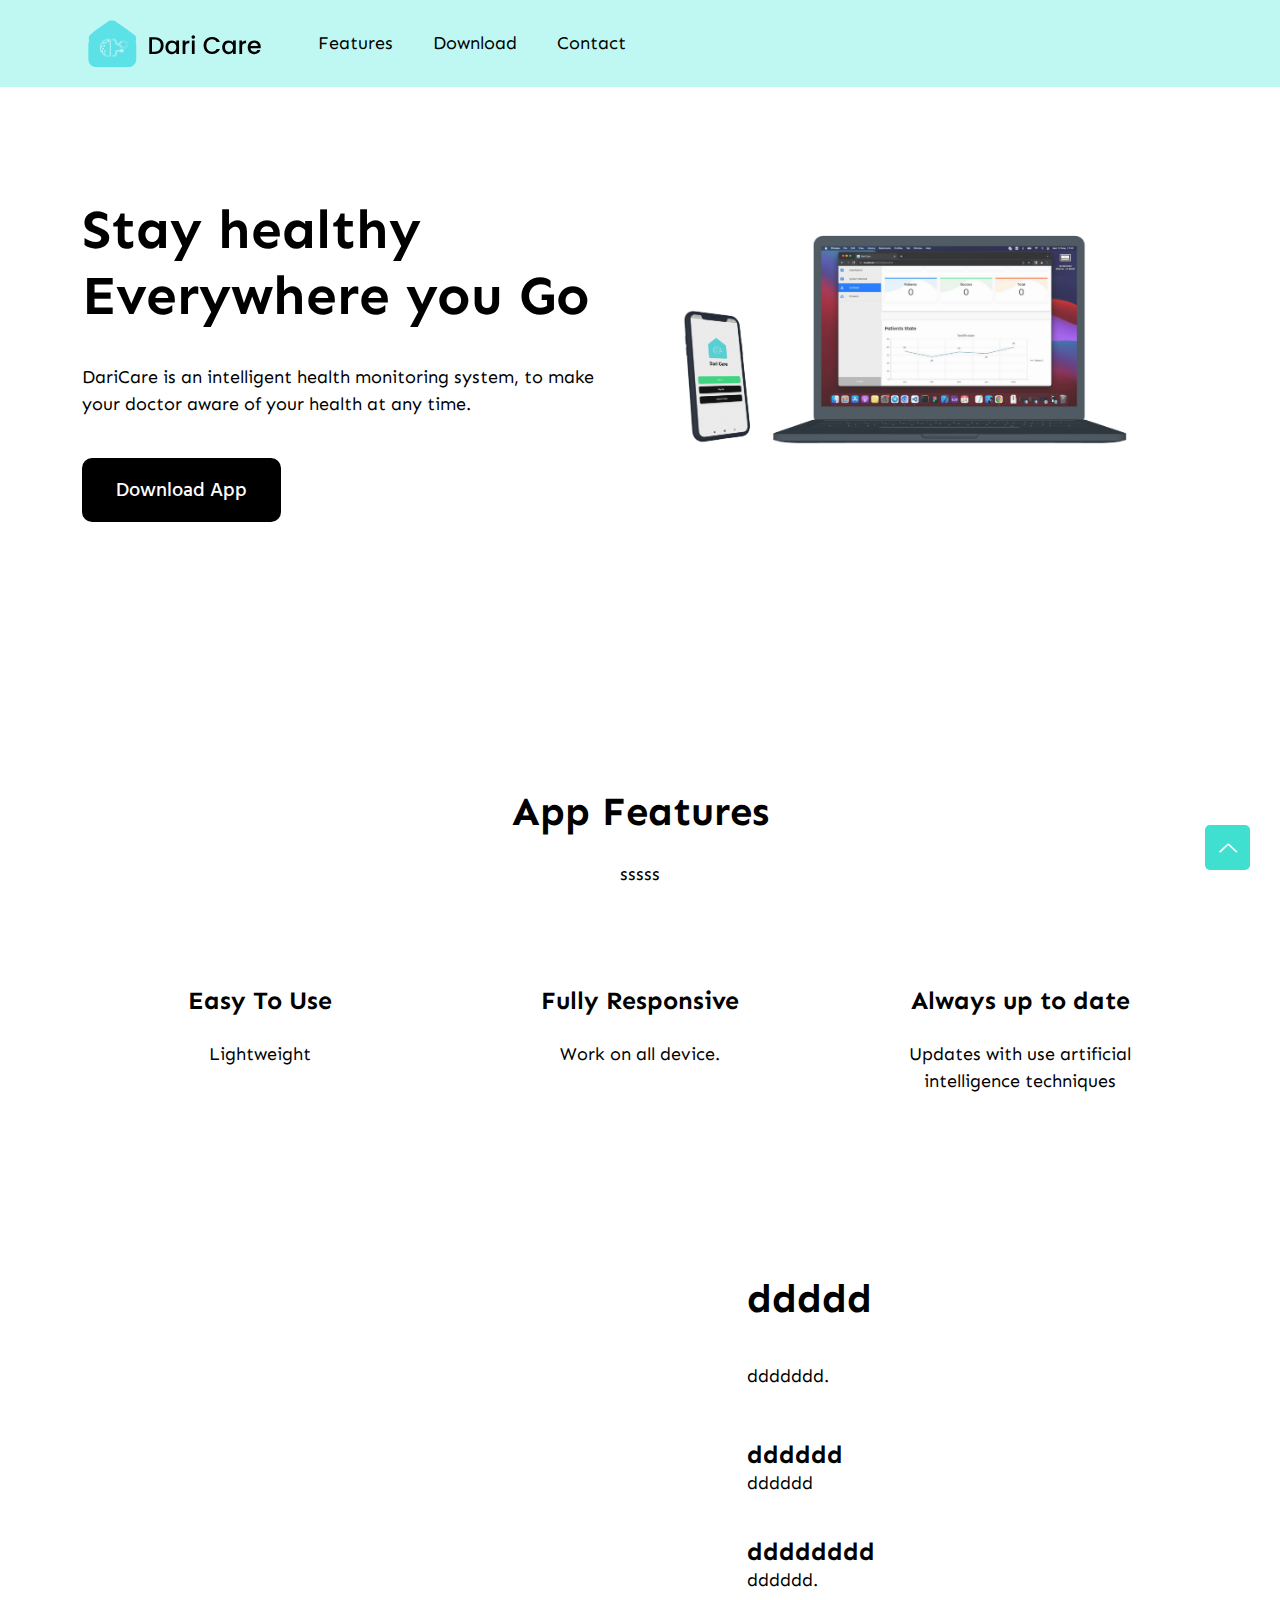
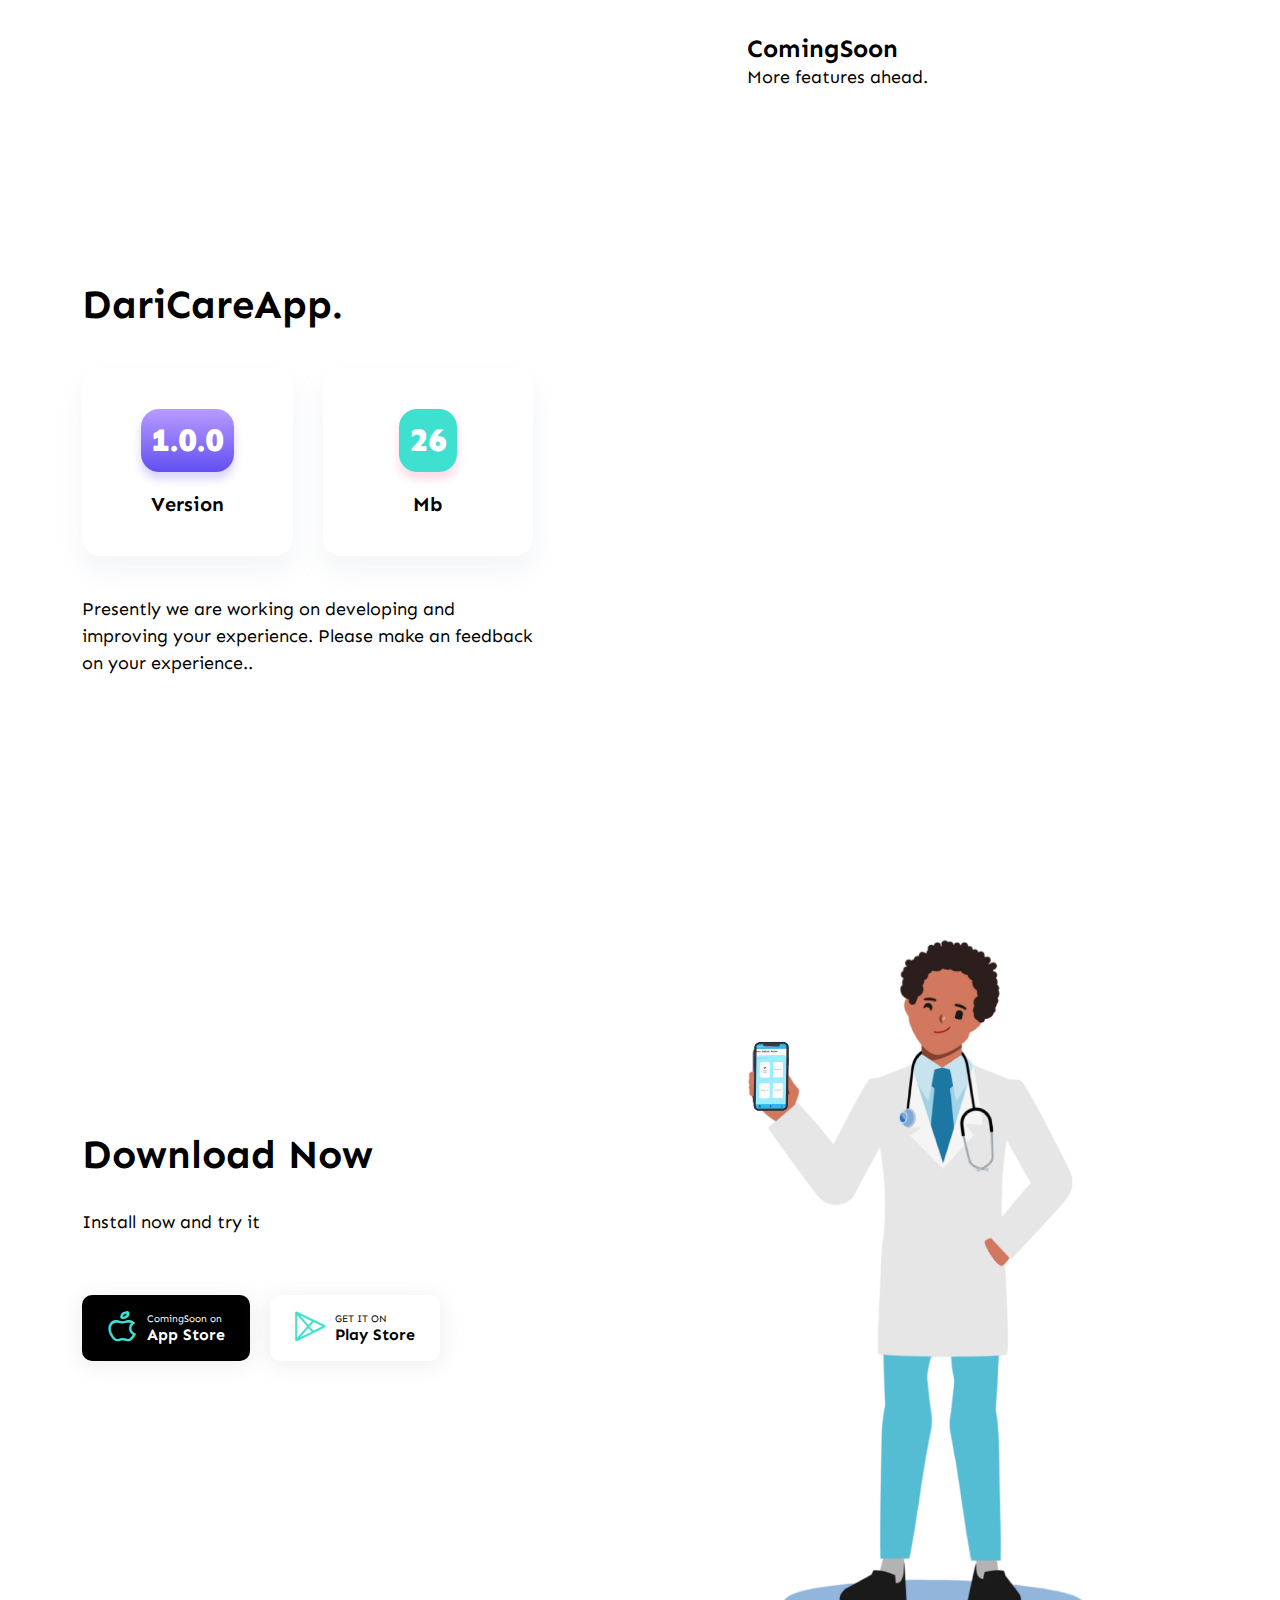
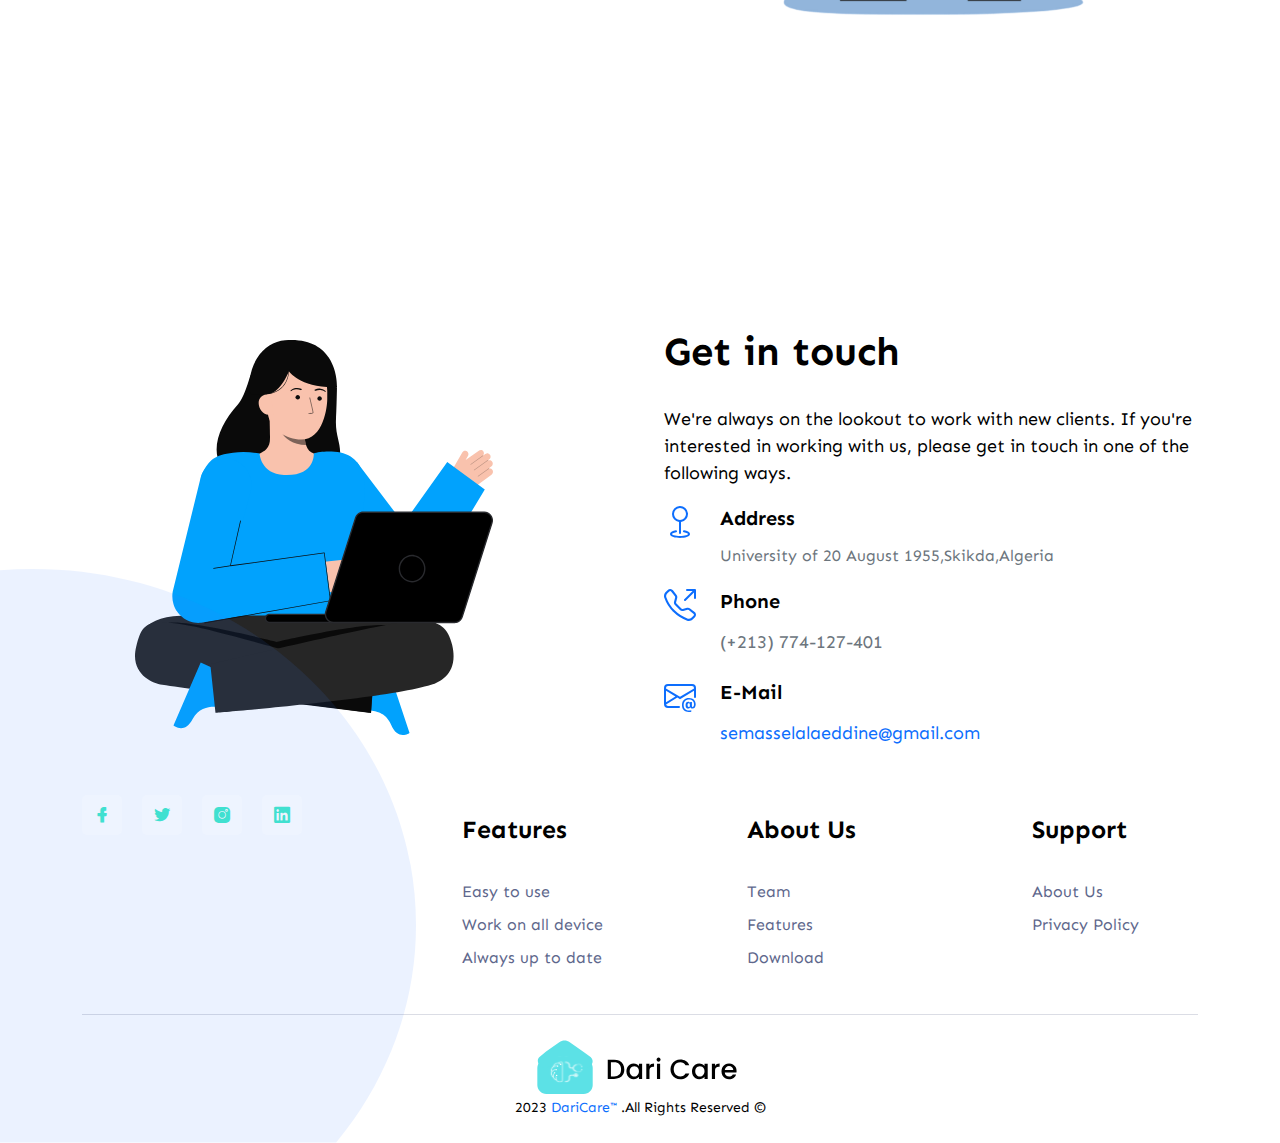
==== index.html @ 4d9fa39d "Add files via upload" ====
<!DOCTYPE html>
<html class="no-js" lang="">

<head>
  <!-- META -->
  <meta charset="utf-8" />
  <meta http-equiv="x-ua-compatible" content="ie=edge" />
  <title>Daricare</title>
  <meta name="description" content="" />
  <meta name="viewport" content="width=device-width, initial-scale=1" />
  <!-- SPEED -->
  <link rel="preconnect" href="https://res.cloudinary.com">
  <link rel="dns-prefetch" href="https://res.cloudinary.com">
  <link rel="preconnect" href="https://fonts.googleapis.com">
  <link rel="dns-prefetch" href="https://fonts.googleapis.com">
  <link rel="preconnect" href="https://fonts.gstatic.com">
  <link rel="dns-prefetch" href="https://fonts.gstatic.com">
  <!-- LINK -->

  <link rel="icon" type="image/svg" href="img/favicon.png" sizes="48x48">
  <!-- PERFORMANCE -->
  <link rel="stylesheet" href="https://fonts.googleapis.com/css2?family=Inter:wght@400;700&display=swap">
  <!-- <link rel="preload" as="style" href="css/style.css"> -->
  <!-- <link rel="stylesheet" href="css/style.css"> -->
  <!-- <link rel="stylesheet" href="https://cdnjs.cloudflare.com/ajax/libs/font-awesome/5.15.2/css/all.min.css"> -->
  <!-- <link rel="canonical" href="https://getbootstrap.com/docs/5.0/examples/headers/"> -->
  <!-- <link href="css/bootstrap.min.css" rel="stylesheet"> -->
  <!-- <link href="css/headers.css" rel="stylesheet"> -->

  <!-- <link rel="stylesheet" href="css/bootstrap-5.0.0-alpha-2.min.css" /> -->
  <link rel="stylesheet" href="https://cdn.jsdelivr.net/npm/bootstrap@5.0.0-alpha2/dist/css/bootstrap.min.css"/>
  <link rel="stylesheet" href="css/LineIcons.2.0.css" />
  <link rel="stylesheet" href="css/main.css" />

<!-- Google tag (gtag.js) -->

<!-- <script async src="https://www.googletagmanager.com/gtag/js?id=G-Y39CRWDGX9"></script>
<script>
  window.dataLayer = window.dataLayer || [];
  function gtag(){dataLayer.push(arguments);}
  gtag('js', new Date());

  gtag('config', 'G-Y39CRWDGX9');
</script> -->

</head>

<body>

  <!-- ========================= preloader start ========================= -->
  <!-- <div class="preloader">
    <div class="loader">
      <div class="ytp-spinner">
        <div class="ytp-spinner-container">
          <div class="ytp-spinner-rotator">
            <div class="ytp-spinner-left">
              <div class="ytp-spinner-circle"></div>
            </div>
            <div class="ytp-spinner-right">
              <div class="ytp-spinner-circle"></div>
            </div>
          </div>
        </div>
      </div>
    </div>
  </div> -->
  <!-- preloader end -->




  <!-- ========================= header start ========================= -->
  <header class="header">
    <div class="navbar-area">
      <div class="container">
        <div class="row align-items-center">
          <div class="col-lg-12">
            <nav class="navbar navbar-expand-lg">
              <a class="navbar-brand" href="index.html">
                <img src="img/Daricare.svg" alt="Logo" alt="Logo" />
              </a>
              <button class="navbar-toggler" type="button" data-toggle="collapse" data-target="#navbarSupportedContent"
                aria-controls="navbarSupportedContent" aria-expanded="false" aria-label="Toggle navigation">
                <span class="toggler-icon"></span>
                <span class="toggler-icon"></span>
                <span class="toggler-icon"></span>
              </button>

              <div class="collapse navbar-collapse sub-menu-bar" id="navbarSupportedContent">
                <ul id="nav" class="navbar-nav ml-auto">
                  <li class="nav-item">
                    <a  href="web/main.dart.js">Features</a>
                  </li>
                  <li class="nav-item">
                    <a class="page-scroll" href="#download">Download</a>

                  </li>
                  <!-- <li class="nav-item">
                    <a class="page-scroll" href="#team">Team</a>

                  </li> -->
                  <li class="nav-item">
                    <a class="page-scroll" href="#Contact">Contact</a>

                  </li>
                </ul>
              </div>
              <!-- navbar collapse -->
            </nav>
            <!-- navbar -->
          </div>
        </div>
        <!-- row -->
      </div>
      <!-- container -->
    </div>
    <!-- navbar area -->
  </header>
  <!-- ========================= header end ========================= -->

  <!-- <div class="scrollToTop-btn">
  <i class="fas fa-angle-up"></i>
</div> -->
  <!-- <div class="ui-layout-container">
          <div class="ui-section-customer__layout ui-layout-flex">
            <img src="https://res.cloudinary.com/uisual/image/upload/assets/logos/facebook.svg" alt="#" class="ui-section-customer--logo">
            <img src="https://res.cloudinary.com/uisual/image/upload/assets/logos/pinterest.svg" alt="#" class="ui-section-customer--logo">
            <img src="https://res.cloudinary.com/uisual/image/upload/assets/logos/stripe.svg" alt="#" class="ui-section-customer--logo ui-section-customer--logo-str">
            <img src="https://res.cloudinary.com/uisual/image/upload/assets/logos/dribbble.svg" alt="#" class="ui-section-customer--logo">
            <img src="https://res.cloudinary.com/uisual/image/upload/assets/logos/behance.svg" alt="#" class="ui-section-customer--logo ui-section-customer--logo-bhn">
          </div>
        </div> -->



  <!-- ========================= hero-section start ========================= -->
  <section id="home" class="hero-section">
    <div class="container">
      <div class="row align-items-center">
        <div class="col-lg-6">
          <div class="hero-content">
            <h1 class="wow fadeInUp" data-wow-delay=".2s">
              Stay healthy Everywhere you Go
            </h1>
            <p class="wow fadeInUp" data-wow-delay=".4s">
              DariCare is an intelligent health monitoring system, to make your doctor aware of your health at any time. </p>
            <div class="hero-btns">
              <a href="https://drive.google.com/file/d/1QJSeTW2oy_abAu7UpRNPEtDeAAvy3LlB/view?usp=sharing" class="main-btn btn-hover wow fadeInUp" data-wow-delay=".6s">Download App</a>
              <!-- <a href="https://rebrand.ly/appgrids-gg/" class="main-btn border-btn btn-hover wow fadeInUp" data-wow-delay=".6s">Learn More</a> -->
            </div>
          </div>
        </div>
        <div class="col-lg-6">
          <div class="hero-img wow fadeInUp" data-wow-delay=".5s">
            <img src="img/phonetab.jpg" alt="">
          </div>
        </div>
      </div>
    </div>
    <!-- <div class="hero-shape">
				<img src="img/bluehand.svg" alt="" class="shape shape-1">
			</div> -->
  </section>
  <!-- ========================= hero-section end ========================= -->
  <!-- ========================= feature-section start ========================= -->
  <section id="feature" class="feature-section pt-140">
    <div class="container">
      <div class="row justify-content-center">
        <div class="col-xxl-5 col-xl-6 col-lg-7">
          <div class="section-title text-center mb-30">
            <h1 class="mb-25 wow fadeInUp" data-wow-delay=".2s">App Features</h1>
            <p class="wow fadeInUp" data-wow-delay=".4s">sssss</p>
          </div>
        </div>
      </div>

      <div class="row justify-content-center">
        <div class="col-lg-4 col-md-8 col-sm-10">
          <div class="single-feature">
            </br> <!-- here i can put Icon -->
            </br>
            <div class="content">
              <h3>Easy To Use</h3>
              <p>Lightweight</p>
            </div>
          </div>
        </div>
        <div class="col-lg-4 col-md-8 col-sm-10">
          <div class="single-feature">
            </br>
            </br> <!-- here i can put Icon -->
            <div class="content">
              <h3>Fully Responsive</h3>
              <p>Work on all device.</p>
            </div>
          </div>
        </div>
        <div class="col-lg-4 col-md-8 col-sm-10">
          <div class="single-feature">
            </br> <!-- here i can put Icon -->
            </br>
            <div class="content">
              <h3>Always up to date</h3>
              <p>Updates with use artificial intelligence techniques</p>
            </div>
          </div>
        </div>
      </div>
    </div>
  </section>
  <!-- ========================= feature-section end ========================= -->

  <!-- ========================= feature2-section start ========================= -->
  <section id="feature3" class="tracking-section pt-150">
    <div class="tracking-shape">
      <img src="" alt="" class="shape shape-1">
    </div>
    <div class="container">
      <div class="row align-items-center">
        <div class="col-lg-6 col-xl-7">
          <div class="tracking-image">
            <img src="" alt="">
          </div>
        </div>
        <div class="col-lg-6 col-xl-5">
          <div class="tracking-content">
            <div class="section-title mb-50">
              <h1 class="mb-40 wow fadeInUp" data-wow-delay=".2s">ddddd</h1>
              <p class="wow fadeInUp" data-wow-delay=".4s">ddddddd.</p>
            </div>
            <div class="single-plan">
              </br> <!-- here i can put Icon -->
              </br>
              <div class="content">
                <h3>dddddd</h3>
                <p>dddddd</p>
              </div>
            </div>
            <div class="single-plan">
              </br> <!-- here i can put Icon -->
              </br>
              <div class="content">
                <h3>dddddddd</h3>
                <p>dddddd.</p>
              </div>
            </div>
            <div class="single-plan">
              </br> <!-- here i can put Icon -->
              </br>
              <div class="content">
                <h3>ComingSoon</h3>
                <p>More features ahead.</p>
              </div>
            </div>
          </div>
        </div>
      </div>
    </div>
  </section>
  <!-- ========================= feature2-section end ========================= -->

  <!-- ========================= feature3-section start ========================= -->
  <section id="feature2" class="search-section pt-150">
    <div class="search-shape">
      <img src="" alt="" class="shape shape-1">
    </div>
    <div class="container">
      <div class="row align-items-center">
        <div class="col-xl-5 col-lg-6 order-last order-lg-first">
          <div class="search-content">
            <div class="section-title mb-40">
              <h1 class="mb-40 wow fadeInUp" data-wow-delay=".2s">DariCareApp.</h1>
              <p class="wow fadeInUp" data-wow-delay=".4s"></p>
            </div>
            <div class="app-info">
              <div class="single-info">
                <div class="icon-style color-1">
                  <h2>1.0.0</h2>
                </div>
                <h4>Version</h4>
              </div>
              <div class="single-info">
                <div class="icon-style color-2">
                  <h2>26</h2>
                </div>
                <h4>Mb</h4>
              </div>
              <!-- <div class="single-info">
              <div class="icon-style color-3">
                <h2>4.5</h2>
              </div>
              <h4>Rating</h4>
            </div> -->
            </div>
            <p>Presently we are working on developing and improving your experience. Please make an feedback on your
              experience..</p>
          </div>
        </div>

        <div class="col-xl-7 col-lg-6">
          <div class="search-img text-lg-right">
            <img src="" alt="">
          </div>
        </div>
      </div>
    </div>
  </section>
  <!-- ========================= feature3-section end ========================= -->



  <!-- ========================= download-section start ========================= -->
  <section id="download" class="download-section pt-130 pb-130">
    <!-- <div class="map-bg">
				<img src="img/download/map-bg.svg" alt="">
			</div> -->
    <!-- <div class="download-shape">
				<img src="assets/img/download/download-shape.svg" alt="" class="shape shape-1">
			</div> -->
    <div class="container">
      <div class="row align-items-center">
        <div class="col-lg-6 order-last order-lg-first">
          <div class="download-content mb-50">
            <div class="section-title mb-40">
              <h1 class="mb-30 wow fadeInUp" data-wow-delay=".2s">Download Now</h1>
              <p class="wow fadeInUp" data-wow-delay=".4s">Install now and try it</p></br>
            </div>
            <ul class="download">
              <li>
                <a href="#">
                  <span class="icon"><i class="lni lni-apple"></i></span>
                  <span class="text">ComingSoon on <b>App Store</b> </span>
                  <!-- <span class="text">Download on the <b>App Store</b> </span> -->

                </a>
              </li>
              <li>
                <a href="https://drive.google.com/file/d/1QJSeTW2oy_abAu7UpRNPEtDeAAvy3LlB/view?usp=sharing">
                  <span class="icon"><i class="lni lni-play-store"></i></span>
                  <span class="text">GET IT ON <b>Play Store</b> </span>
                </a>
              </li>
            </ul>
          </div>
        </div>
        <div class="col-lg-6">
          <div class="download-img mb-50 text-lg-right">
            <img src="img/doctor.png" alt="">
          </div>
        </div>
      </div>
    </div>
  </section>
  <!-- ========================= download-section end ========================= -->

  <!-- ====== Team Section Start -->
  <!-- <section id="team" class="download-section pt-130 pb-130">
    <div class="container">
      <div class="-mx-4 flex flex-wrap">
        <div class="w-full px-4">
          <div class="mx-auto mb-[60px] max-w-[620px] text-center">
            <h2 class="mb-4 text-3xl font-bold text-dark sm:text-4xl md:text-[42px]">
              Meet Our Team</h2>
            <p class="text-lg leading-relaxed text-body-color sm:text-xl sm:leading-relaxed">
              Who's behind Signlingo ?
            </p>
          </div>
        </div>
      </div>

      <div class="-mx-4 flex flex-wrap justify-center">
        <div class="w-full px-4 sm:w-1/2 lg:w-1/4">
          <div class="wow fadeInUp mb-10">
            <div class="h-170px] relative z-10 mx-auto mb-6 w-[170px] rounded-full">
              <img src="img/ala.jpg" alt="image" class="w-full rounded-full" />
              <span class="absolute top-0 left-0 z-[-1]">
                <svg width="71" height="82" viewBox="0 0 71 82" fill="none" xmlns="http://www.w3.org/2000/svg">

                </svg>
              </span>
              <span class="absolute right-0 bottom-0">
                <svg width="22" height="22" viewBox="0 0 22 22" fill="none" xmlns="http://www.w3.org/2000/svg">

                </svg>
              </span>
            </div>
            <div class="text-center">
              <h4 class="mb-2 text-lg font-medium text-dark">Semassel Ala Eddine</h4>
              <p class="mb-5 text-sm font-medium text-body-color">Web development & Digital Marketing & Communication
              </p>
              <div class="flex items-center justify-center">
                <a href="https://www.linkedin.com/in/ala-eddine-semassel-565220236/"
                  class="mx-2 flex h-8 w-8 items-center justify-center text-[#cdced6] hover:text-primary">
                  <svg xmlns="http://www.w3.org/2000/svg" width="16" height="16" fill="currentColor"
                    class="bi bi-linkedin" viewBox="0 0 16 16">
                    <path
                      d="M0 1.146C0 .513.526 0 1.175 0h13.65C15.474 0 16 .513 16 1.146v13.708c0 .633-.526 1.146-1.175 1.146H1.175C.526 16 0 15.487 0 14.854V1.146zm4.943 12.248V6.169H2.542v7.225h2.401zm-1.2-8.212c.837 0 1.358-.554 1.358-1.248-.015-.709-.52-1.248-1.342-1.248-.822 0-1.359.54-1.359 1.248 0 .694.521 1.248 1.327 1.248h.016zm4.908 8.212V9.359c0-.216.016-.432.08-.586.173-.431.568-.878 1.232-.878.869 0 1.216.662 1.216 1.634v3.865h2.401V9.25c0-2.22-1.184-3.252-2.764-3.252-1.274 0-1.845.7-2.165 1.193v.025h-.016a5.54 5.54 0 0 1 .016-.025V6.169h-2.4c.03.678 0 7.225 0 7.225h2.4z" />
                  </svg>
                </a>
                <a href="javascript:void(0)"
                  class="mx-2 flex h-8 w-8 items-center justify-center text-[#cdced6] hover:text-primary">
                  <svg width="18" height="14" viewBox="0 0 18 14" class="fill-current">
                    <path
                      d="M15.9968 2.41096L17.1 1.09589C17.4194 0.739726 17.5065 0.465753 17.5355 0.328767C16.6645 0.821918 15.8516 0.986301 15.329 0.986301H15.1258L15.0097 0.876712C14.3129 0.30137 13.4419 0 12.5129 0C10.4806 0 8.88387 1.58904 8.88387 3.42466C8.88387 3.53425 8.88387 3.69863 8.9129 3.80822L9 4.35616L8.39032 4.32877C4.67419 4.21918 1.62581 1.20548 1.13226 0.684932C0.319355 2.05479 0.783871 3.36986 1.27742 4.19178L2.26452 5.72603L0.696774 4.90411C0.725806 6.05479 1.19032 6.9589 2.09032 7.61644L2.87419 8.16438L2.09032 8.46575C2.58387 9.86301 3.6871 10.4384 4.5 10.6575L5.57419 10.9315L4.55806 11.589C2.93226 12.6849 0.9 12.6027 0 12.5205C1.82903 13.726 4.00645 14 5.51613 14C6.64839 14 7.49032 13.8904 7.69355 13.8082C15.8226 12 16.2 5.15068 16.2 3.78082V3.58904L16.3742 3.47945C17.3613 2.60274 17.7677 2.13699 18 1.86301C17.9129 1.89041 17.7968 1.94521 17.6806 1.9726L15.9968 2.41096Z" />
                  </svg>
                </a>

                <path
                  d="M12.5088 0H5.23824C2.34719 0 0 2.34719 0 5.23824V12.4516C0 15.3999 2.34719 17.7471 5.23824 17.7471H12.4516C15.3999 17.7471 17.7471 15.3999 17.7471 12.5088V5.23824C17.7471 2.34719 15.3999 0 12.5088 0ZM8.90215 13.2244C6.46909 13.2244 4.55126 11.2493 4.55126 8.87353C4.55126 6.49771 6.49771 4.52264 8.90215 4.52264C11.278 4.52264 13.2244 6.49771 13.2244 8.87353C13.2244 11.2493 11.3066 13.2244 8.90215 13.2244ZM14.9133 4.92338C14.627 5.23824 14.1976 5.40999 13.711 5.40999C13.2817 5.40999 12.8523 5.23824 12.5088 4.92338C12.1939 4.60851 12.0222 4.20777 12.0222 3.72116C12.0222 3.23454 12.1939 2.86243 12.5088 2.51894C12.8237 2.17545 13.2244 2.0037 13.711 2.0037C14.1404 2.0037 14.5984 2.17545 14.9133 2.49031C15.1995 2.86243 15.3999 3.29179 15.3999 3.74978C15.3712 4.20777 15.1995 4.60851 14.9133 4.92338Z" />
                <path
                  d="M13.7397 3.03418C13.3676 3.03418 13.0527 3.34905 13.0527 3.72116C13.0527 4.09328 13.3676 4.40815 13.7397 4.40815C14.1118 4.40815 14.4267 4.09328 14.4267 3.72116C14.4267 3.34905 14.1405 3.03418 13.7397 3.03418Z" />
                </svg>
                </a>
              </div>
            </div>
          </div>
        </div>
        <div class="w-full px-4 sm:w-1/2 lg:w-1/4">
          <div class="wow fadeInUp mb-10">
            <div class="h-170px] relative z-10 mx-auto mb-6 w-[170px] rounded-full">
              <img src="img/ross_page.jpg" alt="image" class="w-full rounded-full" />
              <span class="absolute top-0 left-0 z-[-1]">
                <svg width="71" height="82" viewBox="0 0 71 82" fill="none" xmlns="http://www.w3.org/2000/svg">

                </svg>
              </span>
              <span class="absolute right-0 bottom-0">
                <svg width="22" height="22" viewBox="0 0 22 22" fill="none" xmlns="http://www.w3.org/2000/svg">
                </svg>
              </span>
            </div>
            <div class="text-center">
              <h4 class="mb-2 text-lg font-medium text-dark">Bouchehit Rostom</h4>
              <p class="mb-5 text-sm font-medium text-body-color">System Design & Business research</p>
              <div class="flex items-center justify-center">
                <a href="https://www.linkedin.com/in/ros-tom-41bb6a268/"
                  class="mx-2 flex h-8 w-8 items-center justify-center text-[#cdced6] hover:text-primary">
                  <svg xmlns="http://www.w3.org/2000/svg" width="16" height="16" fill="currentColor"
                    class="bi bi-linkedin" viewBox="0 0 16 16">
                    <path
                      d="M0 1.146C0 .513.526 0 1.175 0h13.65C15.474 0 16 .513 16 1.146v13.708c0 .633-.526 1.146-1.175 1.146H1.175C.526 16 0 15.487 0 14.854V1.146zm4.943 12.248V6.169H2.542v7.225h2.401zm-1.2-8.212c.837 0 1.358-.554 1.358-1.248-.015-.709-.52-1.248-1.342-1.248-.822 0-1.359.54-1.359 1.248 0 .694.521 1.248 1.327 1.248h.016zm4.908 8.212V9.359c0-.216.016-.432.08-.586.173-.431.568-.878 1.232-.878.869 0 1.216.662 1.216 1.634v3.865h2.401V9.25c0-2.22-1.184-3.252-2.764-3.252-1.274 0-1.845.7-2.165 1.193v.025h-.016a5.54 5.54 0 0 1 .016-.025V6.169h-2.4c.03.678 0 7.225 0 7.225h2.4z" />
                  </svg>
                </a>
                <a href="javascript:void(0)"
                  class="mx-2 flex h-8 w-8 items-center justify-center text-[#cdced6] hover:text-primary">
                  <svg width="18" height="14" viewBox="0 0 18 14" class="fill-current">
                    <path
                      d="M15.9968 2.41096L17.1 1.09589C17.4194 0.739726 17.5065 0.465753 17.5355 0.328767C16.6645 0.821918 15.8516 0.986301 15.329 0.986301H15.1258L15.0097 0.876712C14.3129 0.30137 13.4419 0 12.5129 0C10.4806 0 8.88387 1.58904 8.88387 3.42466C8.88387 3.53425 8.88387 3.69863 8.9129 3.80822L9 4.35616L8.39032 4.32877C4.67419 4.21918 1.62581 1.20548 1.13226 0.684932C0.319355 2.05479 0.783871 3.36986 1.27742 4.19178L2.26452 5.72603L0.696774 4.90411C0.725806 6.05479 1.19032 6.9589 2.09032 7.61644L2.87419 8.16438L2.09032 8.46575C2.58387 9.86301 3.6871 10.4384 4.5 10.6575L5.57419 10.9315L4.55806 11.589C2.93226 12.6849 0.9 12.6027 0 12.5205C1.82903 13.726 4.00645 14 5.51613 14C6.64839 14 7.49032 13.8904 7.69355 13.8082C15.8226 12 16.2 5.15068 16.2 3.78082V3.58904L16.3742 3.47945C17.3613 2.60274 17.7677 2.13699 18 1.86301C17.9129 1.89041 17.7968 1.94521 17.6806 1.9726L15.9968 2.41096Z" />
                  </svg>
                </a>

                <path
                  d="M12.5088 0H5.23824C2.34719 0 0 2.34719 0 5.23824V12.4516C0 15.3999 2.34719 17.7471 5.23824 17.7471H12.4516C15.3999 17.7471 17.7471 15.3999 17.7471 12.5088V5.23824C17.7471 2.34719 15.3999 0 12.5088 0ZM8.90215 13.2244C6.46909 13.2244 4.55126 11.2493 4.55126 8.87353C4.55126 6.49771 6.49771 4.52264 8.90215 4.52264C11.278 4.52264 13.2244 6.49771 13.2244 8.87353C13.2244 11.2493 11.3066 13.2244 8.90215 13.2244ZM14.9133 4.92338C14.627 5.23824 14.1976 5.40999 13.711 5.40999C13.2817 5.40999 12.8523 5.23824 12.5088 4.92338C12.1939 4.60851 12.0222 4.20777 12.0222 3.72116C12.0222 3.23454 12.1939 2.86243 12.5088 2.51894C12.8237 2.17545 13.2244 2.0037 13.711 2.0037C14.1404 2.0037 14.5984 2.17545 14.9133 2.49031C15.1995 2.86243 15.3999 3.29179 15.3999 3.74978C15.3712 4.20777 15.1995 4.60851 14.9133 4.92338Z" />
                <path
                  d="M13.7397 3.03418C13.3676 3.03418 13.0527 3.34905 13.0527 3.72116C13.0527 4.09328 13.3676 4.40815 13.7397 4.40815C14.1118 4.40815 14.4267 4.09328 14.4267 3.72116C14.4267 3.34905 14.1405 3.03418 13.7397 3.03418Z" />
                </svg>
                </a>
              </div>
            </div>
          </div>
        </div>
        <div class="w-full px-4 sm:w-1/2 lg:w-1/4">
          <div class="wow fadeInUp mb-10">
            <div class="h-170px] relative z-10 mx-auto mb-6 w-[170px] rounded-full">
              <img src="img/avatar.png" alt="image" class="w-full rounded-full" />
              <span class="absolute top-0 left-0 z-[-1]">
                <svg width="71" height="82" viewBox="0 0 71 82" fill="none" xmlns="http://www.w3.org/2000/svg">

                </svg>
              </span>
              <span class="absolute right-0 bottom-0">
                <svg width="22" height="22" viewBox="0 0 22 22" fill="none" xmlns="http://www.w3.org/2000/svg">

                </svg>
              </span>
            </div>
            <div class="text-center">
              <h4 class="mb-2 text-lg font-medium text-dark">Krouma NourElhouda </h4>
              <p class="mb-5 text-sm font-medium text-body-color">Mobile App Developer & AI Developer</p>
              <div class="flex items-center justify-center">
                <a href="https://www.linkedin.com/in/nour-krouma-738324226/"
                  class="mx-2 flex h-8 w-8 items-center justify-center text-[#cdced6] hover:text-primary">
                  <svg xmlns="http://www.w3.org/2000/svg" width="16" height="16" fill="currentColor"
                    class="bi bi-linkedin" viewBox="0 0 16 16">
                    <path
                      d="M0 1.146C0 .513.526 0 1.175 0h13.65C15.474 0 16 .513 16 1.146v13.708c0 .633-.526 1.146-1.175 1.146H1.175C.526 16 0 15.487 0 14.854V1.146zm4.943 12.248V6.169H2.542v7.225h2.401zm-1.2-8.212c.837 0 1.358-.554 1.358-1.248-.015-.709-.52-1.248-1.342-1.248-.822 0-1.359.54-1.359 1.248 0 .694.521 1.248 1.327 1.248h.016zm4.908 8.212V9.359c0-.216.016-.432.08-.586.173-.431.568-.878 1.232-.878.869 0 1.216.662 1.216 1.634v3.865h2.401V9.25c0-2.22-1.184-3.252-2.764-3.252-1.274 0-1.845.7-2.165 1.193v.025h-.016a5.54 5.54 0 0 1 .016-.025V6.169h-2.4c.03.678 0 7.225 0 7.225h2.4z" />
                  </svg>
                </a>
                <a href="javascript:void(0)"
                  class="mx-2 flex h-8 w-8 items-center justify-center text-[#cdced6] hover:text-primary">
                  <svg width="18" height="14" viewBox="0 0 18 14" class="fill-current">
                    <path
                      d="M15.9968 2.41096L17.1 1.09589C17.4194 0.739726 17.5065 0.465753 17.5355 0.328767C16.6645 0.821918 15.8516 0.986301 15.329 0.986301H15.1258L15.0097 0.876712C14.3129 0.30137 13.4419 0 12.5129 0C10.4806 0 8.88387 1.58904 8.88387 3.42466C8.88387 3.53425 8.88387 3.69863 8.9129 3.80822L9 4.35616L8.39032 4.32877C4.67419 4.21918 1.62581 1.20548 1.13226 0.684932C0.319355 2.05479 0.783871 3.36986 1.27742 4.19178L2.26452 5.72603L0.696774 4.90411C0.725806 6.05479 1.19032 6.9589 2.09032 7.61644L2.87419 8.16438L2.09032 8.46575C2.58387 9.86301 3.6871 10.4384 4.5 10.6575L5.57419 10.9315L4.55806 11.589C2.93226 12.6849 0.9 12.6027 0 12.5205C1.82903 13.726 4.00645 14 5.51613 14C6.64839 14 7.49032 13.8904 7.69355 13.8082C15.8226 12 16.2 5.15068 16.2 3.78082V3.58904L16.3742 3.47945C17.3613 2.60274 17.7677 2.13699 18 1.86301C17.9129 1.89041 17.7968 1.94521 17.6806 1.9726L15.9968 2.41096Z" />
                  </svg>
                </a>

                <path
                  d="M12.5088 0H5.23824C2.34719 0 0 2.34719 0 5.23824V12.4516C0 15.3999 2.34719 17.7471 5.23824 17.7471H12.4516C15.3999 17.7471 17.7471 15.3999 17.7471 12.5088V5.23824C17.7471 2.34719 15.3999 0 12.5088 0ZM8.90215 13.2244C6.46909 13.2244 4.55126 11.2493 4.55126 8.87353C4.55126 6.49771 6.49771 4.52264 8.90215 4.52264C11.278 4.52264 13.2244 6.49771 13.2244 8.87353C13.2244 11.2493 11.3066 13.2244 8.90215 13.2244ZM14.9133 4.92338C14.627 5.23824 14.1976 5.40999 13.711 5.40999C13.2817 5.40999 12.8523 5.23824 12.5088 4.92338C12.1939 4.60851 12.0222 4.20777 12.0222 3.72116C12.0222 3.23454 12.1939 2.86243 12.5088 2.51894C12.8237 2.17545 13.2244 2.0037 13.711 2.0037C14.1404 2.0037 14.5984 2.17545 14.9133 2.49031C15.1995 2.86243 15.3999 3.29179 15.3999 3.74978C15.3712 4.20777 15.1995 4.60851 14.9133 4.92338Z" />
                <path
                  d="M13.7397 3.03418C13.3676 3.03418 13.0527 3.34905 13.0527 3.72116C13.0527 4.09328 13.3676 4.40815 13.7397 4.40815C14.1118 4.40815 14.4267 4.09328 14.4267 3.72116C14.4267 3.34905 14.1405 3.03418 13.7397 3.03418Z" />
                </svg>
                </a>
              </div>
            </div>
          </div>
        </div>
        <div class="w-full px-4 sm:w-1/2 lg:w-1/4">
          <div class="wow fadeInUp mb-10">
            <div class="h-170px] relative z-10 mx-auto mb-6 w-[170px] rounded-full">
              <img src="img/avatar.png" alt="image" class="w-full rounded-full" />
              <span class="absolute top-0 left-0 z-[-1]">
                <svg width="71" height="82" viewBox="0 0 71 82" fill="none" xmlns="http://www.w3.org/2000/svg">

                </svg>
              </span>
              <span class="absolute right-0 bottom-0">
                <svg width="22" height="22" viewBox="0 0 22 22" fill="none" xmlns="http://www.w3.org/2000/svg">

                </svg>
              </span>
            </div>
            <div class="text-center">
              <h4 class="mb-2 text-lg font-medium text-dark">Bouakba Oumaima</h4>
              <p class="mb-5 text-sm font-medium text-body-color">AI Developer & UI Design</p>
              <div class="flex items-center justify-center">
                <a href="https://www.linkedin.com/in/ouma%C3%AFma-bouakba-a3100b19b/"
                  class="mx-2 flex h-8 w-8 items-center justify-center text-[#cdced6] hover:text-primary">
                  <svg xmlns="http://www.w3.org/2000/svg" width="16" height="16" fill="currentColor"
                    class="bi bi-linkedin" viewBox="0 0 16 16">
                    <path
                      d="M0 1.146C0 .513.526 0 1.175 0h13.65C15.474 0 16 .513 16 1.146v13.708c0 .633-.526 1.146-1.175 1.146H1.175C.526 16 0 15.487 0 14.854V1.146zm4.943 12.248V6.169H2.542v7.225h2.401zm-1.2-8.212c.837 0 1.358-.554 1.358-1.248-.015-.709-.52-1.248-1.342-1.248-.822 0-1.359.54-1.359 1.248 0 .694.521 1.248 1.327 1.248h.016zm4.908 8.212V9.359c0-.216.016-.432.08-.586.173-.431.568-.878 1.232-.878.869 0 1.216.662 1.216 1.634v3.865h2.401V9.25c0-2.22-1.184-3.252-2.764-3.252-1.274 0-1.845.7-2.165 1.193v.025h-.016a5.54 5.54 0 0 1 .016-.025V6.169h-2.4c.03.678 0 7.225 0 7.225h2.4z" />
                  </svg>
                </a>
                <a href="javascript:void(0)"
                  class="mx-2 flex h-8 w-8 items-center justify-center text-[#cdced6] hover:text-primary">
                  <svg width="18" height="14" viewBox="0 0 18 14" class="fill-current">
                    <path
                      d="M15.9968 2.41096L17.1 1.09589C17.4194 0.739726 17.5065 0.465753 17.5355 0.328767C16.6645 0.821918 15.8516 0.986301 15.329 0.986301H15.1258L15.0097 0.876712C14.3129 0.30137 13.4419 0 12.5129 0C10.4806 0 8.88387 1.58904 8.88387 3.42466C8.88387 3.53425 8.88387 3.69863 8.9129 3.80822L9 4.35616L8.39032 4.32877C4.67419 4.21918 1.62581 1.20548 1.13226 0.684932C0.319355 2.05479 0.783871 3.36986 1.27742 4.19178L2.26452 5.72603L0.696774 4.90411C0.725806 6.05479 1.19032 6.9589 2.09032 7.61644L2.87419 8.16438L2.09032 8.46575C2.58387 9.86301 3.6871 10.4384 4.5 10.6575L5.57419 10.9315L4.55806 11.589C2.93226 12.6849 0.9 12.6027 0 12.5205C1.82903 13.726 4.00645 14 5.51613 14C6.64839 14 7.49032 13.8904 7.69355 13.8082C15.8226 12 16.2 5.15068 16.2 3.78082V3.58904L16.3742 3.47945C17.3613 2.60274 17.7677 2.13699 18 1.86301C17.9129 1.89041 17.7968 1.94521 17.6806 1.9726L15.9968 2.41096Z" />
                  </svg>
                </a>

                <path
                  d="M12.5088 0H5.23824C2.34719 0 0 2.34719 0 5.23824V12.4516C0 15.3999 2.34719 17.7471 5.23824 17.7471H12.4516C15.3999 17.7471 17.7471 15.3999 17.7471 12.5088V5.23824C17.7471 2.34719 15.3999 0 12.5088 0ZM8.90215 13.2244C6.46909 13.2244 4.55126 11.2493 4.55126 8.87353C4.55126 6.49771 6.49771 4.52264 8.90215 4.52264C11.278 4.52264 13.2244 6.49771 13.2244 8.87353C13.2244 11.2493 11.3066 13.2244 8.90215 13.2244ZM14.9133 4.92338C14.627 5.23824 14.1976 5.40999 13.711 5.40999C13.2817 5.40999 12.8523 5.23824 12.5088 4.92338C12.1939 4.60851 12.0222 4.20777 12.0222 3.72116C12.0222 3.23454 12.1939 2.86243 12.5088 2.51894C12.8237 2.17545 13.2244 2.0037 13.711 2.0037C14.1404 2.0037 14.5984 2.17545 14.9133 2.49031C15.1995 2.86243 15.3999 3.29179 15.3999 3.74978C15.3712 4.20777 15.1995 4.60851 14.9133 4.92338Z" />
                <path
                  d="M13.7397 3.03418C13.3676 3.03418 13.0527 3.34905 13.0527 3.72116C13.0527 4.09328 13.3676 4.40815 13.7397 4.40815C14.1118 4.40815 14.4267 4.09328 14.4267 3.72116C14.4267 3.34905 14.1405 3.03418 13.7397 3.03418Z" />
                </svg>
                </a>
              </div>
            </div>

          </div>
        </div>
        <div class="w-full px-4 sm:w-1/2 lg:w-1/4">
          <div class="wow fadeInUp mb-10">
            <div class="h-170px] relative z-10 mx-auto mb-6 w-[170px] rounded-full">
              <img src="img/avatar.png" alt="image" class="w-full rounded-full" />
              <span class="absolute top-0 left-0 z-[-1]">
                <svg width="71" height="82" viewBox="0 0 71 82" fill="none" xmlns="http://www.w3.org/2000/svg">

                </svg>
              </span>
              <span class="absolute right-0 bottom-0">
                <svg width="22" height="22" viewBox="0 0 22 22" fill="none" xmlns="http://www.w3.org/2000/svg">

                </svg>
              </span>
            </div>
            <div class="text-center">
              <h4 class="mb-2 text-lg font-medium text-dark">
                Azouzz Yousra
              </h4>
              <p class="mb-5 text-sm font-medium text-body-color">
                System Design & Product Management
              </p>
              <div class="flex items-center justify-center">
                <a href="https://www.linkedin.com/in/youssra-yoch-6b3947255/"
                  class="mx-2 flex h-8 w-8 items-center justify-center text-[#cdced6] hover:text-primary">
                  <svg xmlns="http://www.w3.org/2000/svg" width="16" height="16" fill="currentColor"
                    class="bi bi-linkedin" viewBox="0 0 16 16">
                    <path
                      d="M0 1.146C0 .513.526 0 1.175 0h13.65C15.474 0 16 .513 16 1.146v13.708c0 .633-.526 1.146-1.175 1.146H1.175C.526 16 0 15.487 0 14.854V1.146zm4.943 12.248V6.169H2.542v7.225h2.401zm-1.2-8.212c.837 0 1.358-.554 1.358-1.248-.015-.709-.52-1.248-1.342-1.248-.822 0-1.359.54-1.359 1.248 0 .694.521 1.248 1.327 1.248h.016zm4.908 8.212V9.359c0-.216.016-.432.08-.586.173-.431.568-.878 1.232-.878.869 0 1.216.662 1.216 1.634v3.865h2.401V9.25c0-2.22-1.184-3.252-2.764-3.252-1.274 0-1.845.7-2.165 1.193v.025h-.016a5.54 5.54 0 0 1 .016-.025V6.169h-2.4c.03.678 0 7.225 0 7.225h2.4z" />
                  </svg>
                </a>
                <a href="javascript:void(0)"
                  class="mx-2 flex h-8 w-8 items-center justify-center text-[#cdced6] hover:text-primary">
                  <svg width="18" height="14" viewBox="0 0 18 14" class="fill-current">
                    <path
                      d="M15.9968 2.41096L17.1 1.09589C17.4194 0.739726 17.5065 0.465753 17.5355 0.328767C16.6645 0.821918 15.8516 0.986301 15.329 0.986301H15.1258L15.0097 0.876712C14.3129 0.30137 13.4419 0 12.5129 0C10.4806 0 8.88387 1.58904 8.88387 3.42466C8.88387 3.53425 8.88387 3.69863 8.9129 3.80822L9 4.35616L8.39032 4.32877C4.67419 4.21918 1.62581 1.20548 1.13226 0.684932C0.319355 2.05479 0.783871 3.36986 1.27742 4.19178L2.26452 5.72603L0.696774 4.90411C0.725806 6.05479 1.19032 6.9589 2.09032 7.61644L2.87419 8.16438L2.09032 8.46575C2.58387 9.86301 3.6871 10.4384 4.5 10.6575L5.57419 10.9315L4.55806 11.589C2.93226 12.6849 0.9 12.6027 0 12.5205C1.82903 13.726 4.00645 14 5.51613 14C6.64839 14 7.49032 13.8904 7.69355 13.8082C15.8226 12 16.2 5.15068 16.2 3.78082V3.58904L16.3742 3.47945C17.3613 2.60274 17.7677 2.13699 18 1.86301C17.9129 1.89041 17.7968 1.94521 17.6806 1.9726L15.9968 2.41096Z" />
                  </svg>
                </a>

                <path
                  d="M12.5088 0H5.23824C2.34719 0 0 2.34719 0 5.23824V12.4516C0 15.3999 2.34719 17.7471 5.23824 17.7471H12.4516C15.3999 17.7471 17.7471 15.3999 17.7471 12.5088V5.23824C17.7471 2.34719 15.3999 0 12.5088 0ZM8.90215 13.2244C6.46909 13.2244 4.55126 11.2493 4.55126 8.87353C4.55126 6.49771 6.49771 4.52264 8.90215 4.52264C11.278 4.52264 13.2244 6.49771 13.2244 8.87353C13.2244 11.2493 11.3066 13.2244 8.90215 13.2244ZM14.9133 4.92338C14.627 5.23824 14.1976 5.40999 13.711 5.40999C13.2817 5.40999 12.8523 5.23824 12.5088 4.92338C12.1939 4.60851 12.0222 4.20777 12.0222 3.72116C12.0222 3.23454 12.1939 2.86243 12.5088 2.51894C12.8237 2.17545 13.2244 2.0037 13.711 2.0037C14.1404 2.0037 14.5984 2.17545 14.9133 2.49031C15.1995 2.86243 15.3999 3.29179 15.3999 3.74978C15.3712 4.20777 15.1995 4.60851 14.9133 4.92338Z" />
                <path
                  d="M13.7397 3.03418C13.3676 3.03418 13.0527 3.34905 13.0527 3.72116C13.0527 4.09328 13.3676 4.40815 13.7397 4.40815C14.1118 4.40815 14.4267 4.09328 14.4267 3.72116C14.4267 3.34905 14.1405 3.03418 13.7397 3.03418Z" />
                </svg>
                </a>
              </div>
            </div>
          </div>
        </div>
  </section> -->
  <!-- ====== Team Section End -->

  <!-- Section - Contact -->
  <section id="Contact" class="py-5 py-xl-8 py-xxl-16">
    <div class="row gy-5 gy-lg-0 gx-lg-6 gx-xxl-8 align-items-lg-center">
      <div class="col-12 col-lg-6">
        <img class="img-fluid rounded" loading="lazy" src="img/contacttouch.svg" alt="">
      </div>
      <div class="col-12 col-lg-6">
        <div class="container">
          <h1 class="mb-30 wow fadeInUp" data-wow-delay=".2s">Get in touch</h1>
          <p class="wow fadeInUp" data-wow-delay=".4s">We're always on the lookout to work with new clients. If you're
            interested in working with us, please get in touch in one of the following ways.</p> </br>
          <div class="d-flex mb-4">
            <div class="me-4 text-primary">
              <svg xmlns="http://www.w3.org/2000/svg" width="32" height="32" fill="currentColor" class="bi bi-geo"
                viewBox="0 0 16 16">
                <path fill-rule="evenodd"
                  d="M8 1a3 3 0 1 0 0 6 3 3 0 0 0 0-6zM4 4a4 4 0 1 1 4.5 3.969V13.5a.5.5 0 0 1-1 0V7.97A4 4 0 0 1 4 3.999zm2.493 8.574a.5.5 0 0 1-.411.575c-.712.118-1.28.295-1.655.493a1.319 1.319 0 0 0-.37.265.301.301 0 0 0-.057.09V14l.002.008a.147.147 0 0 0 .016.033.617.617 0 0 0 .145.15c.165.13.435.27.813.395.751.25 1.82.414 3.024.414s2.273-.163 3.024-.414c.378-.126.648-.265.813-.395a.619.619 0 0 0 .146-.15.148.148 0 0 0 .015-.033L12 14v-.004a.301.301 0 0 0-.057-.09 1.318 1.318 0 0 0-.37-.264c-.376-.198-.943-.375-1.655-.493a.5.5 0 1 1 .164-.986c.77.127 1.452.328 1.957.594C12.5 13 13 13.4 13 14c0 .426-.26.752-.544.977-.29.228-.68.413-1.116.558-.878.293-2.059.465-3.34.465-1.281 0-2.462-.172-3.34-.465-.436-.145-.826-.33-1.116-.558C3.26 14.752 3 14.426 3 14c0-.599.5-1 .961-1.243.505-.266 1.187-.467 1.957-.594a.5.5 0 0 1 .575.411z" />
              </svg>
            </div>
            <div>
              <!-- <h1 class="mb-30 wow fadeInUp" data-wow-delay=".2s">Download Now</h1>
								<p class="wow fadeInUp" data-wow-delay=".4s">install now and try it</p></br> -->
              <h4 class="mb-3">Address</h4>
              <address class="mb-0 text-secondary">University of 20 August 1955,Skikda,Algeria</address>
            </div>
          </div>
          <div class="d-flex mb-4">
            <div class="me-4 text-primary">
              <svg xmlns="http://www.w3.org/2000/svg" width="32" height="32" fill="currentColor"
                class="bi bi-telephone-outbound" viewBox="0 0 16 16">
                <path
                  d="M3.654 1.328a.678.678 0 0 0-1.015-.063L1.605 2.3c-.483.484-.661 1.169-.45 1.77a17.568 17.568 0 0 0 4.168 6.608 17.569 17.569 0 0 0 6.608 4.168c.601.211 1.286.033 1.77-.45l1.034-1.034a.678.678 0 0 0-.063-1.015l-2.307-1.794a.678.678 0 0 0-.58-.122l-2.19.547a1.745 1.745 0 0 1-1.657-.459L5.482 8.062a1.745 1.745 0 0 1-.46-1.657l.548-2.19a.678.678 0 0 0-.122-.58L3.654 1.328zM1.884.511a1.745 1.745 0 0 1 2.612.163L6.29 2.98c.329.423.445.974.315 1.494l-.547 2.19a.678.678 0 0 0 .178.643l2.457 2.457a.678.678 0 0 0 .644.178l2.189-.547a1.745 1.745 0 0 1 1.494.315l2.306 1.794c.829.645.905 1.87.163 2.611l-1.034 1.034c-.74.74-1.846 1.065-2.877.702a18.634 18.634 0 0 1-7.01-4.42 18.634 18.634 0 0 1-4.42-7.009c-.362-1.03-.037-2.137.703-2.877L1.885.511zM11 .5a.5.5 0 0 1 .5-.5h4a.5.5 0 0 1 .5.5v4a.5.5 0 0 1-1 0V1.707l-4.146 4.147a.5.5 0 0 1-.708-.708L14.293 1H11.5a.5.5 0 0 1-.5-.5z" />
              </svg>
            </div>
            <div>
              <h4 class="mb-3">Phone</h4>
              <p class="mb-0">
                <a class="link-secondary text-decoration-none" href="tel:+213774127401">(+213) 774-127-401</a>
              </p>
            </div>
          </div>
          <div class="d-flex">
            <div class="me-4 text-primary">
              <svg xmlns="http://www.w3.org/2000/svg" width="32" height="32" fill="currentColor"
                class="bi bi-envelope-at" viewBox="0 0 16 16">
                <path
                  d="M2 2a2 2 0 0 0-2 2v8.01A2 2 0 0 0 2 14h5.5a.5.5 0 0 0 0-1H2a1 1 0 0 1-.966-.741l5.64-3.471L8 9.583l7-4.2V8.5a.5.5 0 0 0 1 0V4a2 2 0 0 0-2-2H2Zm3.708 6.208L1 11.105V5.383l4.708 2.825ZM1 4.217V4a1 1 0 0 1 1-1h12a1 1 0 0 1 1 1v.217l-7 4.2-7-4.2Z" />
                <path
                  d="M14.247 14.269c1.01 0 1.587-.857 1.587-2.025v-.21C15.834 10.43 14.64 9 12.52 9h-.035C10.42 9 9 10.36 9 12.432v.214C9 14.82 10.438 16 12.358 16h.044c.594 0 1.018-.074 1.237-.175v-.73c-.245.11-.673.18-1.18.18h-.044c-1.334 0-2.571-.788-2.571-2.655v-.157c0-1.657 1.058-2.724 2.64-2.724h.04c1.535 0 2.484 1.05 2.484 2.326v.118c0 .975-.324 1.39-.639 1.39-.232 0-.41-.148-.41-.42v-2.19h-.906v.569h-.03c-.084-.298-.368-.63-.954-.63-.778 0-1.259.555-1.259 1.4v.528c0 .892.49 1.434 1.26 1.434.471 0 .896-.227 1.014-.643h.043c.118.42.617.648 1.12.648Zm-2.453-1.588v-.227c0-.546.227-.791.573-.791.297 0 .572.192.572.708v.367c0 .573-.253.744-.564.744-.354 0-.581-.215-.581-.8Z" />
              </svg>
            </div>
            <div>
              <h4 class="mb-3">E-Mail</h4>
              <p>
                <a href="mailto:semasselalaeddine@gmail.com">semasselalaeddine@gmail.com</a>
              </p>
            </div>
          </div>
        </div>
      </div>
    </div>
    </div>
  </section>

  <!-- ========================= footer start ========================= -->
  <footer id="footer" class="footer">
    <div class="footer-shape">
      <img src="img/Circle.svg" alt="" class="shape shape-1">
    </div>
    <div class="container">
      <div class="widget-wrapper">
        <div class="row">
          <div class="col-xl-4 col-lg-4 col-md-6 col-sm-6">
            <div class="footer-widget">

              <ul class="socials">
                <li>
                  <a href=""> <i class="lni lni-facebook-filled"></i> </a>
                </li>
                <li>
                  <a href=""> <i class="lni lni-twitter-filled"></i> </a>
                </li>
                <li>
                  <a href=""> <i class="lni lni-instagram-filled"></i> </a>
                </li>
                <li>
                  <a href=""> <i class="lni lni-linkedin-original"></i>
                  </a>
                </li>
              </ul>
            </div>
          </div>
          <div class="col-xl-3 col-lg-3 col-md-6 col-sm-6">
            <div class="footer-widget">
              <h3>Features</h3>
              <ul class="links">
                <li> <a href="#feature3">Easy to use</a> </li>
                <li> <a href="#download">Work on all device</a> </li>
                <li> <a href="#feature2">Always up to date</a> </li>
              </ul>
            </div>
          </div>

          <div class="col-xl-3 col-lg-2 col-md-6 col-sm-6">
            <div class="footer-widget">
              <h3>About Us</h3>
              <ul class="links">
                <li> <a href="#team">Team</a> </li>
                <li> <a href="#feature">Features</a> </li>
                <li> <a href="#download">Download</a> </li>
              </ul>
            </div>
          </div>

          <div class="col-xl-2 col-lg-3 col-md-6 col-sm-6">
            <div class="footer-widget">
              <h3>Support</h3>
              <ul class="links">
                <li> <a href="javascript:void(0)">About Us</a> </li>
                <li> <a href="">Privacy Policy</a> </li>
              </ul>
            </div>
          </div>
        </div>
      </div>

      </main>
      <div class="copy-right-wrapper">
        <a href="#">
          <img src="img/Daricare.svg" class="h-6 mr-3 sm:h-9" alt="" />
        </a>
        <span class="block text-sm text-center text-gray-500 dark:text-gray-400">2023 <a href="#">DariCare™</a> .All
          Rights Reserved ©
        </span>
      </div>



  </footer>

  <a href="#" class="scroll-top btn-hover">
    <i class="lni lni-chevron-up"></i>
  </a>

  <!-- ========================= footer end ========================= -->

  <!-- <script src="js/bootstrap.5.0.0.alpha-2-min.js"></script> -->
  <script src="https://cdn.jsdelivr.net/npm/bootstrap@5.0.0-alpha2/dist/js/bootstrap.bundle.min.js"></script>

  <script src="js/main.js"></script>



</body>

</html>
---- css/main.css ----
@import url("https://fonts.googleapis.com/css2?family=Hind+Siliguri:wght@300;400;500;600;700&family=Sen:wght@400;700;800&display=swap");
html {
  scroll-behavior: smooth;
  tab-size: 5;
}

body {
  font-family: "Sen", sans-serif;
  font-weight: normal;
  font-style: normal;
  color: #000000;
  overflow-x: hidden;
  line-height: inherit;
  margin: 0;

}

* {
  margin: 0;
  padding: 0;
  box-sizing: border-box;
}

a:focus,
input:focus,
textarea:focus,
button:focus,
.btn:focus,
.btn.focus,
.btn:not(:disabled):not(.disabled).active,
.btn:not(:disabled):not(.disabled):active {
  text-decoration: none;
  outline: none;
  box-shadow: none;
}

a:hover {
  color: #4E6EF1;
}

a {
  transition: all 0.3s ease-out 0s;
}

a,
a:focus,
a:hover {
  text-decoration: none;
}

i,
span,
a {
  display: inline-block;
}

audio,
canvas,
iframe,
img,
svg,
video {
  vertical-align: middle;
}

h1,
h2,
h3,
h4,
h5,
h6 {
  font-weight: 700;
  margin: 0px;
  color: #000000;
}

h1 a,
h2 a,
h3 a,
h4 a,
h5 a,
h6 a {
  color: inherit;
}

h1 {
  font-size: 40px;
}

@media (max-width: 767px) {
  h1 {
    font-size: 34px;
  }
}

@media only screen and (min-width: 480px) and (max-width: 767px) {
  h1 {
    font-size: 36px;
  }
}

h2 {
  font-size: 36px;
}

h3 {
  font-size: 25px;
}

h4 {
  font-size: 20px;
}

h5 {
  font-size: 18px;
}

h6 {
  font-size: 16px;
}

ul,
ol {
  margin: 0px;
  padding: 0px;
  list-style-type: none;
}

p {
  font-size: 18px;
  font-weight: 400;
  line-height: 27px;
  margin: 0px;
}

.img-bg {
  background-position: center center;
  background-size: cover;
  background-repeat: no-repeat;
  width: 100%;
  height: 100%;
}

.error {
  color: orangered;
}

.success {
  color: green;
}

/*===== All Button Style =====*/
.main-btn {
  display: inline-block;
  font-weight: 600;
  text-align: center;
  white-space: nowrap;
  vertical-align: middle;
  user-select: none;
  padding: 17px 40px;
  font-size: 20px;
  border-radius: 5px;
  color: #fff;
  cursor: pointer;
  z-index: 5;
  transition: all .4s ease-in-out;
  border: none;
  background: #000000;
  overflow: hidden;
}

.main-btn:hover {
  color: #40E0D0;
}

.main-btn.border-btn {
  border: 2px solid #4E6EF1;
  background: transparent;
  color: #1D2A5D;
}

.btn-hover {
  position: relative;
  overflow: hidden;
}

.btn-hover::after {
  content: '';
  position: absolute;
  width: 0%;
  height: 0%;
  border-radius: 50%;
  background: rgba(0, 0, 0, 0.05);
  top: 50%;
  left: 50%;
  padding: 50%;
  z-index: -1;
  transition: all 0.3s ease-out 0s;
  transform: translate3d(-50%, -50%, 0) scale(0);
}

.btn-hover:hover::after {
  transform: translate3d(-50%, -50%, 0) scale(1.3);
}

.scroll-top {
  width: 45px;
  height: 45px;
  background: #40E0D0;
  display: flex;
  justify-content: center;
  align-items: center;
  font-size: 18px;
  color: #fff;
  border-radius: 5px;
  position: fixed;
  bottom: 30px;
  right: 30px;
  z-index: 9;
  cursor: pointer;
  transition: all 0.3s ease-out 0s;
}

.scroll-top:hover {
  color: #fff;
  background: rgba(78, 110, 241, 0.8);
}

@keyframes animation1 {
  0% {
    transform: translateY(30px);
  }
  50% {
    transform: translateY(-30px);
  }
  100% {
    transform: translateY(30px);
  }
}

/*===== All Preloader Style =====*/
.preloader {
  /* Body Overlay */
  position: fixed;
  top: 0;
  left: 0;
  display: table;
  height: 100%;
  width: 100%;
  /* Change Background Color */
  background: #fff;
  z-index: 99999;
}

.preloader .loader {
  display: table-cell;
  vertical-align: middle;
  text-align: center;
}

.preloader .loader .ytp-spinner {
  position: absolute;
  left: 50%;
  top: 50%;
  width: 64px;
  margin-left: -32px;
  z-index: 18;
  pointer-events: none;
}

.preloader .loader .ytp-spinner .ytp-spinner-container {
  pointer-events: none;
  position: absolute;
  width: 100%;
  padding-bottom: 100%;
  top: 50%;
  left: 50%;
  margin-top: -50%;
  margin-left: -50%;
  animation: ytp-spinner-linspin 1568.2353ms linear infinite;
}

.preloader .loader .ytp-spinner .ytp-spinner-container .ytp-spinner-rotator {
  position: absolute;
  width: 100%;
  height: 100%;
  animation: ytp-spinner-easespin 5332ms cubic-bezier(0.4, 0, 0.2, 1) infinite both;
}

.preloader .loader .ytp-spinner .ytp-spinner-container .ytp-spinner-rotator .ytp-spinner-left {
  position: absolute;
  top: 0;
  left: 0;
  bottom: 0;
  overflow: hidden;
  right: 50%;
}

.preloader .loader .ytp-spinner .ytp-spinner-container .ytp-spinner-rotator .ytp-spinner-right {
  position: absolute;
  top: 0;
  right: 0;
  bottom: 0;
  overflow: hidden;
  left: 50%;
}

.preloader .loader .ytp-spinner-circle {
  box-sizing: border-box;
  position: absolute;
  width: 200%;
  height: 100%;
  border-style: solid;
  /* Spinner Color */
  border-color: #000000 #000000 #ddd;
  border-radius: 50%;
  border-width: 6px;
}

.preloader .loader .ytp-spinner-left .ytp-spinner-circle {
  left: 0;
  right: -100%;
  border-right-color: #ddd;
  animation: ytp-spinner-left-spin 1333ms cubic-bezier(0.4, 0, 0.2, 1) infinite both;
}

.preloader .loader .ytp-spinner-right .ytp-spinner-circle {
  left: -100%;
  right: 0;
  border-left-color: #ddd;
  animation: ytp-right-spin 1333ms cubic-bezier(0.4, 0, 0.2, 1) infinite both;
}

/* Preloader Animations */

@keyframes ytp-spinner-linspin {
  to {
    transform: rotate(360deg);
  }
}

@keyframes ytp-spinner-easespin {
  12.5% {
    transform: rotate(135deg);
  }
  25% {
    transform: rotate(270deg);
  }
  37.5% {
    transform: rotate(405deg);
  }
  50% {
    transform: rotate(540deg);
  }
  62.5% {
    transform: rotate(675deg);
  }
  75% {
    transform: rotate(810deg);
  }
  87.5% {
    transform: rotate(945deg);
  }
  to {
    transform: rotate(1080deg);
  }
}

@keyframes ytp-spinner-left-spin {
  0% {
    transform: rotate(130deg);
  }
  50% {
    transform: rotate(-5deg);
  }
  to {
    transform: rotate(130deg);
  }
}

@keyframes ytp-right-spin {
  0% {
    transform: rotate(-130deg);
  }
  50% {
    transform: rotate(5deg);
  }
  to {
    transform: rotate(-130deg);
  }
}

.mt-5 {
  margin-top: 5px;
}

.mt-10 {
  margin-top: 10px;
}

.mt-15 {
  margin-top: 15px;
}

.mt-20 {
  margin-top: 20px;
}

.mt-25 {
  margin-top: 25px;
}

.mt-30 {
  margin-top: 30px;
}

.mt-35 {
  margin-top: 35px;
}

.mt-40 {
  margin-top: 40px;
}

.mt-45 {
  margin-top: 45px;
}

.mt-50 {
  margin-top: 50px;
}

.mt-55 {
  margin-top: 55px;
}

.mt-60 {
  margin-top: 60px;
}

.mt-65 {
  margin-top: 65px;
}

.mt-70 {
  margin-top: 70px;
}

.mt-75 {
  margin-top: 75px;
}

.mt-80 {
  margin-top: 80px;
}

.mt-85 {
  margin-top: 85px;
}

.mt-90 {
  margin-top: 90px;
}

.mt-95 {
  margin-top: 95px;
}

.mt-100 {
  margin-top: 100px;
}

.mt-105 {
  margin-top: 105px;
}

.mt-110 {
  margin-top: 110px;
}

.mt-115 {
  margin-top: 115px;
}

.mt-120 {
  margin-top: 120px;
}

.mt-125 {
  margin-top: 125px;
}

.mt-130 {
  margin-top: 130px;
}

.mt-135 {
  margin-top: 135px;
}

.mt-140 {
  margin-top: 140px;
}

.mt-145 {
  margin-top: 145px;
}

.mt-150 {
  margin-top: 150px;
}

.mt-155 {
  margin-top: 155px;
}

.mt-160 {
  margin-top: 160px;
}

.mt-165 {
  margin-top: 165px;
}

.mt-170 {
  margin-top: 170px;
}

.mt-175 {
  margin-top: 175px;
}

.mt-180 {
  margin-top: 180px;
}

.mt-185 {
  margin-top: 185px;
}

.mt-190 {
  margin-top: 190px;
}

.mt-195 {
  margin-top: 195px;
}

.mt-200 {
  margin-top: 200px;
}

.mt-205 {
  margin-top: 205px;
}

.mt-210 {
  margin-top: 210px;
}

.mt-215 {
  margin-top: 215px;
}

.mt-220 {
  margin-top: 220px;
}

.mt-225 {
  margin-top: 225px;
}

.mb-5 {
  margin-bottom: 5px;
}

.mb-10 {
  margin-bottom: 10px;
}

.mb-15 {
  margin-bottom: 15px;
}

.mb-20 {
  margin-bottom: 20px;
}

.mb-25 {
  margin-bottom: 25px;
}

.mb-30 {
  margin-bottom: 30px;
}

.mb-35 {
  margin-bottom: 35px;
}

.mb-40 {
  margin-bottom: 40px;
}

.mb-45 {
  margin-bottom: 45px;
}

.mb-50 {
  margin-bottom: 50px;
}

.mb-55 {
  margin-bottom: 55px;
}

.mb-60 {
  margin-bottom: 60px;
}

.mb-65 {
  margin-bottom: 65px;
}

.mb-70 {
  margin-bottom: 70px;
}

.mb-75 {
  margin-bottom: 75px;
}

.mb-80 {
  margin-bottom: 80px;
}

.mb-85 {
  margin-bottom: 85px;
}

.mb-90 {
  margin-bottom: 90px;
}

.mb-95 {
  margin-bottom: 95px;
}

.mb-100 {
  margin-bottom: 100px;
}

.mb-105 {
  margin-bottom: 105px;
}

.mb-110 {
  margin-bottom: 110px;
}

.mb-115 {
  margin-bottom: 115px;
}

.mb-120 {
  margin-bottom: 120px;
}

.mb-125 {
  margin-bottom: 125px;
}

.mb-130 {
  margin-bottom: 130px;
}

.mb-135 {
  margin-bottom: 135px;
}

.mb-140 {
  margin-bottom: 140px;
}

.mb-145 {
  margin-bottom: 145px;
}

.mb-150 {
  margin-bottom: 150px;
}

.mb-155 {
  margin-bottom: 155px;
}

.mb-160 {
  margin-bottom: 160px;
}

.mb-165 {
  margin-bottom: 165px;
}

.mb-170 {
  margin-bottom: 170px;
}

.mb-175 {
  margin-bottom: 175px;
}

.mb-180 {
  margin-bottom: 180px;
}

.mb-185 {
  margin-bottom: 185px;
}

.mb-190 {
  margin-bottom: 190px;
}

.mb-195 {
  margin-bottom: 195px;
}

.mb-200 {
  margin-bottom: 200px;
}

.mb-205 {
  margin-bottom: 205px;
}

.mb-210 {
  margin-bottom: 210px;
}

.mb-215 {
  margin-bottom: 215px;
}

.mb-220 {
  margin-bottom: 220px;
}

.mb-225 {
  margin-bottom: 225px;
}

.pt-5 {
  padding-top: 5px;
}

.pt-10 {
  padding-top: 10px;
}

.pt-15 {
  padding-top: 15px;
}

.pt-20 {
  padding-top: 20px;
}

.pt-25 {
  padding-top: 25px;
}

.pt-30 {
  padding-top: 30px;
}

.pt-35 {
  padding-top: 35px;
}

.pt-40 {
  padding-top: 40px;
}

.pt-45 {
  padding-top: 45px;
}

.pt-50 {
  padding-top: 50px;
}

.pt-55 {
  padding-top: 55px;
}

.pt-60 {
  padding-top: 60px;
}

.pt-65 {
  padding-top: 65px;
}

.pt-70 {
  padding-top: 70px;
}

.pt-75 {
  padding-top: 75px;
}

.pt-80 {
  padding-top: 80px;
}

.pt-85 {
  padding-top: 85px;
}

.pt-90 {
  padding-top: 90px;
}

.pt-95 {
  padding-top: 95px;
}

.pt-100 {
  padding-top: 100px;
}

.pt-105 {
  padding-top: 105px;
}

.pt-110 {
  padding-top: 110px;
}

.pt-115 {
  padding-top: 115px;
}

.pt-120 {
  padding-top: 120px;
}

.pt-125 {
  padding-top: 125px;
}

.pt-130 {
  padding-top: 130px;
}

.pt-135 {
  padding-top: 135px;
}

.pt-140 {
  padding-top: 140px;
}

.pt-145 {
  padding-top: 145px;
}

.pt-150 {
  padding-top: 150px;
}

.pt-155 {
  padding-top: 155px;
}

.pt-160 {
  padding-top: 160px;
}

.pt-165 {
  padding-top: 165px;
}

.pt-170 {
  padding-top: 170px;
}

.pt-175 {
  padding-top: 175px;
}

.pt-180 {
  padding-top: 180px;
}

.pt-185 {
  padding-top: 185px;
}

.pt-190 {
  padding-top: 190px;
}

.pt-195 {
  padding-top: 195px;
}

.pt-200 {
  padding-top: 200px;
}

.pt-205 {
  padding-top: 205px;
}

.pt-210 {
  padding-top: 210px;
}

.pt-215 {
  padding-top: 215px;
}

.pt-220 {
  padding-top: 220px;
}

.pt-225 {
  padding-top: 225px;
}

.pb-5 {
  padding-bottom: 5px;
}

.pb-10 {
  padding-bottom: 10px;
}

.pb-15 {
  padding-bottom: 15px;
}

.pb-20 {
  padding-bottom: 20px;
}

.pb-25 {
  padding-bottom: 25px;
}

.pb-30 {
  padding-bottom: 30px;
}

.pb-35 {
  padding-bottom: 35px;
}

.pb-40 {
  padding-bottom: 40px;
}

.pb-45 {
  padding-bottom: 45px;
}

.pb-50 {
  padding-bottom: 50px;
}

.pb-55 {
  padding-bottom: 55px;
}

.pb-60 {
  padding-bottom: 60px;
}

.pb-65 {
  padding-bottom: 65px;
}

.pb-70 {
  padding-bottom: 70px;
}

.pb-75 {
  padding-bottom: 75px;
}

.pb-80 {
  padding-bottom: 80px;
}

.pb-85 {
  padding-bottom: 85px;
}

.pb-90 {
  padding-bottom: 90px;
}

.pb-95 {
  padding-bottom: 95px;
}

.pb-100 {
  padding-bottom: 100px;
}

.pb-105 {
  padding-bottom: 105px;
}

.pb-110 {
  padding-bottom: 110px;
}

.pb-115 {
  padding-bottom: 115px;
}

.pb-120 {
  padding-bottom: 120px;
}

.pb-125 {
  padding-bottom: 125px;
}

.pb-130 {
  padding-bottom: 130px;
}

.pb-135 {
  padding-bottom: 135px;
}

.pb-140 {
  padding-bottom: 140px;
}

.pb-145 {
  padding-bottom: 145px;
}

.pb-150 {
  padding-bottom: 150px;
}

.pb-155 {
  padding-bottom: 155px;
}

.pb-160 {
  padding-bottom: 160px;
}

.pb-165 {
  padding-bottom: 165px;
}

.pb-170 {
  padding-bottom: 170px;
}

.pb-175 {
  padding-bottom: 175px;
}

.pb-180 {
  padding-bottom: 180px;
}

.pb-185 {
  padding-bottom: 185px;
}

.pb-190 {
  padding-bottom: 190px;
}

.pb-195 {
  padding-bottom: 195px;
}

.pb-200 {
  padding-bottom: 200px;
}

.pb-205 {
  padding-bottom: 205px;
}

.pb-210 {
  padding-bottom: 210px;
}

.pb-215 {
  padding-bottom: 215px;
}

.pb-220 {
  padding-bottom: 220px;
}

.pb-225 {
  padding-bottom: 225px;
}

/*===========================
    02.HEADER css 
===========================*/
/*===== NAVBAR =====*/
.navbar-area {
  position: absolute;
  top: 0;
  left: 0;
  width: 100%;
  z-index: 99;
  transition: all 0.3s ease-out 0s;
  background: #bff8f3;
}

.sticky {
  position: fixed;
  z-index: 99;
  background-color: #fff;
  box-shadow: 0px 20px 50px 0px rgba(0, 0, 0, 0.05);
  transition: all 0.3s ease-out 0s;
}

.sticky .navbar {
  padding: 10px 0;
}

@media only screen and (min-width: 768px) and (max-width: 991px) {
  .sticky .navbar {
    padding: 10px 0;
  }
}

@media (max-width: 767px) {
  .sticky .navbar {
    padding: 10px 0;
  }
}

.sticky .navbar .navbar-nav .nav-item a {
  color: #1D2A5D;
}

.sticky .navbar .navbar-toggler .toggler-icon {
  background: #1D2A5D;
}

.navbar {
  padding: 0;
  border-radius: 5px;
  position: relative;
  transition: all 0.3s ease-out 0s;
  padding: 20px 0;
}

@media only screen and (min-width: 768px) and (max-width: 991px) {
  .navbar {
    padding: 17px 0;
  }
}

@media (max-width: 767px) {
  .navbar {
    padding: 17px 0;
  }
}

.navbar-brand {
  padding: 0;
}

.navbar-brand img {
  max-width: 180px;
}

.navbar-toggler {
  padding: 0;
}

.navbar-toggler:focus {
  outline: none;
  box-shadow: none;
}

.navbar-toggler .toggler-icon {
  width: 30px;
  height: 2px;
  background-color: #1D2A5D;
  display: block;
  margin: 5px 0;
  position: relative;
  transition: all 0.3s ease-out 0s;
}

.navbar-toggler.active .toggler-icon:nth-of-type(1) {
  transform: rotate(45deg);
  top: 7px;
}

.navbar-toggler.active .toggler-icon:nth-of-type(2) {
  opacity: 0;
}

.navbar-toggler.active .toggler-icon:nth-of-type(3) {
  transform: rotate(135deg);
  top: -7px;
}

@media only screen and (min-width: 768px) and (max-width: 991px) {
  .navbar-collapse {
    position: absolute;
    top: 100%;
    left: 0;
    width: 100%;
    background-color: #fff;
    z-index: 9;
    box-shadow: 0px 15px 20px 0px rgba(0, 0, 0, 0.1);
    padding: 5px 12px;
  }
}

@media (max-width: 767px) {
  .navbar-collapse {
    position: absolute;
    top: 100%;
    left: 0;
    width: 100%;
    background-color: #fff;
    z-index: 9;
    box-shadow: 0px 15px 20px 0px rgba(29, 42, 93, 0.1);
    padding: 5px 12px;
  }
}

.navbar-nav .nav-item {
  position: relative;
  margin-left: 40px;
}


.navbar-nav .nav-item a {
  font-size: 18px;
  font-weight: 400;
  color: #000000;
  transition: all 0.3s ease-out 0s;
  padding: 10px 0;
  position: relative;
}

@media only screen and (min-width: 768px) and (max-width: 991px) {
  .navbar-nav .nav-item a {
    display: inline-block;
    padding: 6px 0px;
    color: #5E678C;
  }
}

@media (max-width: 767px) {
  .navbar-nav .nav-item a {
    display: inline-block;
    padding: 6px 0px;
    color: #5E678C;
  }
}

.navbar-nav .nav-item a::after, .navbar-nav .nav-item a::before {
  content: '';
  position: absolute;
  bottom: 0;
  height: 2px;
  background: #F3A63E;
  z-index: -1;
  opacity: 0;
  border-radius: 10px;
  transition: all 0.3s ease-out 0s;
}

.navbar-nav .nav-item a::before {
  width: 70%;
  left: 0;
}

.navbar-nav .nav-item a::after {
  width: 20%;
  right: 0;
}

.navbar-nav .nav-item a:hover, .navbar-nav .nav-item a.active {
  color: #fff;
}

.navbar-nav .nav-item a:hover::after, .navbar-nav .nav-item a:hover::before, .navbar-nav .nav-item a.active::after, .navbar-nav .nav-item a.active::before {
  opacity: 1;
}

@media only screen and (min-width: 768px) and (max-width: 991px) {
  .navbar-nav .nav-item a:hover::after, .navbar-nav .nav-item a:hover::before, .navbar-nav .nav-item a.active::after, .navbar-nav .nav-item a.active::before {
    opacity: 1;
  }
}

@media (max-width: 767px) {
  .navbar-nav .nav-item a:hover::after, .navbar-nav .nav-item a:hover::before, .navbar-nav .nav-item a.active::after, .navbar-nav .nav-item a.active::before {
    opacity: 1;
  }
}

.navbar-nav .nav-item:hover .sub-menu {
  top: 100%;
  opacity: 1;
  visibility: visible;
}

@media only screen and (min-width: 768px) and (max-width: 991px) {
  .navbar-nav .nav-item:hover .sub-menu {
    top: 0;
  }
}

@media (max-width: 767px) {
  .navbar-nav .nav-item:hover .sub-menu {
    top: 0;
  }
}

.navbar-nav .nav-item .sub-menu {
  width: 200px;
  background-color: #fff;
  box-shadow: 0px 0px 20px 0px rgba(0, 0, 0, 0.1);
  position: absolute;
  top: 110%;
  left: 0;
  opacity: 0;
  visibility: hidden;
  transition: all 0.3s ease-out 0s;
}

@media only screen and (min-width: 768px) and (max-width: 991px) {
  .navbar-nav .nav-item .sub-menu {
    position: relative;
    width: 100%;
    top: 0;
    display: none;
    opacity: 1;
    visibility: visible;
  }
}

@media (max-width: 767px) {
  .navbar-nav .nav-item .sub-menu {
    position: relative;
    width: 100%;
    top: 0;
    display: none;
    opacity: 1;
    visibility: visible;
  }
}

.navbar-nav .nav-item .sub-menu li {
  display: block;
}

.navbar-nav .nav-item .sub-menu li a {
  display: block;
  padding: 8px 20px;
  color: #222;
}

.navbar-nav .nav-item .sub-menu li a.active, .navbar-nav .nav-item .sub-menu li a:hover {
  padding-left: 25px;
  color: #4E6EF1;
}

.navbar-nav .sub-nav-toggler {
  display: none;
}

@media only screen and (min-width: 768px) and (max-width: 991px) {
  .navbar-nav .sub-nav-toggler {
    display: block;
    position: absolute;
    right: 0;
    top: 0;
    background: none;
    color: #222;
    font-size: 18px;
    border: 0;
    width: 30px;
    height: 30px;
  }
}

@media (max-width: 767px) {
  .navbar-nav .sub-nav-toggler {
    display: block;
    position: absolute;
    right: 0;
    top: 0;
    background: none;
    color: #222;
    font-size: 18px;
    border: 0;
    width: 30px;
    height: 30px;
  }
}

.navbar-nav .sub-nav-toggler span {
  width: 8px;
  height: 8px;
  border-left: 1px solid #222;
  border-bottom: 1px solid #222;
  transform: rotate(-45deg);
  position: relative;
  top: -5px;
}

.hero-section {
  position: relative;
  z-index: 1;
  padding: 150px 0 50px;
  /* background-image: url("../img/bluehand_page.png"); */
  background-repeat: no-repeat;
  background-position: left;
}

@media only screen and (min-width: 768px) and (max-width: 991px) {
  .hero-section .hero-content {
    margin-bottom: 50px;
  }
}

@media (max-width: 767px) {
  .hero-section .hero-content {
    margin-bottom: 50px;
    color: #000000;

  }
}

.hero-section .hero-content h1 {
  font-size: 60px;
  margin-bottom: 35px;
  color: #000000;

}

@media only screen and (min-width: 1200px) and (max-width: 1399px) {
  .hero-section .hero-content h1 {
    font-size: 55px;
    color: #000000;

  }
}

@media only screen and (min-width: 992px) and (max-width: 1199px) {
  .hero-section .hero-content h1 {
    font-size: 48px;
    color: #000000;

  }
}

@media (max-width: 767px) {
  .hero-section .hero-content h1 {
    font-size: 36px;
    color: #000000;

  }
}

@media only screen and (min-width: 480px) and (max-width: 767px) {
  .hero-section .hero-content h1 {
    font-size: 45px;
    color: #000000;

  }
}

.hero-section .hero-content p {
  margin-bottom: 40px;
  color: #000000;
}

@media only screen and (min-width: 1400px) {
  .hero-section .hero-content p {
    padding-right: 100px;
  }
}

.hero-section .hero-content .hero-btns .main-btn {
  padding: 14px 32px;
  border-radius: 10px;
  font-weight: 500;
  font-size: 20px;
  font-family: "Hind Siliguri", sans-serif;
  margin-right: 30px;
  margin-bottom: 30px;
  border: 2px solid transparent;
}

.hero-section .hero-content .hero-btns .main-btn:hover {
  box-shadow: 0px 3px 26px rgba(78, 110, 241, 0.39);
}

.hero-section .hero-content .hero-btns .main-btn.border-btn {
  margin-right: 0;
  color: #4E6EF1;
  border-color: #4E6EF1;
}

@media only screen and (min-width: 1200px) and (max-width: 1399px) {
  .hero-section .hero-img img {
    width: 100%;
  }
}

@media only screen and (min-width: 992px) and (max-width: 1199px) {
  .hero-section .hero-img img {
    width: 100%;
  }
}

@media only screen and (min-width: 768px) and (max-width: 991px) {
  .hero-section .hero-img img {
    width: 100%;
  }
}

@media (max-width: 767px) {
  .hero-section .hero-img img {
    width: 100%;
  }
}

.hero-section .hero-shape .shape {
  position: absolute;
  z-index: -1;
}

.hero-section .hero-shape .shape.shape-1 {
  top: -285px;
  right: -300px;
}

@media only screen and (min-width: 1200px) and (max-width: 1399px) {
  .hero-section .hero-shape .shape.shape-1 {
    top: -420px;
    right: -550px;
  }
}

@media only screen and (min-width: 992px) and (max-width: 1199px) {
  .hero-section .hero-shape .shape.shape-1 {
    top: -400px;
    right: -550px;
  }
}

@media only screen and (min-width: 768px) and (max-width: 991px) {
  .hero-section .hero-shape .shape.shape-1 {
    display: none;
  }
}

@media (max-width: 767px) {
  .hero-section .hero-shape .shape.shape-1 {
    display: none;
  }
}

.feature-section .single-feature {
  text-align: center;
  padding: 30px;
}

@media only screen and (min-width: 992px) and (max-width: 1199px) {
  .feature-section .single-feature {
    padding: 30px 8px;
  }
}

.feature-section .single-feature .icon {
  width: 114px;
  height: 114px;
  display: flex;
  justify-content: center;
  align-items: center;
  font-size: 75px;
  color: #fff;
  margin: auto;
  margin-bottom: 30px;
  border-radius: 18px;
}

.feature-section .single-feature .icon.color-1 {
  background: linear-gradient(#b89cfe 0%, #624ff3 100%);
  box-shadow: 0px 7px 10px rgba(110, 90, 245, 0.27);
}

.feature-section .single-feature .icon.color-2 {
  background: linear-gradient(#40E0D0 0%, #40E0D0 100%);
  box-shadow: 0px 7px 10px rgba(255, 110, 163, 0.27);
}

.feature-section .single-feature .icon.color-3 {
  background: linear-gradient(#40E0D0 0%, #40E0D0 100%);
  box-shadow: 0px 7px 10px rgba(255, 142, 81, 0.27);
}

.feature-section .single-feature .content h3 {
  font-weight: 700;
  margin-bottom: 25px;
}

.tracking-section {
  position: relative;
  z-index: 1;
}

.tracking-section .tracking-shape .shape {
  position: absolute;
  z-index: -1;
  top: 50%;
  left: 0;
  transform: translateY(-50%);
}

@media only screen and (min-width: 1400px) {
  .tracking-section .tracking-shape .shape {
    left: 200px;
  }
}

.tracking-section .tracking-content .single-plan {
  display: flex;
  margin-bottom: 40px;
}

.tracking-section .tracking-content .single-plan .icon-style {
  max-width: 77px;
  width: 100%;
  height: 77px;
  font-size: 40px;
  margin-right: 20px;
}

.icon-style {
  display: flex;
  justify-content: center;
  align-items: center;
  border-radius: 18px;
  color: #fff;
}

.icon-style.color-1 {
  background: linear-gradient(#b89cfe 0%, #624ff3 100%);
  box-shadow: 0px 7px 10px rgba(110, 90, 245, 0.27);
}

.icon-style.color-2 {
  background: linear-gradient(#40E0D0 0%, #40E0D0 100%);
  box-shadow: 0px 7px 10px rgba(255, 110, 163, 0.27);
}

.icon-style.color-3 {
  background: linear-gradient(#40E0D0 0%, #40E0D0 100%);
  box-shadow: 0px 7px 10px rgba(255, 142, 81, 0.27);
}

.search-section {
  position: relative;
  z-index: 1;
}

.search-section .search-shape .shape {
  position: absolute;
  z-index: -1;
  right: 0px;
  top: 50%;
  transform: translateY(-50%);
}

@media only screen and (min-width: 1400px) {
  .search-section .search-shape .shape {
    right: 200px;
  }
}

@media (max-width: 767px) {
  .search-section .search-img img {
    width: 100%;
  }
}

.search-content .app-info {
  display: flex;
  flex-wrap: wrap;
  align-items: center;
}

.search-content .app-info .single-info {
  text-align: center;
  border-radius: 18px;
  background: #fff;
  padding: 40px 10px;
  flex: 1;
  width: 100%;
  margin-right: 30px;
  margin-bottom: 40px;
  box-shadow: 0px 14px 27px rgba(177, 185, 210, 0.16);
}

.search-content .app-info .single-info:last-child {
  margin-right: 0;
}

.search-content .app-info .single-info .icon-style {
  padding: 15px 10px;
  margin-bottom: 20px;
  display: inline-flex;
}

.search-content .app-info .single-info .icon-style h2 {
  font-size: 33px;
  color: #fff;
  font-weight: 800;
  line-height: 1;
}

.search-content .app-info .single-info h4 {
  font-size: 20px;
  font-weight: 700;
}

.counter-up-section {
  position: relative;
}

@media (max-width: 767px) {
  .counter-up-section .counter-up-img img {
    width: 100%;
  }
}

.counter-up-section .counter-shape .shape {
  position: absolute;
  z-index: -1;
  left: 0;
  top: 50%;
  transform: translateY(-50%);
}

@media only screen and (min-width: 1400px) {
  .counter-up-section .counter-shape .shape {
    left: 200px;
  }
}

.download-section {
  position: relative;
  z-index: 1;
}

.download-section .map-bg {
  position: absolute;
  z-index: -1;
  top: 50%;
  bottom: 0;
  transform: translateY(-50%);
  left: 100px;
}

.download-section .download-shape .shape {
  position: absolute;
  z-index: -1;
  right: 200px;
  top: 50%;
  transform: translateY(-50%);
}

@media (max-width: 767px) {
  .download-section .download-img img {
    width: 100%;
  }
}

.download-section .download {
  display: flex;
  align-items: center;
}

.download-section .download li:first-child {
  margin-right: 20px;
}

.download-section .download li:first-child a {
  background: #000000;
  color: #fff;
}

.download-section .download li:first-child a .icon {
  color: #40E0D0;
}

.download-section .download li:first-child a .text {
  color: #fff;
}

.download-section .download li:first-child a .text b {
  color: #fff;
} 

.download-section .download li a {
  display: inline-flex;
  background: #fff;
  border-radius: 10px;
  padding: 15px 25px;
  margin-bottom: 15px;
  align-items: center;
  box-shadow: 0px 3px 23px rgba(210, 210, 210, 0.41);
}

.download-section .download li a .icon {
  font-size: 30px;
  color: #40E0D0;
  margin-right: 10px;
}

.download-section .download li a .text {
  font-size: 10px;
  color: #000000;
}

.download-section .download li a .text b {
  color: #000000;
  font-size: 16px;
  font-weight: 700;
  display: block;
}


.footer {
  position: relative;
  z-index: 1;
}

.footer .footer-shape .shape {
  position: absolute;
  z-index: -1;
}

.footer .footer-shape .shape.shape-1 {
  bottom: 0px;
}

@media only screen and (min-width: 1400px) {
  .footer .footer-shape .shape.shape-1 {
    left: -100px;
  }
}
@media only screen and (min-width: 1400px) {
  .footer-shape .shape.shape-1 {
    left: -100px;
  }
}


@media only screen and (min-width: 1200px) and (max-width: 1399px) {
  .footer .footer-shape .shape.shape-1 {
    left: -350px;
  }
}


@media only screen and (min-width: 992px) and (max-width: 1199px) {
  .footer .footer-shape .shape.shape-1 {
    display: none;
  }
}

@media only screen and (min-width: 768px) and (max-width: 991px) {
  .footer .footer-shape .shape.shape-1 {
    display: none;
  }
}

@media only screen and (min-width: 480px) and (max-width: 767px) {
  .footer .footer-shape .shape.shape-1 {
    display: none;
  }
}

.footer .widget-wrapper .footer-widget {
  margin-bottom: 40px;
}

.footer .widget-wrapper .footer-widget .logo {
  margin-bottom: 30px;
}

@media only screen and (min-width: 1400px) {
  .footer .widget-wrapper .footer-widget .logo .logo-1 {
    display: none;
  }
}

@media only screen and (min-width: 1200px) and (max-width: 1399px) {
  .footer .widget-wrapper .footer-widget .logo .logo-1 {
    display: none;
  }
}

.footer .widget-wrapper .footer-widget .logo .logo-2 {
  display: none;
}

@media only screen and (min-width: 1200px) and (max-width: 1399px) {
  .footer .widget-wrapper .footer-widget .logo .logo-2 {
    display: block;
  }
}

@media only screen and (min-width: 1400px) {
  .footer .widget-wrapper .footer-widget .logo .logo-2 {
    display: block;
  }
}

.footer .widget-wrapper .footer-widget p.desc {
  padding-right: 100px;
  margin-bottom: 35px;
}

.footer .widget-wrapper .footer-widget h3 {
  margin-top: 20px;
  margin-bottom: 30px;
}

.footer .widget-wrapper .footer-widget .socials {
  display: flex;
}

.footer .widget-wrapper .footer-widget .socials li {
  margin-right: 20px;
}

.footer .widget-wrapper .footer-widget .socials li:last-child {
  margin-right: 0;
}

.footer .widget-wrapper .footer-widget .socials li a {
  width: 40px;
  height: 40px;
  border-radius: 5px;
  display: flex;
  justify-content: center;
  align-items: center;
  background: rgba(255, 255, 255, 0.18);
  color: #40E0D0;
}

@media only screen and (min-width: 992px) and (max-width: 1199px) {
  .footer .widget-wrapper .footer-widget .socials li a {
    background: rgba(78, 110, 241, 0.1);
    color: #5E678C;
  }
}

@media only screen and (min-width: 768px) and (max-width: 991px) {
  .footer .widget-wrapper .footer-widget .socials li a {
    background: rgba(78, 110, 241, 0.1);
    color: #5E678C;
  }
}

@media (max-width: 767px) {
  .footer .widget-wrapper .footer-widget .socials li a {
    background: rgba(78, 110, 241, 0.1);
    color: #40E0D0;
  }
}

.footer .widget-wrapper .footer-widget .socials li a:hover {
  background: #ffffff;
  color: #40E0D0;
}

.footer .widget-wrapper .footer-widget .links li a {
  color: #5E678C;
  line-height: 33px;
}

.footer .widget-wrapper .footer-widget .links li a:hover {
  color: #40E0D0;
}

.footer .copy-right-wrapper {
  border-top: 1px solid rgba(29, 42, 93, 0.16);
  padding: 25px;
  text-align: center;
}

.footer .copy-right-wrapper p {
  font-size: 16px;
}

.footer .copy-right-wrapper p a {
  color: #5E678C;
}

.footer .copy-right-wrapper p a:hover {
  color: #4E6EF1;
}

/* stylecss */
::before,
::after {
  box-sizing: border-box;
  /* 1 */
  border-width: 0;
  /* 2 */
  border-style: solid;
  /* 2 */
  border-color: #e5e7eb;
  /* 2 */
}

::before,
::after {
  --tw-content: "";
}




:-moz-ui-invalid {
  box-shadow: none;
}

/*
Add the correct vertical alignment in Chrome and Firefox.
*/

progress {
  vertical-align: baseline;
}

/*
Correct the cursor style of increment and decrement buttons in Safari.
*/

::-webkit-inner-spin-button,
::-webkit-outer-spin-button {
  height: auto;
}



::-webkit-search-decoration {
  -webkit-appearance: none;
}

/*
1. Correct the inability to style clickable types in iOS and Safari.
2. Change font properties to `inherit` in Safari.
*/

::-webkit-file-upload-button {
  -webkit-appearance: button;
  /* 1 */
  font: inherit;
  /* 2 */
}

/*
Add the correct display in Chrome and Safari.
*/

summary {
  display: list-item;
}

/*
Removes the default spacing and border for appropriate elements.
*/

blockquote,
dl,
dd,
h1,
h2,
h3,
h4,
h5,
h6,
hr,
figure,
p,
pre {
  margin: 0;
}

fieldset {
  margin: 0;
  padding: 0;
}

legend {
  padding: 0;
}

ol,
ul,
menu {
  list-style: none;
  margin: 0;
  padding: 0;
}

/*
Prevent resizing textareas horizontally by default.
*/





button,
[role="button"] {
  cursor: pointer;
}

/*
Make sure disabled buttons don't get the pointer cursor.
*/

:disabled {
  cursor: default;
}


img,
svg,
video,
canvas,
audio,
iframe,
embed,
object {
  display: block;
  /* 1 */
  /* 2 */
}

/*
Constrain images and videos to the parent width and preserve their intrinsic aspect ratio. (https://github.com/mozdevs/cssremedy/issues/14)
*/

img,
video {
  max-width: 100%;
  height: auto;
  
}

/*
Ensure the default browser behavior of the `hidden` attribute.
*/

[hidden] {
  display: none;
}

*,
::before,
::after {
  --tw-translate-x: 0;
  --tw-translate-y: 0;
  --tw-rotate: 0;
  --tw-skew-x: 0;
  --tw-skew-y: 0;
  --tw-scale-x: 1;
  --tw-scale-y: 1;
  --tw-pan-x: ;
  --tw-pan-y: ;
  --tw-pinch-zoom: ;
  --tw-scroll-snap-strictness: proximity;
  --tw-ordinal: ;
  --tw-slashed-zero: ;
  --tw-numeric-figure: ;
  --tw-numeric-spacing: ;
  --tw-numeric-fraction: ;
  --tw-ring-inset: ;
  --tw-ring-offset-width: 0px;
  --tw-ring-offset-color: #fff;
  --tw-ring-color: #40E0D0;
  --tw-ring-offset-shadow: 0 0 #0000;
  --tw-ring-shadow: 0 0 #0000;
  --tw-shadow: 0 0 #0000;
  --tw-shadow-colored: 0 0 #0000;
  --tw-blur: ;
  --tw-brightness: ;
  --tw-contrast: ;
  --tw-grayscale: ;
  --tw-hue-rotate: ;
  --tw-invert: ;
  --tw-saturate: ;
  --tw-sepia: ;
  --tw-drop-shadow: ;
  --tw-backdrop-blur: ;
  --tw-backdrop-brightness: ;
  --tw-backdrop-contrast: ;
  --tw-backdrop-grayscale: ;
  --tw-backdrop-hue-rotate: ;
  --tw-backdrop-invert: ;
  --tw-backdrop-opacity: ;
  --tw-backdrop-saturate: ;
  --tw-backdrop-sepia: ;
}



.visible {
  visibility: visible;
}

.fixed {
  position: fixed;
}

.absolute {
  position: absolute;
}

.relative {
  position: relative;
}

.sticky {
  position: -webkit-sticky;
  position: sticky;
}

.top-0 {
  top: 0px;
}

.left-0 {
  left: 0px;
}

.right-4 {
  right: 1rem;
}

.top-1\/2 {
  top: 50%;
}

.top-full {
  top: 100%;
}

.right-0 {
  right: 0px;
}

.bottom-0 {
  bottom: 0px;
}

.bottom-8 {
  bottom: 2rem;
}

.right-8 {
  right: 2rem;
}

.left-auto {
  left: auto;
}

.-left-9 {
  left: -2.25rem;
}

.-top-6 {
  top: -1.5rem;
}

.-right-6 {
  right: -1.5rem;
}

.top-1 {
  top: 0.25rem;
}

.right-1 {
  right: 0.25rem;
}

.left-1 {
  left: 0.25rem;
}

.bottom-1 {
  bottom: 0.25rem;
}

.z-40 {
  z-index: 40;
}

.z-10 {
  z-index: 10;
}

.z-\[-1\] {
  z-index: -1;
}

.z-\[999\] {
  z-index: 999;
}

.z-20 {
  z-index: 20;
}

.-mx-4 {
  margin-left: -1rem;
  margin-right: -1rem;
}

.my-\[6px\] {
  margin-top: 6px;
  margin-bottom: 6px;
}

.mx-8 {
  margin-left: 2rem;
  margin-right: 2rem;
}

.mx-auto {
  margin-left: auto;
  margin-right: auto;
}

.mx-2 {
  margin-left: 0.5rem;
  margin-right: 0.5rem;
}

.my-1 {
  margin-top: 0.25rem;
  margin-bottom: 0.25rem;
}

.-mx-3 {
  margin-left: -0.75rem;
  margin-right: -0.75rem;
}

.mx-4 {
  margin-left: 1rem;
  margin-right: 1rem;
}

.-mx-2 {
  margin-left: -0.5rem;
  margin-right: -0.5rem;
}

.mb-8 {
  margin-bottom: 2rem;
}

.mb-10 {
  margin-bottom: 2.5rem;
}

.mb-6 {
  margin-bottom: 1.5rem;
}

.mb-7 {
  margin-bottom: 1.75rem;
}

.mb-9 {
  margin-bottom: 2.25rem;
}

.mb-2 {
  margin-bottom: 0.5rem;
}

.mr-5 {
  margin-right: 1.25rem;
}

.mt-12 {
  margin-top: 3rem;
}

.mt-\[6px\] {
  margin-top: 6px;
}

.mb-5 {
  margin-bottom: 1.25rem;
}

.mb-\[60px\] {
  margin-bottom: 60px;
}

.mb-4 {
  margin-bottom: 1rem;
}

.mr-4 {
  margin-right: 1rem;
}

.mr-3 {
  margin-right: 0.75rem;
}

.mb-11 {
  margin-bottom: 2.75rem;
}

.mb-12 {
  margin-bottom: 3rem;
}

.mr-2 {
  margin-right: 0.5rem;
}

.mb-1 {
  margin-bottom: 0.25rem;
}

.mt-14 {
  margin-top: 3.5rem;
}

.mr-6 {
  margin-right: 1.5rem;
}

.mb-0 {
  margin-bottom: 0px;
}

.mt-16 {
  margin-top: 4rem;
}

.mb-3 {
  margin-bottom: 0.75rem;
}

.mr-1 {
  margin-right: 0.25rem;
}

.ml-4 {
  margin-left: 1rem;
}

.mr-10 {
  margin-right: 2.5rem;
}

.block {
  display: block;
}

.inline-block {
  display: inline-block;
}

.flex {
  display: flex;
}

.inline-flex {
  display: inline-flex;
}

.hidden {
  display: none;
}

.h-\[2px\] {
  height: 2px;
}

.h-10 {
  height: 2.5rem;
}

.h-3 {
  height: 0.75rem;
}

.h-8 {
  height: 2rem;
}

.h-\[300px\] {
  height: 300px;
}

.h-full {
  height: 100%;
}

.h-\[50px\] {
  height: 50px;
}

.h-20 {
  height: 5rem;
}

.h-1\/2 {
  height: 50%;
}

.h-\[70px\] {
  height: 70px;
}

.h-14 {
  height: 3.5rem;
}

.h-\[1px\] {
  height: 1px;
}

.h-11 {
  height: 2.75rem;
}

.w-full {
  width: 100%;
}

.w-60 {
  width: 15rem;
}

.w-\[30px\] {
  width: 30px;
}

.w-\[250px\] {
  width: 250px;
}

.w-10 {
  width: 2.5rem;
}

.w-3 {
  width: 0.75rem;
}

.w-\[170px\] {
  width: 170px;
}

.w-8 {
  width: 2rem;
}

.w-20 {
  width: 5rem;
}

.w-\[330px\] {
  width: 330px;
}

.w-\[70px\] {
  width: 70px;
}

.w-14 {
  width: 3.5rem;
}

.w-\[50px\] {
  width: 50px;
}

.max-w-full {
  max-width: 100%;
}

.max-w-\[250px\] {
  max-width: 250px;
}

.max-w-\[850px\] {
  max-width: 850px;
}

.max-w-\[160px\] {
  max-width: 160px;
}

.max-w-\[120px\] {
  max-width: 120px;
}

.max-w-\[620px\] {
  max-width: 620px;
}

.max-w-\[530px\] {
  max-width: 530px;
}

.max-w-\[80px\] {
  max-width: 80px;
}

.max-w-\[780px\] {
  max-width: 780px;
}

.max-w-\[600px\] {
  max-width: 600px;
}

.max-w-\[845px\] {
  max-width: 845px;
}

.max-w-\[40px\] {
  max-width: 40px;
}

.max-w-\[140px\] {
  max-width: 140px;
}

.max-w-\[525px\] {
  max-width: 525px;
}



.flex-wrap {
  flex-wrap: wrap;
}

.items-end {
  align-items: flex-end;
}

.items-center {
  align-items: center;
}

.justify-end {
  justify-content: flex-end;
}

.justify-center {
  justify-content: center;
}

.justify-between {
  justify-content: space-between;
}

.overflow-hidden {
  overflow: hidden;
}

.scroll-smooth {
  scroll-behavior: smooth;
}

.rounded-lg {
  border-radius: 0.5rem;
}

.rounded-sm {
  border-radius: 0.125rem;
}

.rounded {
  border-radius: 0.25rem;
}

.rounded-md {
  border-radius: 0.375rem;
}

.rounded-full {
  border-radius: 9999px;
}

.rounded-2xl {
  border-radius: 1rem;
}

.rounded-xl {
  border-radius: 0.75rem;
}

.rounded-t-xl {
  border-top-left-radius: 0.75rem;
  border-top-right-radius: 0.75rem;
}

.rounded-tr-xl {
  border-top-right-radius: 0.75rem;
}

.rounded-tr-full {
  border-top-right-radius: 9999px;
}

.rounded-bl-full {
  border-bottom-left-radius: 9999px;
}

.border {
  border-width: 1px;
}

.border-0 {
  border-width: 0px;
}

.border-t {
  border-top-width: 1px;
}

.border-l {
  border-left-width: 1px;
}

.border-b {
  border-bottom-width: 1px;
}

.border-white {
  --tw-border-opacity: 1;
  border-color: rgb(255 255 255 / var(--tw-border-opacity));
}

.border-transparent {
  border-color: transparent;
}

.border-\[\#F2F3F8\] {
  --tw-border-opacity: 1;
  border-color: rgb(242 243 248 / var(--tw-border-opacity));
}

.border-\[\#f1f1f1\] {
  --tw-border-opacity: 1;
  border-color: rgb(241 241 241 / var(--tw-border-opacity));
}

.border-primary {
  --tw-border-opacity: 1;
  border-color: rgb(48 86 211 / var(--tw-border-opacity));
}

.border-\[\#D4DEFF\] {
  --tw-border-opacity: 1;
  border-color: rgb(212 222 255 / var(--tw-border-opacity));
}

.border-\[\#F3F4FE\] {
  --tw-border-opacity: 1;
  border-color: rgb(243 244 254 / var(--tw-border-opacity));
}

.border-opacity-40 {
  --tw-border-opacity: 0.4;
}

.border-opacity-20 {
  --tw-border-opacity: 0.2;
}



.to-transparent {
  --tw-gradient-to: transparent;
}



.fill-current {
  fill: currentColor;
}


.p-4 {
  padding: 1rem;
}

.p-12 {
  padding: 3rem;
}

.p-8 {
  padding: 2rem;
}

.p-10 {
  padding: 2.5rem;
}

.p-5 {
  padding: 1.25rem;
}

.px-4 {
  padding-left: 1rem;
  padding-right: 1rem;
}

.py-5 {
  padding-top: 1.25rem;
  padding-bottom: 1.25rem;
}

.px-3 {
  padding-left: 0.75rem;
  padding-right: 0.75rem;
}

.py-\[6px\] {
  padding-top: 6px;
  padding-bottom: 6px;
}

.py-2 {
  padding-top: 0.5rem;
  padding-bottom: 0.5rem;
}

.py-\[10px\] {
  padding-top: 10px;
  padding-bottom: 10px;
}

.py-3 {
  padding-top: 0.75rem;
  padding-bottom: 0.75rem;
}

.px-7 {
  padding-left: 1.75rem;
  padding-right: 1.75rem;
}

.px-6 {
  padding-left: 1.5rem;
  padding-right: 1.5rem;
}

.py-14 {
  padding-top: 3.5rem;
  padding-bottom: 3.5rem;
}

.py-20 {
  padding-top: 5rem;
  padding-bottom: 5rem;
}

.px-8 {
  padding-left: 2rem;
  padding-right: 2rem;
}

.py-8 {
  padding-top: 2rem;
  padding-bottom: 2rem;
}

.px-5 {
  padding-left: 1.25rem;
  padding-right: 1.25rem;
}

.py-4 {
  padding-top: 1rem;
  padding-bottom: 1rem;
}

.py-\[60px\] {
  padding-top: 60px;
  padding-bottom: 60px;
}

.px-11 {
  padding-left: 2.75rem;
  padding-right: 2.75rem;
}

.py-1 {
  padding-top: 0.25rem;
  padding-bottom: 0.25rem;
}

.py-10 {
  padding-top: 2.5rem;
  padding-bottom: 2.5rem;
}

.px-10 {
  padding-left: 2.5rem;
  padding-right: 2.5rem;
}

.px-2 {
  padding-left: 0.5rem;
  padding-right: 0.5rem;
}

.py-12 {
  padding-top: 3rem;
  padding-bottom: 3rem;
}

.pr-16 {
  padding-right: 4rem;
}

.pt-\[120px\] {
  padding-top: 120px;
}

.pb-\[100px\] {
  padding-bottom: 100px;
}

.pt-20 {
  padding-top: 5rem;
}

.pb-20 {
  padding-bottom: 5rem;
}

.pb-10 {
  padding-bottom: 2.5rem;
}

.pb-4 {
  padding-bottom: 1rem;
}

.pb-5 {
  padding-bottom: 1.25rem;
}

.pl-2 {
  padding-left: 0.5rem;
}

.pb-8 {
  padding-bottom: 2rem;
}

.pb-12 {
  padding-bottom: 3rem;
}

.pl-\[62px\] {
  padding-left: 62px;
}

.text-left {
  text-align: left;
}

.text-center {
  text-align: center;
}

.text-base {
  font-size: 1rem;
  line-height: 1.5rem;
}

.text-sm {
  font-size: 0.875rem;
  line-height: 1.25rem;
}

.text-4xl {
  font-size: 2.25rem;
  line-height: 2.5rem;
}

.text-3xl {
  font-size: 1.875rem;
  line-height: 2.25rem;
}

.text-xl {
  font-size: 1.25rem;
  line-height: 1.75rem;
}

.text-lg {
  font-size: 1.125rem;
  line-height: 1.75rem;
}

.text-\[26px\] {
  font-size: 26px;
}

.text-2xl {
  font-size: 1.5rem;
  line-height: 2rem;
}

.text-xs {
  font-size: 0.75rem;
  line-height: 1rem;
}

.text-\[35px\] {
  font-size: 35px;
}

.text-\[32px\] {
  font-size: 32px;
}

.text-\[28px\] {
  font-size: 28px;
}

.font-medium {
  font-weight: 500;
}

.font-semibold {
  font-weight: 600;
}

.font-bold {
  font-weight: 700;
}

.font-normal {
  font-weight: 400;
}

.uppercase {
  text-transform: uppercase;
}

.italic {
  font-style: italic;
}

.leading-loose {
  line-height: 2;
}

.leading-relaxed {
  line-height: 1.625;
}

.leading-normal {
  line-height: 1.5;
}

.leading-\[26px\] {
  line-height: 26px;
}

.leading-snug {
  line-height: 1.375;
}

.tracking-wide {
  letter-spacing: 0.025em;
}

.text-dark {
  --tw-text-opacity: 1;
  color: rgb(9 14 52 / var(--tw-text-opacity));
}

.text-body-color {
  --tw-text-opacity: 1;
  color: rgb(99 115 129 / var(--tw-text-opacity));
}

.text-white {
  --tw-text-opacity: 1;
  color: rgb(255 255 255 / var(--tw-text-opacity));
}

.text-dark-700 {
  color: #40E0D0;
}

.text-\[\#f3f4fe\] {
  --tw-text-opacity: 1;
  color: #40E0D0;}

.text-\[\#dddddd\] {
  --tw-text-opacity: 1;
  color: rgb(221 221 221 / var(--tw-text-opacity));
}

.text-primary {
  --tw-text-opacity: 1;
 color: #40E0D0;}

.text-\[\#cdced6\] {
  --tw-text-opacity: 1;
  color: rgb(205 206 214 / var(--tw-text-opacity));
}

.text-\[\#e4e4e4\] {
  --tw-text-opacity: 1;
  color: #40E0D0;}

.text-black {
  --tw-text-opacity: 1;
  color: #40E0D0;}

.text-\[\#40E0D0\] {
  --tw-text-opacity: 1;
  color: rgb(251 176 64 / var(--tw-text-opacity));
}

 
.text-\[\#969696\] {
  --tw-text-opacity: 1;
  color: #40E0D0;
}

.text-\[\#adadad\] {
  --tw-text-opacity: 1;
  color: #40E0D0;}



.sticky {
  position: fixed;
  z-index: 9999;
  background-color: rgb(255 255 255 / var(--tw-bg-opacity));
  --tw-bg-opacity: 0.8;
  transition-property: color, background-color, border-color, fill, stroke,
    opacity, box-shadow, transform, filter, -webkit-text-decoration-color,
    -webkit-backdrop-filter;
  transition-property: color, background-color, border-color,
    text-decoration-color, fill, stroke, opacity, box-shadow, transform, filter,
    backdrop-filter;
  transition-property: color, background-color, border-color,
    text-decoration-color, fill, stroke, opacity, box-shadow, transform, filter,
    backdrop-filter, -webkit-text-decoration-color, -webkit-backdrop-filter;
  transition-timing-function: cubic-bezier(0.4, 0, 0.2, 1);
  transition-duration: 150ms;
  -webkit-backdrop-filter: blur(5px);
  backdrop-filter: blur(5px);
  box-shadow: inset 0 -1px 0 0 rgba(0, 0, 0, 0.1);
}



.sticky #navbarToggler span {
  --tw-bg-opacity: 1;
  background-color: rgb(9 14 52 / var(--tw-bg-opacity));
}



@media (min-width: 540px) {
  .sm\:flex {
    display: flex;
  }

  .sm\:w-1\/2 {
    width: 50%;
  }

  .sm\:p-12 {
    padding: 3rem;
  }

  .sm\:p-8 {
    padding: 2rem;
  }

  .sm\:p-10 {
    padding: 2.5rem;
  }

  .sm\:px-12 {
    padding-left: 3rem;
    padding-right: 3rem;
  }

  .sm\:py-12 {
    padding-top: 3rem;
    padding-bottom: 3rem;
  }

  .sm\:px-10 {
    padding-left: 2.5rem;
    padding-right: 2.5rem;
  }

  .sm\:px-8 {
    padding-left: 2rem;
    padding-right: 2rem;
  }

  .sm\:text-4xl {
    font-size: 2.25rem;
    line-height: 2.5rem;
  }

  .sm\:text-xl {
    font-size: 1.25rem;
    line-height: 1.75rem;
  }

  .sm\:text-3xl {
    font-size: 1.875rem;
    line-height: 2.25rem;
  }

  .sm\:text-\[26px\] {
    font-size: 26px;
  }

  .sm\:text-\[28px\] {
    font-size: 28px;
  }

  .sm\:text-2xl {
    font-size: 1.5rem;
    line-height: 2rem;
  }

  .sm\:text-lg {
    font-size: 1.125rem;
    line-height: 1.75rem;
  }

  .sm\:leading-snug {
    line-height: 1.375;
  }

  .sm\:leading-relaxed {
    line-height: 1.625;
  }
}

@media (min-width: 720px) {
  .md\:mr-10 {
    margin-right: 2.5rem;
  }

  .md\:mr-8 {
    margin-right: 2rem;
  }

  .md\:mb-0 {
    margin-bottom: 0px;
  }

  .md\:mr-4 {
    margin-right: 1rem;
  }

  .md\:h-\[400px\] {
    height: 400px;
  }

  .md\:w-1\/2 {
    width: 50%;
  }

  .md\:w-2\/3 {
    width: 66.666667%;
  }

  .md\:w-1\/3 {
    width: 33.333333%;
  }

  .md\:w-7\/12 {
    width: 58.333333%;
  }

  .md\:w-5\/12 {
    width: 41.666667%;
  }

  .md\:justify-start {
    justify-content: flex-start;
  }

  .md\:justify-end {
    justify-content: flex-end;
  }

  .md\:border-b {
    border-bottom-width: 1px;
  }

  .md\:p-16 {
    padding: 4rem;
  }

  .md\:p-\[60px\] {
    padding: 60px;
  }

  .md\:px-\[60px\] {
    padding-left: 60px;
    padding-right: 60px;
  }

  .md\:py-\[120px\] {
    padding-top: 120px;
    padding-bottom: 120px;
  }

  .md\:pt-\[130px\] {
    padding-top: 130px;
  }

  .md\:pt-\[120px\] {
    padding-top: 120px;
  }

  .md\:text-2xl {
    font-size: 1.5rem;
    line-height: 2rem;
  }

  .md\:text-\[42px\] {
    font-size: 42px;
  }

  .md\:text-4xl {
    font-size: 2.25rem;
    line-height: 2.5rem;
  }

  .md\:text-\[26px\] {
    font-size: 26px;
  }

  .md\:text-\[45px\] {
    font-size: 45px;
  }

  .md\:text-xl {
    font-size: 1.25rem;
    line-height: 1.75rem;
  }

  .md\:text-\[40px\] {
    font-size: 40px;
  }

  .md\:leading-snug {
    line-height: 1.375;
  }

  .md\:leading-relaxed {
    line-height: 1.625;
  }
}

@media (min-width: 960px) {
  .lg\:invisible {
    visibility: hidden;
  }

  .lg\:static {
    position: static;
  }

  .lg\:absolute {
    position: absolute;
  }

  .lg\:top-\[110\%\] {
    top: 110%;
  }

  .lg\:mr-0 {
    margin-right: 0px;
  }

  .lg\:ml-8 {
    margin-left: 2rem;
  }

  .lg\:mt-\[60px\] {
    margin-top: 60px;
  }

  .lg\:ml-auto {
    margin-left: auto;
  }

  .lg\:mr-2 {
    margin-right: 0.5rem;
  }

  .lg\:mb-\[150px\] {
    margin-bottom: 150px;
  }

  .lg\:mb-0 {
    margin-bottom: 0px;
  }

  .lg\:mb-20 {
    margin-bottom: 5rem;
  }

  .lg\:mb-11 {
    margin-bottom: 2.75rem;
  }

  .lg\:ml-6 {
    margin-left: 1.5rem;
  }

  .lg\:ml-7 {
    margin-left: 1.75rem;
  }

  .lg\:block {
    display: block;
  }

  .lg\:flex {
    display: flex;
  }

  .lg\:inline-flex {
    display: inline-flex;
  }

  .lg\:hidden {
    display: none;
  }

  .lg\:h-\[500px\] {
    height: 500px;
  }

  .lg\:h-\[45\%\] {
    height: 45%;
  }

  .lg\:w-full {
    width: 100%;
  }

  .lg\:w-4\/12 {
    width: 33.333333%;
  }

  .lg\:w-2\/12 {
    width: 16.666667%;
  }

  .lg\:w-3\/12 {
    width: 25%;
  }

  .lg\:w-6\/12 {
    width: 50%;
  }

  .lg\:w-1\/2 {
    width: 50%;
  }

  .lg\:w-1\/4 {
    width: 25%;
  }

  .lg\:w-8\/12 {
    width: 66.666667%;
  }

  .lg\:w-1\/3 {
    width: 33.333333%;
  }

  .lg\:w-7\/12 {
    width: 58.333333%;
  }

  .lg\:w-5\/12 {
    width: 41.666667%;
  }

  .lg\:max-w-full {
    max-width: 100%;
  }

  .lg\:max-w-\[565px\] {
    max-width: 565px;
  }

  .lg\:border-0 {
    border-width: 0px;
  }

  .lg\:bg-transparent {
    background-color: transparent;
  }

  .lg\:p-10 {
    padding: 2.5rem;
  }

  .lg\:py-0 {
    padding-top: 0px;
    padding-bottom: 0px;
  }

  .lg\:px-4 {
    padding-left: 1rem;
    padding-right: 1rem;
  }

  .lg\:py-6 {
    padding-top: 1.5rem;
    padding-bottom: 1.5rem;
  }

  .lg\:px-0 {
    padding-left: 0px;
    padding-right: 0px;
  }

  .lg\:py-20 {
    padding-top: 5rem;
    padding-bottom: 5rem;
  }

  .lg\:py-9 {
    padding-top: 2.25rem;
    padding-bottom: 2.25rem;
  }

  .lg\:px-16 {
    padding-left: 4rem;
    padding-right: 4rem;
  }

  .lg\:px-8 {
    padding-left: 2rem;
    padding-right: 2rem;
  }

  .lg\:py-12 {
    padding-top: 3rem;
    padding-bottom: 3rem;
  }

  .lg\:px-10 {
    padding-left: 2.5rem;
    padding-right: 2.5rem;
  }

  .lg\:py-10 {
    padding-top: 2.5rem;
    padding-bottom: 2.5rem;
  }

  .lg\:px-6 {
    padding-left: 1.5rem;
    padding-right: 1.5rem;
  }

  .lg\:pl-0 {
    padding-left: 0px;
  }

  .lg\:pr-4 {
    padding-right: 1rem;
  }

  .lg\:pr-0 {
    padding-right: 0px;
  }

  .lg\:pt-\[160px\] {
    padding-top: 160px;
  }

  .lg\:pt-\[120px\] {
    padding-top: 120px;
  }

  .lg\:pb-\[120px\] {
    padding-bottom: 120px;
  }

  .lg\:pb-20 {
    padding-bottom: 5rem;
  }

  .lg\:pb-\[70px\] {
    padding-bottom: 70px;
  }

  .lg\:pb-\[90px\] {
    padding-bottom: 90px;
  }

  .lg\:text-\[40px\] {
    font-size: 40px;
  }

  .lg\:text-base {
    font-size: 1rem;
    line-height: 1.5rem;
  }

  .lg\:text-xl {
    font-size: 1.25rem;
    line-height: 1.75rem;
  }

  .lg\:text-white {
    --tw-text-opacity: 1;
    color: rgb(255 255 255 / var(--tw-text-opacity));
  }

  .lg\:opacity-0 {
    opacity: 0;
  }

}


img,
svg {
  display: block;
  height: auto;
  margin: 0 auto;
  max-width: 100%;
  

}
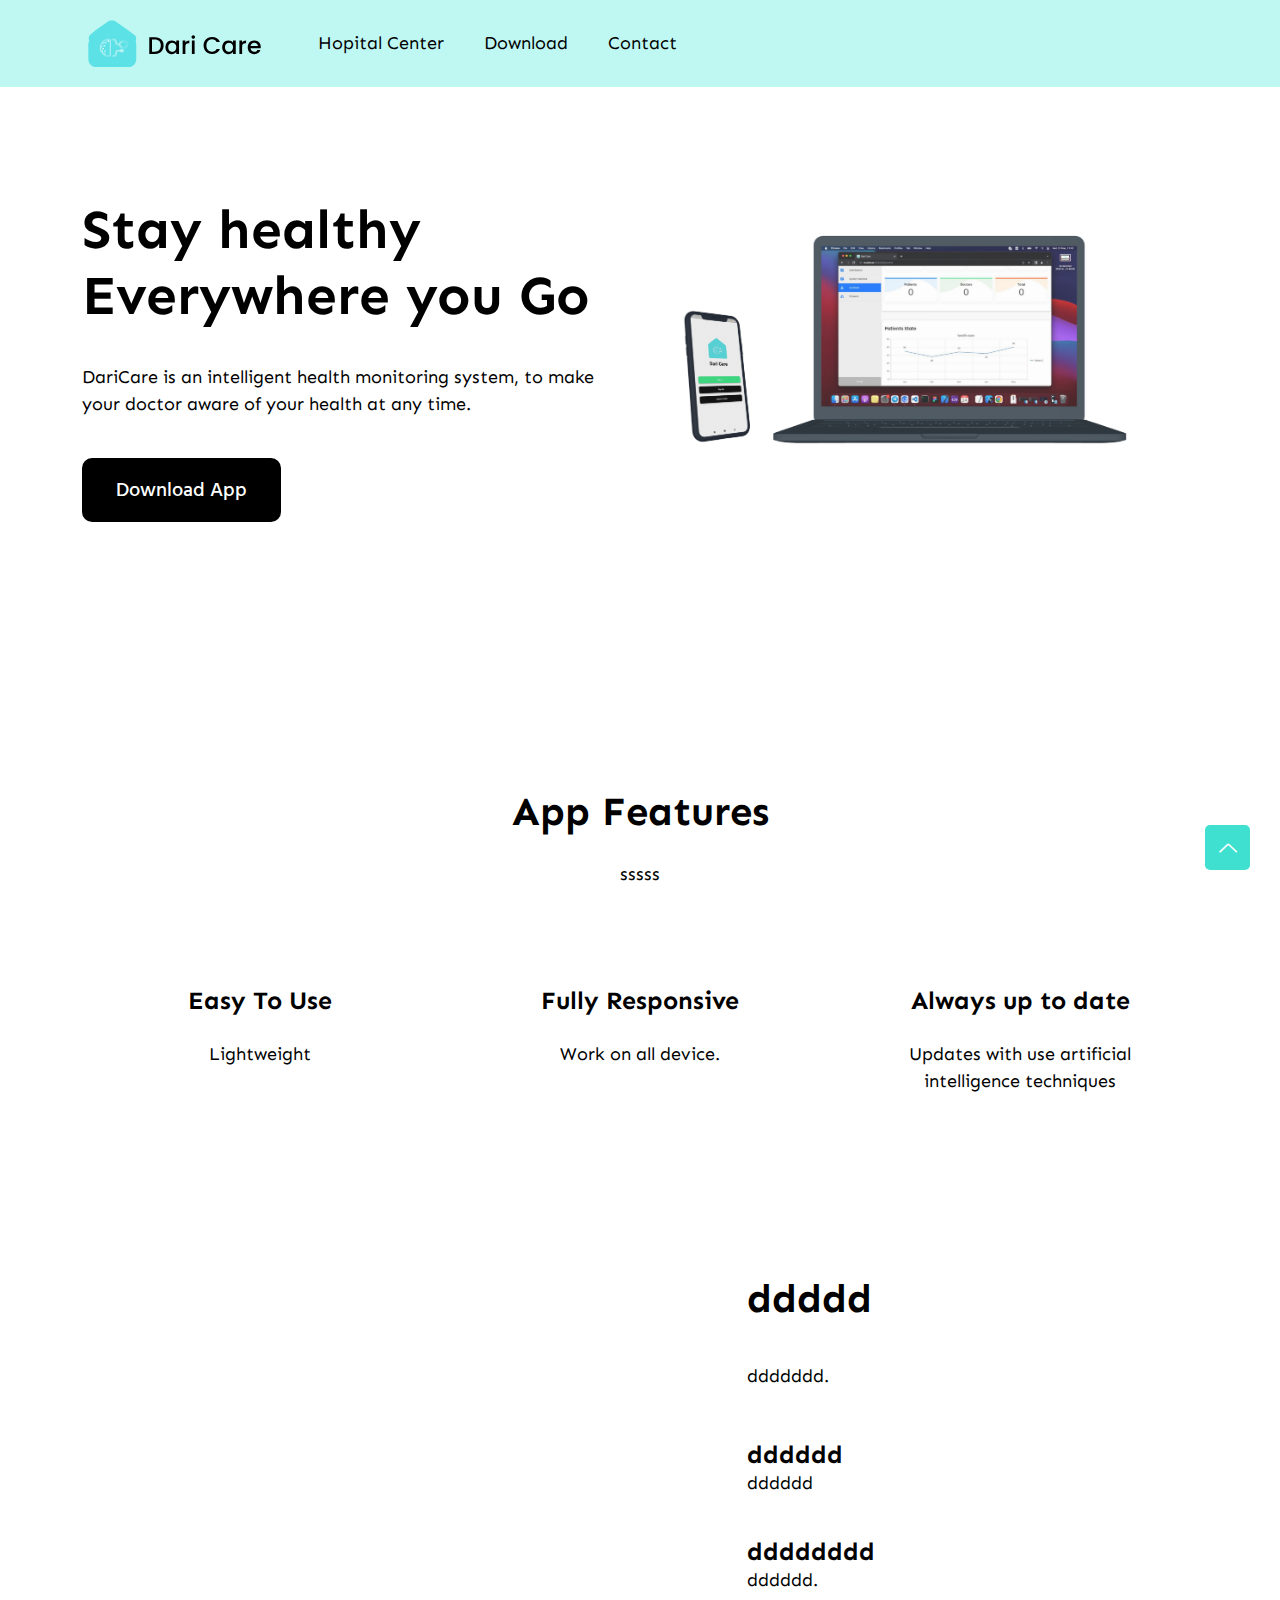
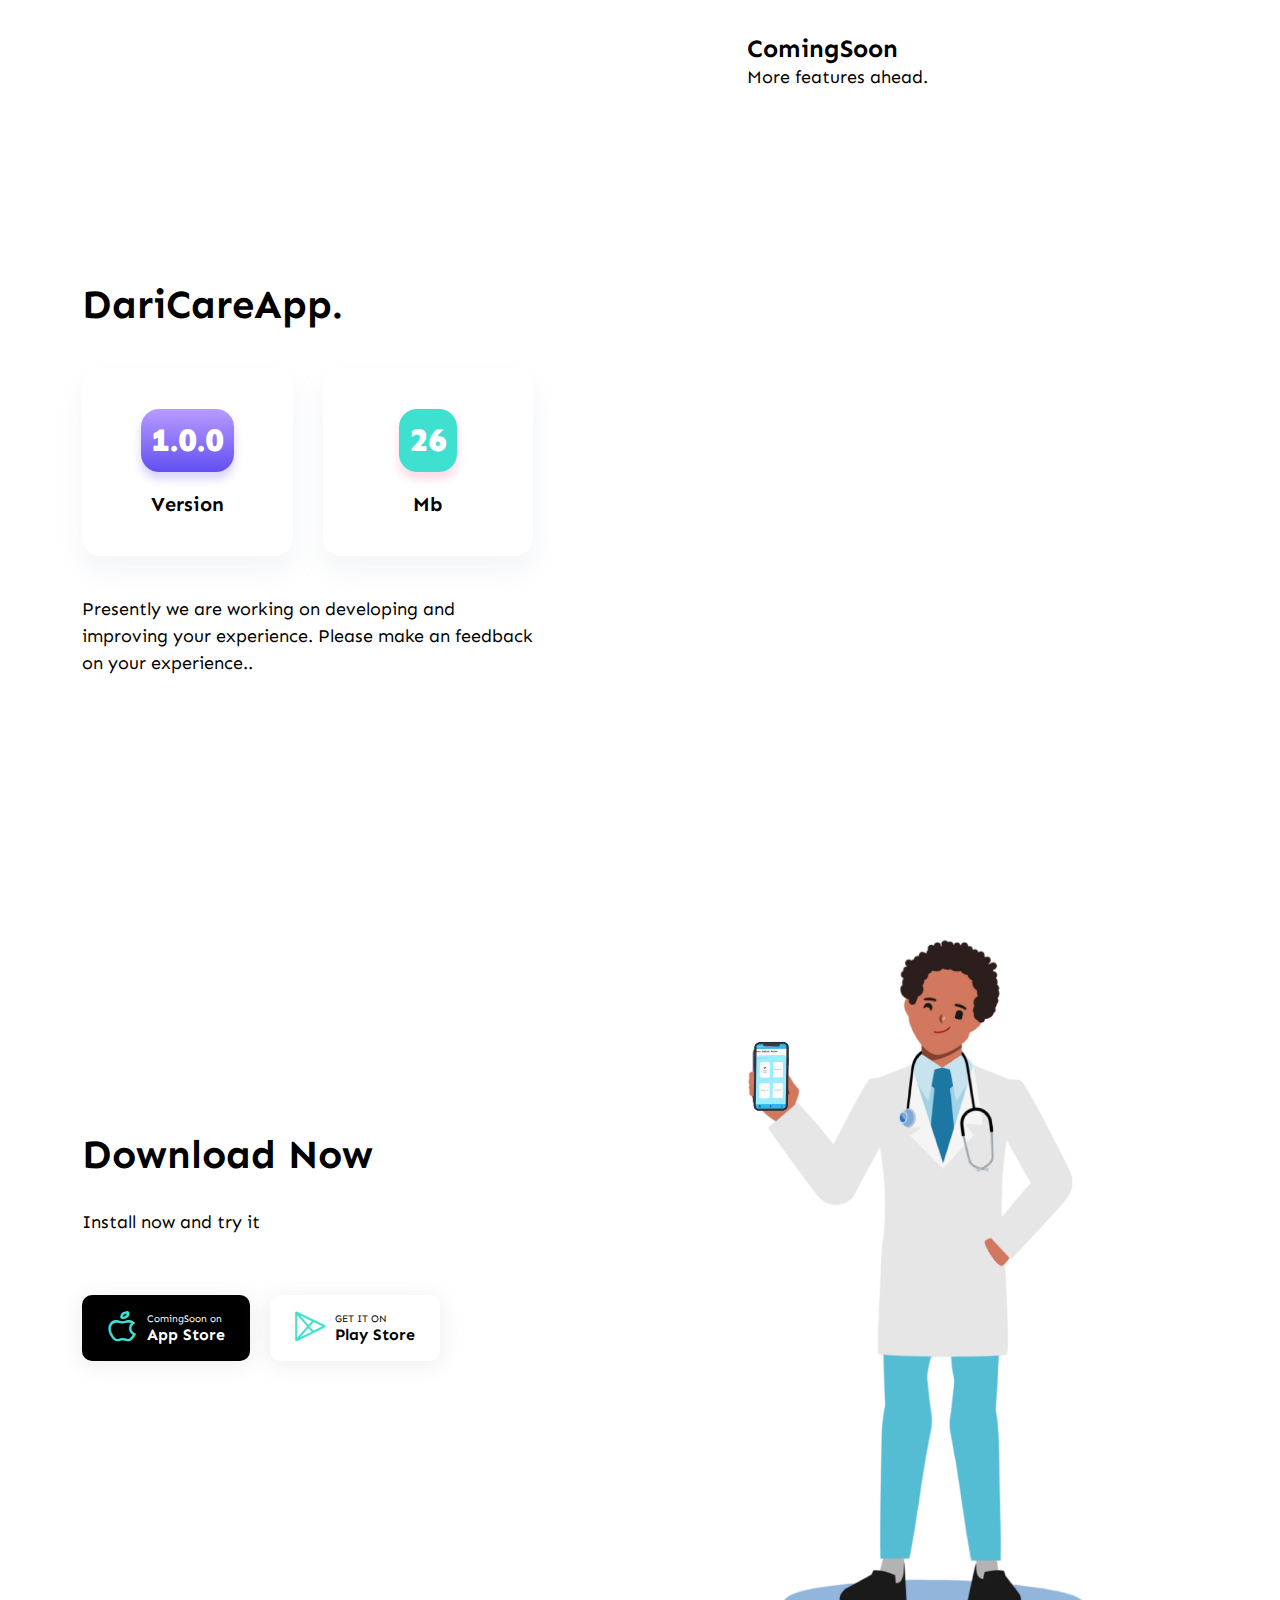
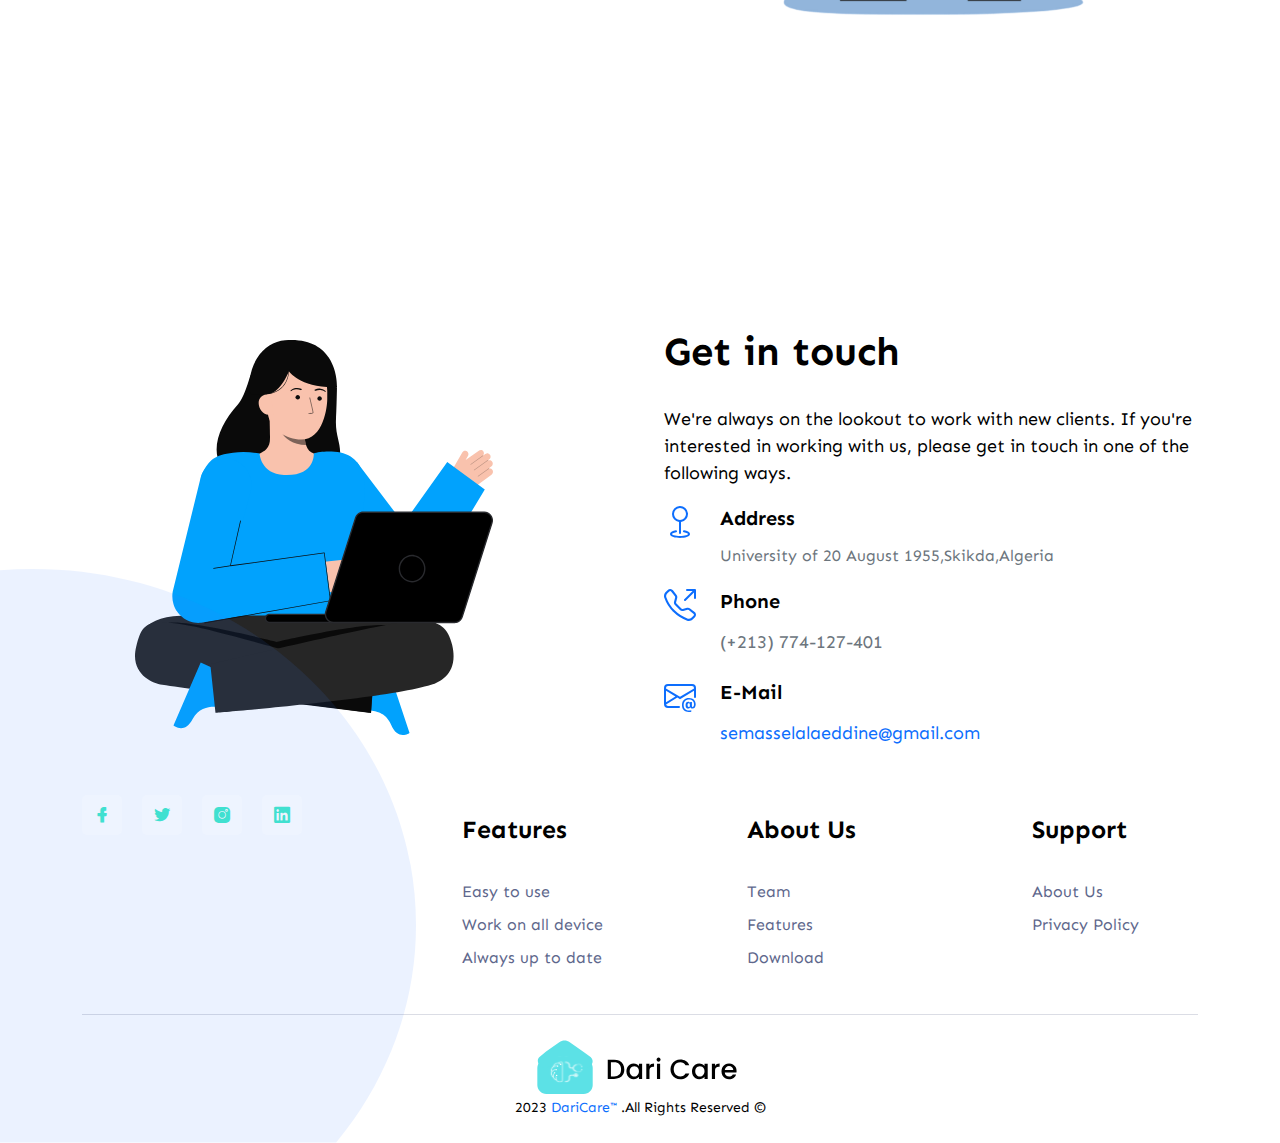
==== commit da1e07b4: "first try" ====
--- a/index.html
+++ b/index.html
@@ -89,7 +89,7 @@
               <div class="collapse navbar-collapse sub-menu-bar" id="navbarSupportedContent">
                 <ul id="nav" class="navbar-nav ml-auto">
                   <li class="nav-item">
-                    <a  href="web/main.dart.js">Features</a>
+                    <a  href="web/main.dart.js">Hopital Center</a>
                   </li>
                   <li class="nav-item">
                     <a class="page-scroll" href="#download">Download</a>
--- a/css/main.css
+++ b/css/main.css
@@ -143,7 +143,7 @@
 }
 
 .error {
-  color: orangered;
+  color: #40E0D0;
 }
 
 .success {
@@ -1280,7 +1280,7 @@
   position: absolute;
   bottom: 0;
   height: 2px;
-  background: #F3A63E;
+  background: #40E0D0;
   z-index: -1;
   opacity: 0;
   border-radius: 10px;
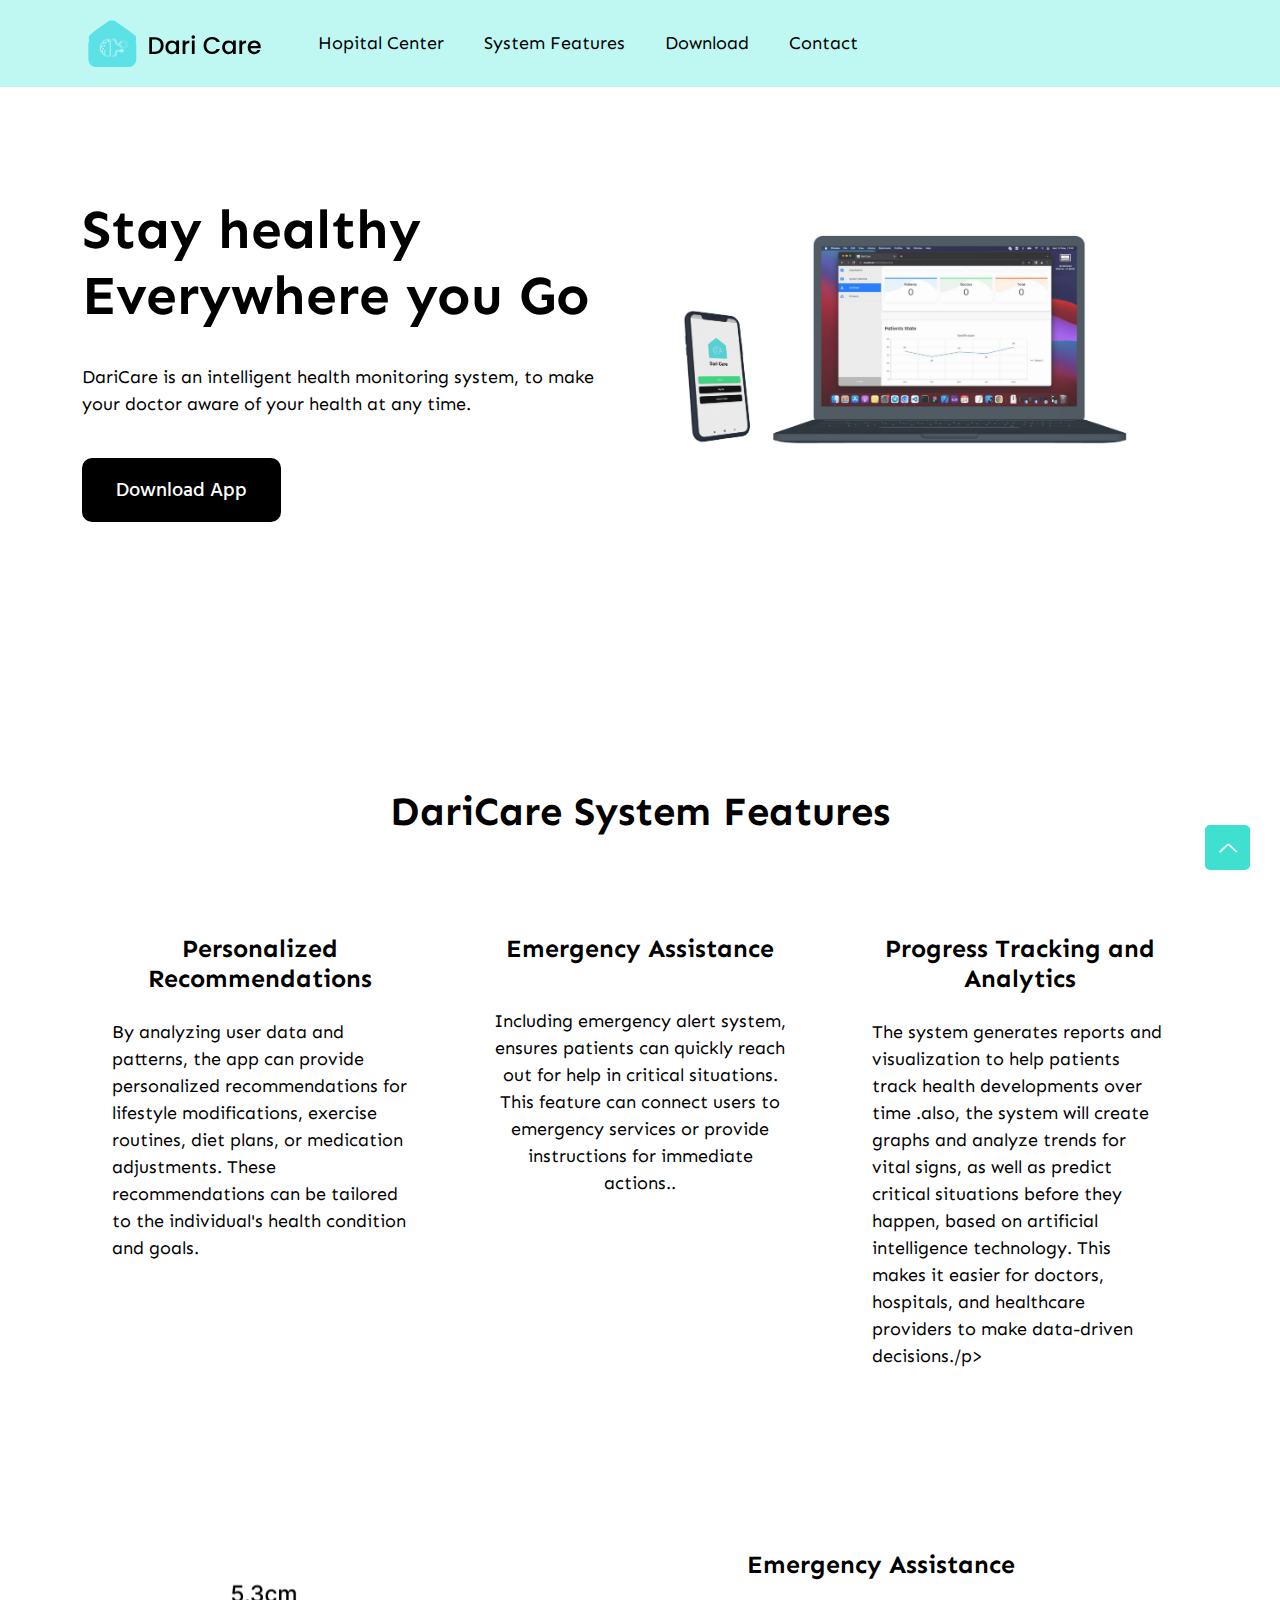
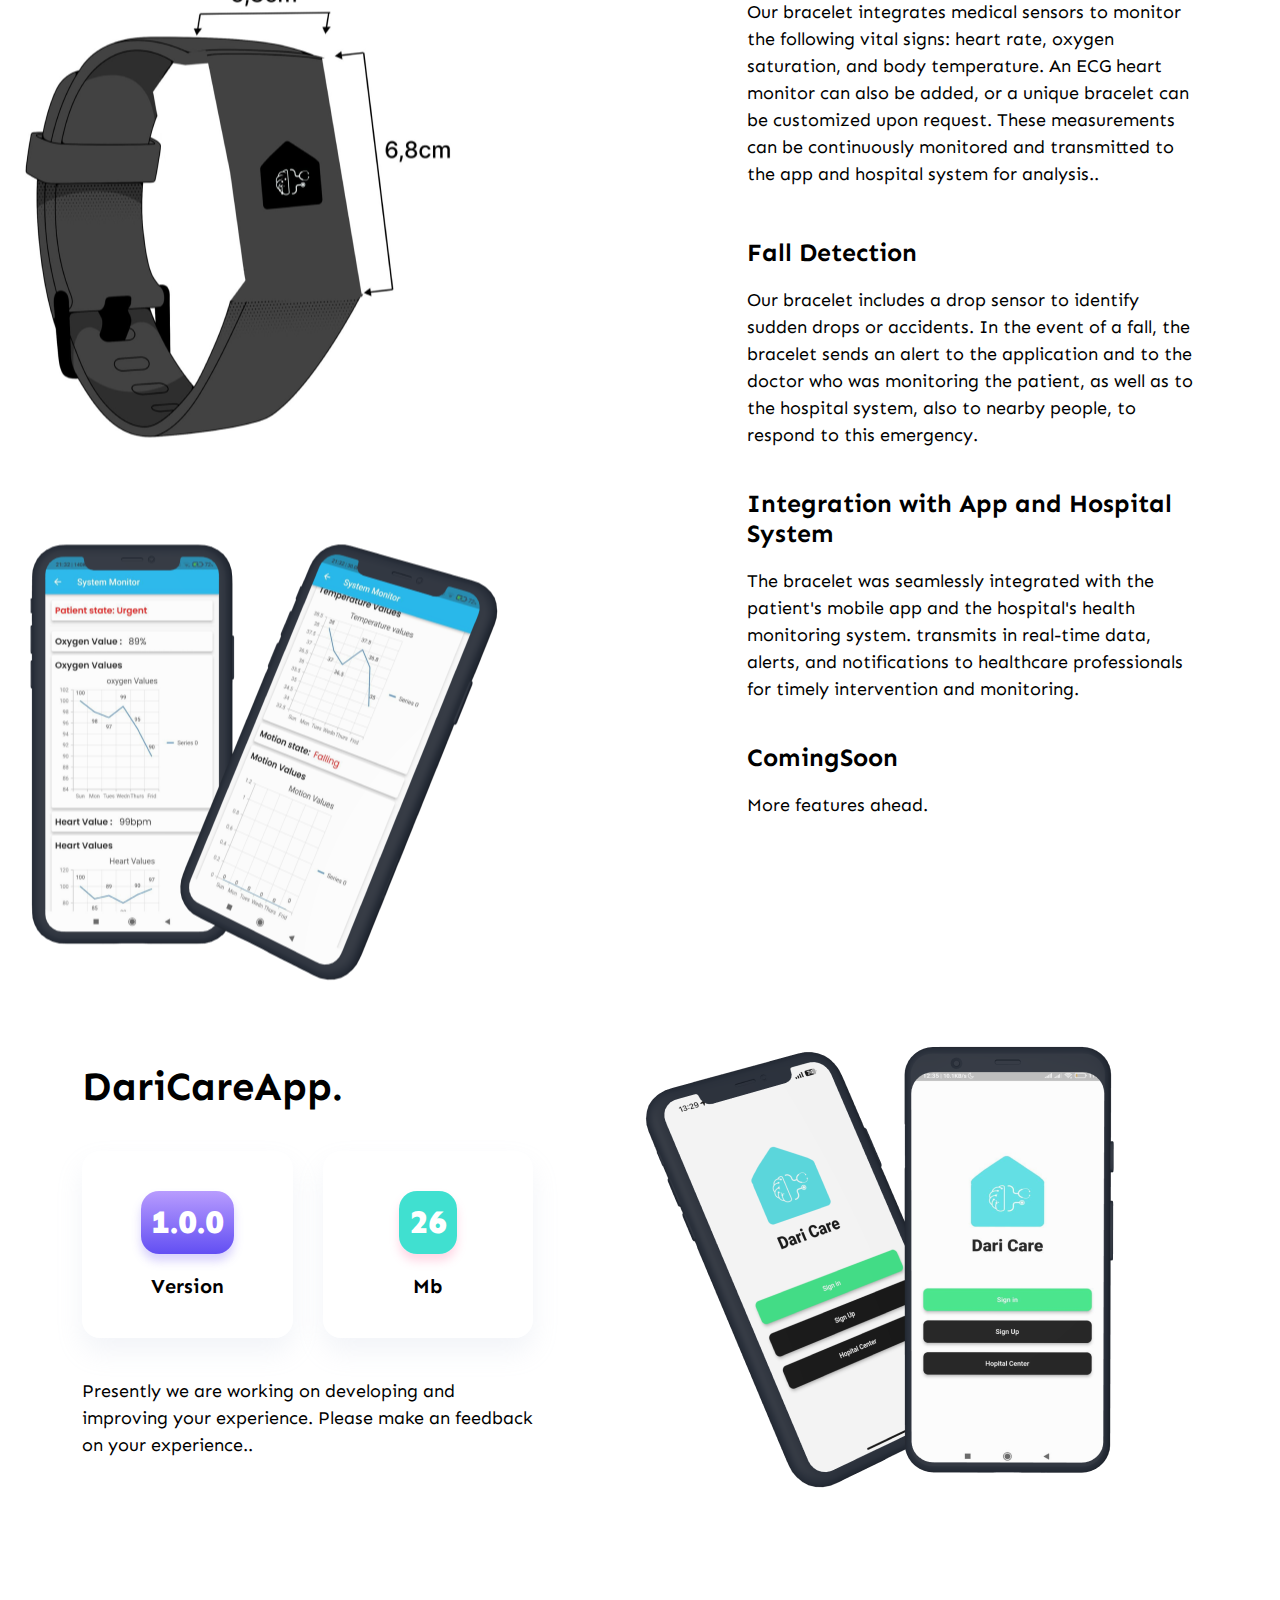
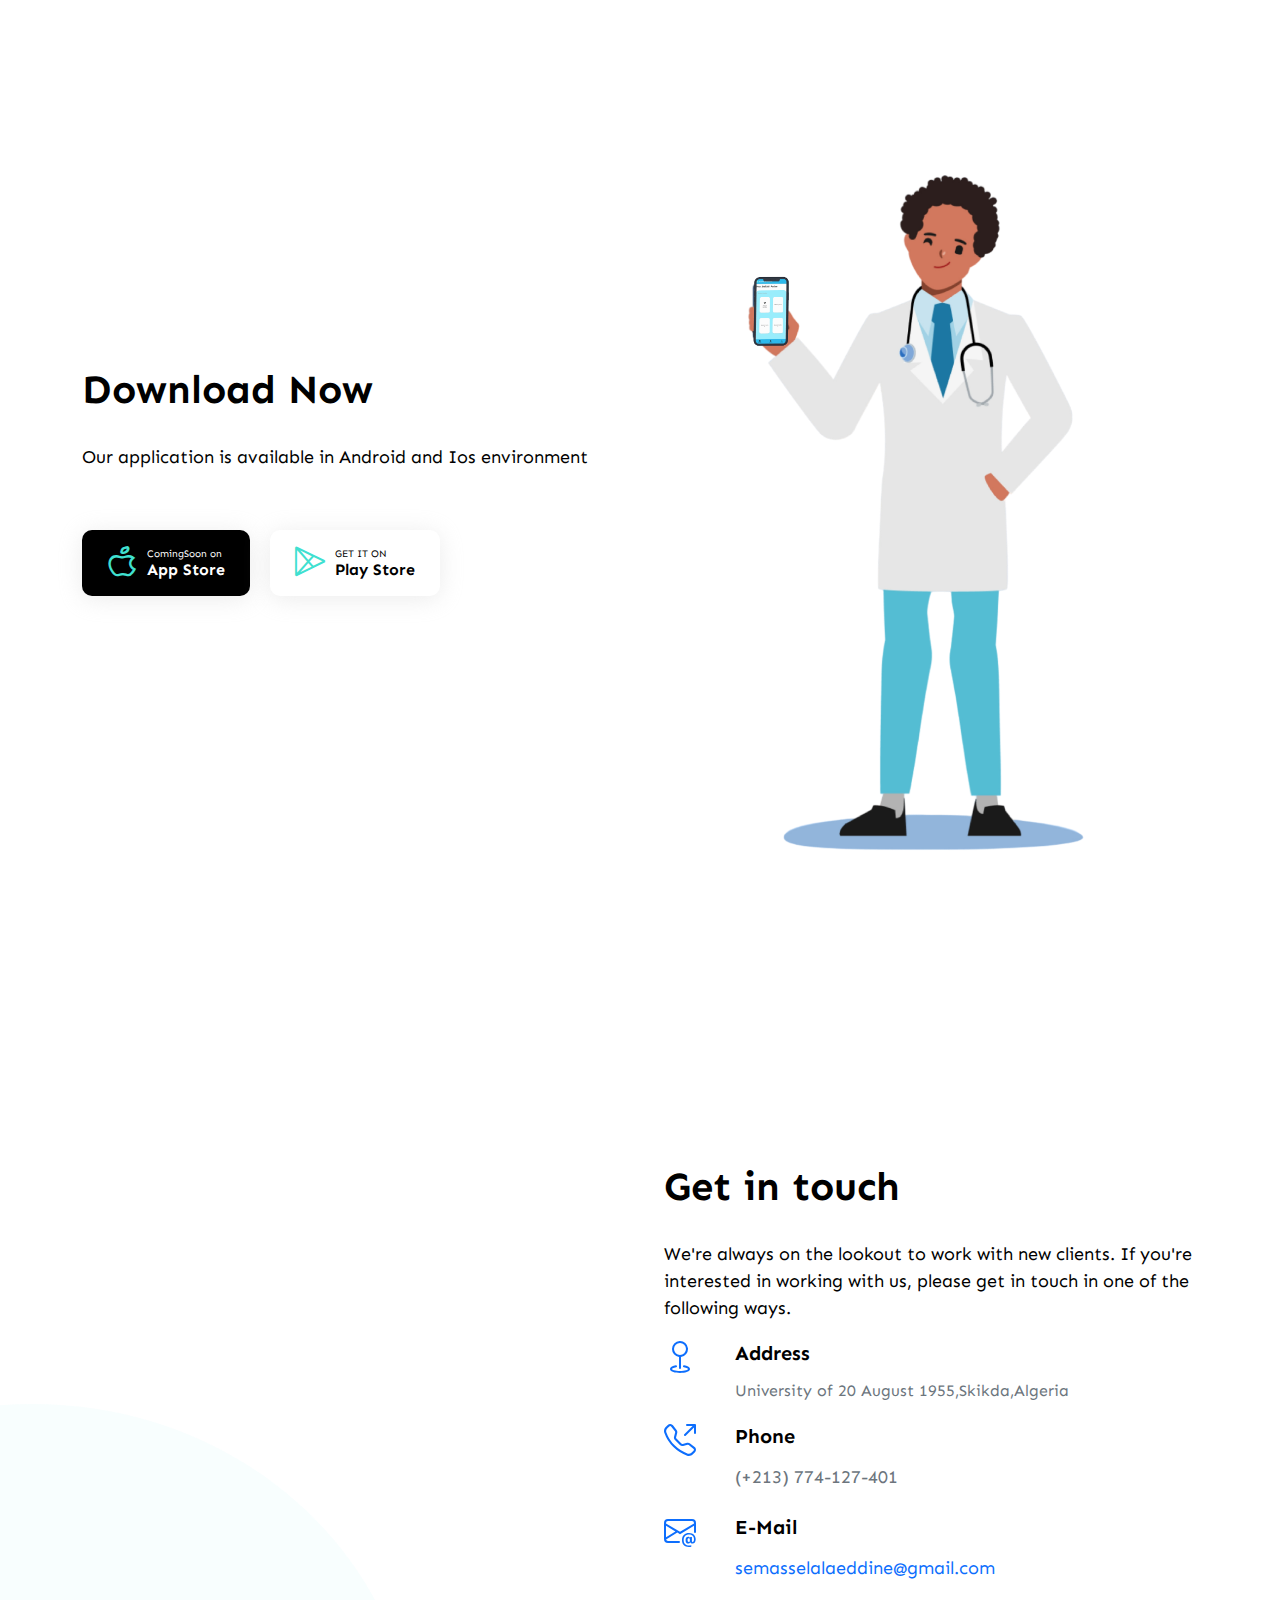
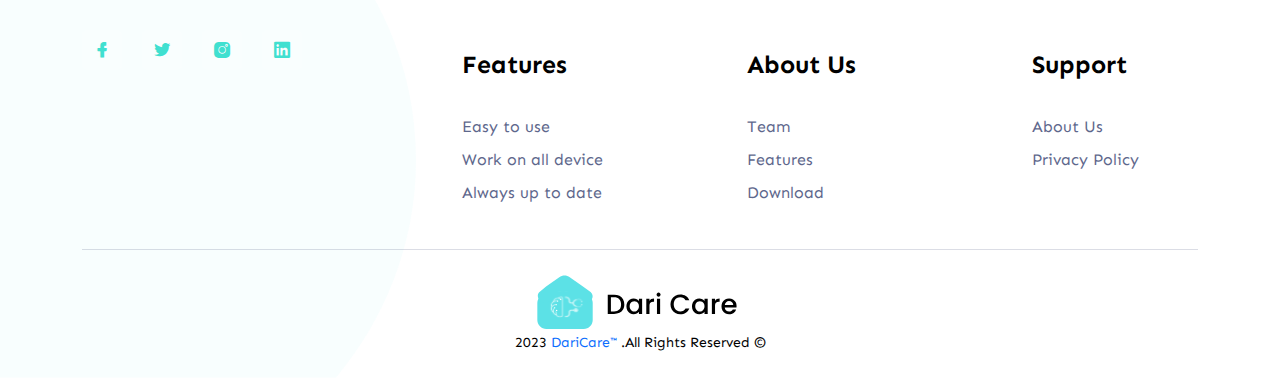
==== commit 8b6223aa: "updates,add description" ====
--- a/index.html
+++ b/index.html
@@ -92,6 +92,10 @@
                     <a  href="web/main.dart.js">Hopital Center</a>
                   </li>
                   <li class="nav-item">
+                    <a class="page-scroll" href="#feature">System Features</a>
+
+                  </li>
+                  <li class="nav-item">
                     <a class="page-scroll" href="#download">Download</a>
 
                   </li>
@@ -168,8 +172,8 @@
       <div class="row justify-content-center">
         <div class="col-xxl-5 col-xl-6 col-lg-7">
           <div class="section-title text-center mb-30">
-            <h1 class="mb-25 wow fadeInUp" data-wow-delay=".2s">App Features</h1>
-            <p class="wow fadeInUp" data-wow-delay=".4s">sssss</p>
+            <h1 class="mb-25 wow fadeInUp" data-wow-delay=".2s">DariCare System Features</h1>
+            <!-- <p class="wow fadeInUp" data-wow-delay=".4s">sssss</p> -->
           </div>
         </div>
       </div>
@@ -180,28 +184,37 @@
             </br> <!-- here i can put Icon -->
             </br>
             <div class="content">
-              <h3>Easy To Use</h3>
-              <p>Lightweight</p>
+              <h3>Personalized Recommendations</h3>
+              <p style="text-align:left;">By analyzing user data and patterns, the app can provide personalized recommendations for lifestyle modifications, exercise routines, diet plans, or medication adjustments. 
+                These recommendations can be tailored to the individual's health condition and goals.</p>
             </div>
           </div>
         </div>
         <div class="col-lg-4 col-md-8 col-sm-10">
           <div class="single-feature">
             </br>
-            </br> <!-- here i can put Icon -->
+            </br> 
+          <!-- here i can put Icon -->
             <div class="content">
-              <h3>Fully Responsive</h3>
-              <p>Work on all device.</p>
-            </div>
-          </div>
-        </div>
+              <h3>Emergency Assistance</h3>
+              
+            </br>
+            
+              <p style="text-align:center;">Including emergency alert system, ensures patients can quickly reach out for help in critical situations. 
+                This feature can connect users to emergency services or provide instructions for immediate actions..</p>
+            </div>
+          </div>
+        </div>
+        
         <div class="col-lg-4 col-md-8 col-sm-10">
+          
           <div class="single-feature">
             </br> <!-- here i can put Icon -->
             </br>
             <div class="content">
-              <h3>Always up to date</h3>
-              <p>Updates with use artificial intelligence techniques</p>
+              <h3>Progress Tracking and Analytics</h3>
+              <p style="text-align:left;">The system generates reports and visualization to help patients track health developments over time .also, the system will create graphs and analyze trends for vital signs, as well as predict critical situations before they happen, based on artificial intelligence technology. 
+                This makes it easier for doctors, hospitals, and healthcare providers to make data-driven decisions./p>
             </div>
           </div>
         </div>
@@ -213,7 +226,11 @@
   <!-- ========================= feature2-section start ========================= -->
   <section id="feature3" class="tracking-section pt-150">
     <div class="tracking-shape">
-      <img src="" alt="" class="shape shape-1">
+      <img src="img/bracelet.png" alt="" class="shape shape-1">
+    </div>
+
+    <div class="tracking-shape2">
+      <img src="img/monitor.png" alt="" class="shape shape-1">
     </div>
     <div class="container">
       <div class="row align-items-center">
@@ -225,23 +242,29 @@
         <div class="col-lg-6 col-xl-5">
           <div class="tracking-content">
             <div class="section-title mb-50">
-              <h1 class="mb-40 wow fadeInUp" data-wow-delay=".2s">ddddd</h1>
-              <p class="wow fadeInUp" data-wow-delay=".4s">ddddddd.</p>
+              <h3>Emergency Assistance</h3>
+            </br>
+              <p class="wow fadeInUp" data-wow-delay=".4s">Our bracelet integrates medical sensors to monitor the following vital signs: heart rate, oxygen saturation, and body temperature. An ECG heart monitor can also be added, or a unique bracelet can be customized upon request. 
+                These measurements can be continuously monitored and transmitted to the app and hospital system for analysis..</p>
             </div>
             <div class="single-plan">
               </br> <!-- here i can put Icon -->
               </br>
               <div class="content">
-                <h3>dddddd</h3>
-                <p>dddddd</p>
+                <h3>Fall Detection</h3>
+                </br>
+                <p>Our bracelet includes a drop sensor to identify sudden drops or accidents. 
+                  In the event of a fall, the bracelet sends an alert to the application and to the doctor who was monitoring the patient, as well as to the hospital system, also to nearby people, to respond to this emergency.</p>
               </div>
             </div>
             <div class="single-plan">
               </br> <!-- here i can put Icon -->
               </br>
               <div class="content">
-                <h3>dddddddd</h3>
-                <p>dddddd.</p>
+                <h3>Integration with App and Hospital System</h3>
+                </br>
+                <p>The bracelet was seamlessly integrated with the patient's mobile app and the hospital's health monitoring system.
+                  transmits in real-time data, alerts, and notifications to healthcare professionals for timely intervention and monitoring.</p>
               </div>
             </div>
             <div class="single-plan">
@@ -249,6 +272,7 @@
               </br>
               <div class="content">
                 <h3>ComingSoon</h3>
+              </br>
                 <p>More features ahead.</p>
               </div>
             </div>
@@ -292,14 +316,14 @@
               <h4>Rating</h4>
             </div> -->
             </div>
-            <p>Presently we are working on developing and improving your experience. Please make an feedback on your
-              experience..</p>
+            <p>Presently we are working on developing and improving your
+              experience. Please make an feedback on your experience..</p>
           </div>
         </div>
 
         <div class="col-xl-7 col-lg-6">
           <div class="search-img text-lg-right">
-            <img src="" alt="">
+            <img src="img/download.png" alt="">
           </div>
         </div>
       </div>
@@ -323,7 +347,7 @@
           <div class="download-content mb-50">
             <div class="section-title mb-40">
               <h1 class="mb-30 wow fadeInUp" data-wow-delay=".2s">Download Now</h1>
-              <p class="wow fadeInUp" data-wow-delay=".4s">Install now and try it</p></br>
+              <p class="wow fadeInUp" data-wow-delay=".4s">Our application is available in Android and Ios environment</p></br>
             </div>
             <ul class="download">
               <li>
@@ -621,9 +645,9 @@
                   d="M8 1a3 3 0 1 0 0 6 3 3 0 0 0 0-6zM4 4a4 4 0 1 1 4.5 3.969V13.5a.5.5 0 0 1-1 0V7.97A4 4 0 0 1 4 3.999zm2.493 8.574a.5.5 0 0 1-.411.575c-.712.118-1.28.295-1.655.493a1.319 1.319 0 0 0-.37.265.301.301 0 0 0-.057.09V14l.002.008a.147.147 0 0 0 .016.033.617.617 0 0 0 .145.15c.165.13.435.27.813.395.751.25 1.82.414 3.024.414s2.273-.163 3.024-.414c.378-.126.648-.265.813-.395a.619.619 0 0 0 .146-.15.148.148 0 0 0 .015-.033L12 14v-.004a.301.301 0 0 0-.057-.09 1.318 1.318 0 0 0-.37-.264c-.376-.198-.943-.375-1.655-.493a.5.5 0 1 1 .164-.986c.77.127 1.452.328 1.957.594C12.5 13 13 13.4 13 14c0 .426-.26.752-.544.977-.29.228-.68.413-1.116.558-.878.293-2.059.465-3.34.465-1.281 0-2.462-.172-3.34-.465-.436-.145-.826-.33-1.116-.558C3.26 14.752 3 14.426 3 14c0-.599.5-1 .961-1.243.505-.266 1.187-.467 1.957-.594a.5.5 0 0 1 .575.411z" />
               </svg>
             </div>
+            &nbsp;
+            &nbsp;
             <div>
-              <!-- <h1 class="mb-30 wow fadeInUp" data-wow-delay=".2s">Download Now</h1>
-								<p class="wow fadeInUp" data-wow-delay=".4s">install now and try it</p></br> -->
               <h4 class="mb-3">Address</h4>
               <address class="mb-0 text-secondary">University of 20 August 1955,Skikda,Algeria</address>
             </div>
@@ -636,6 +660,8 @@
                   d="M3.654 1.328a.678.678 0 0 0-1.015-.063L1.605 2.3c-.483.484-.661 1.169-.45 1.77a17.568 17.568 0 0 0 4.168 6.608 17.569 17.569 0 0 0 6.608 4.168c.601.211 1.286.033 1.77-.45l1.034-1.034a.678.678 0 0 0-.063-1.015l-2.307-1.794a.678.678 0 0 0-.58-.122l-2.19.547a1.745 1.745 0 0 1-1.657-.459L5.482 8.062a1.745 1.745 0 0 1-.46-1.657l.548-2.19a.678.678 0 0 0-.122-.58L3.654 1.328zM1.884.511a1.745 1.745 0 0 1 2.612.163L6.29 2.98c.329.423.445.974.315 1.494l-.547 2.19a.678.678 0 0 0 .178.643l2.457 2.457a.678.678 0 0 0 .644.178l2.189-.547a1.745 1.745 0 0 1 1.494.315l2.306 1.794c.829.645.905 1.87.163 2.611l-1.034 1.034c-.74.74-1.846 1.065-2.877.702a18.634 18.634 0 0 1-7.01-4.42 18.634 18.634 0 0 1-4.42-7.009c-.362-1.03-.037-2.137.703-2.877L1.885.511zM11 .5a.5.5 0 0 1 .5-.5h4a.5.5 0 0 1 .5.5v4a.5.5 0 0 1-1 0V1.707l-4.146 4.147a.5.5 0 0 1-.708-.708L14.293 1H11.5a.5.5 0 0 1-.5-.5z" />
               </svg>
             </div>
+            &nbsp;
+            &nbsp;
             <div>
               <h4 class="mb-3">Phone</h4>
               <p class="mb-0">
@@ -653,6 +679,8 @@
                   d="M14.247 14.269c1.01 0 1.587-.857 1.587-2.025v-.21C15.834 10.43 14.64 9 12.52 9h-.035C10.42 9 9 10.36 9 12.432v.214C9 14.82 10.438 16 12.358 16h.044c.594 0 1.018-.074 1.237-.175v-.73c-.245.11-.673.18-1.18.18h-.044c-1.334 0-2.571-.788-2.571-2.655v-.157c0-1.657 1.058-2.724 2.64-2.724h.04c1.535 0 2.484 1.05 2.484 2.326v.118c0 .975-.324 1.39-.639 1.39-.232 0-.41-.148-.41-.42v-2.19h-.906v.569h-.03c-.084-.298-.368-.63-.954-.63-.778 0-1.259.555-1.259 1.4v.528c0 .892.49 1.434 1.26 1.434.471 0 .896-.227 1.014-.643h.043c.118.42.617.648 1.12.648Zm-2.453-1.588v-.227c0-.546.227-.791.573-.791.297 0 .572.192.572.708v.367c0 .573-.253.744-.564.744-.354 0-.581-.215-.581-.8Z" />
               </svg>
             </div>
+            &nbsp;
+            &nbsp;
             <div>
               <h4 class="mb-3">E-Mail</h4>
               <p>
--- a/css/main.css
+++ b/css/main.css
@@ -1634,13 +1634,26 @@
 .tracking-section .tracking-shape .shape {
   position: absolute;
   z-index: -1;
-  top: 50%;
+  top: 40%;
   left: 0;
   transform: translateY(-50%);
 }
 
 @media only screen and (min-width: 1400px) {
   .tracking-section .tracking-shape .shape {
+    left: 200px;
+  }
+}
+.tracking-section .tracking-shape2 .shape {
+  position: absolute;
+  z-index: -1;
+  top: 90%;
+  left: 0;
+  transform: translateY(-50%);
+}
+
+@media only screen and (min-width: 1400px) {
+  .tracking-section .tracking-shape2 .shape {
     left: 200px;
   }
 }
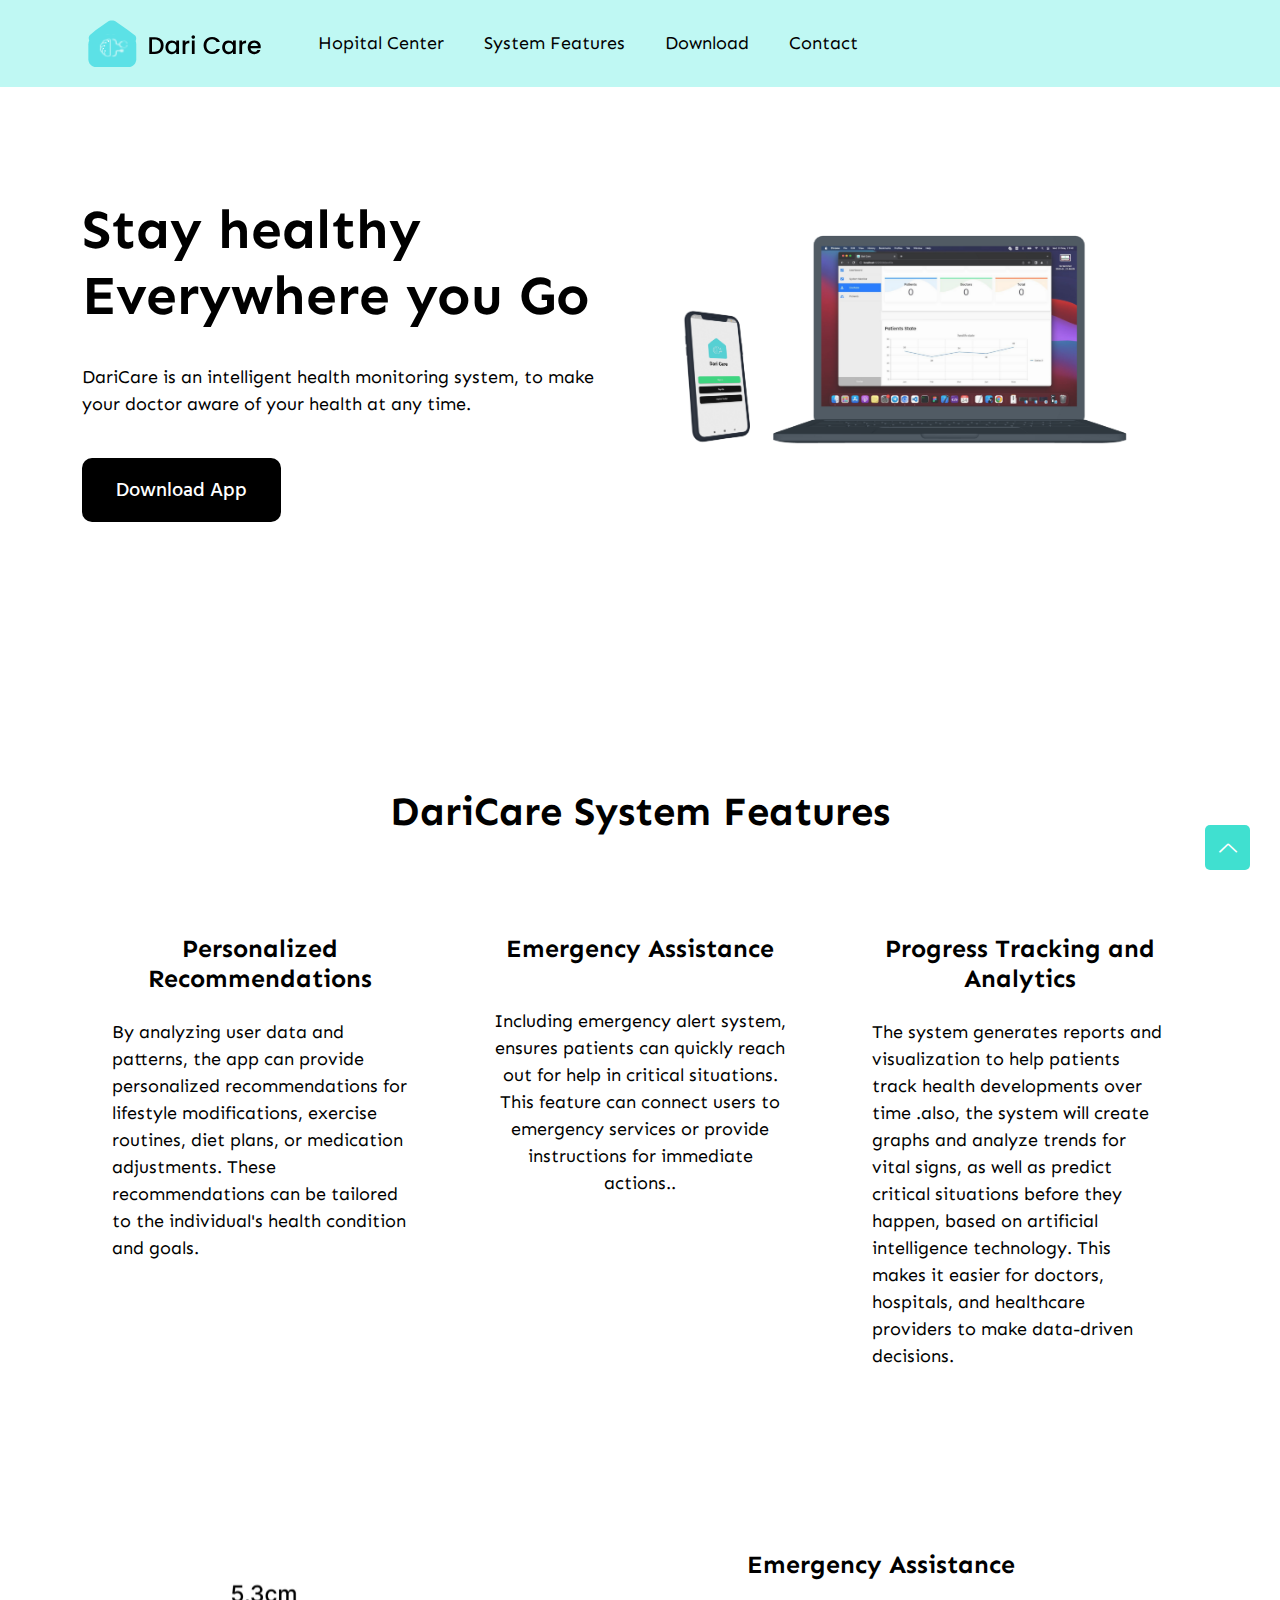
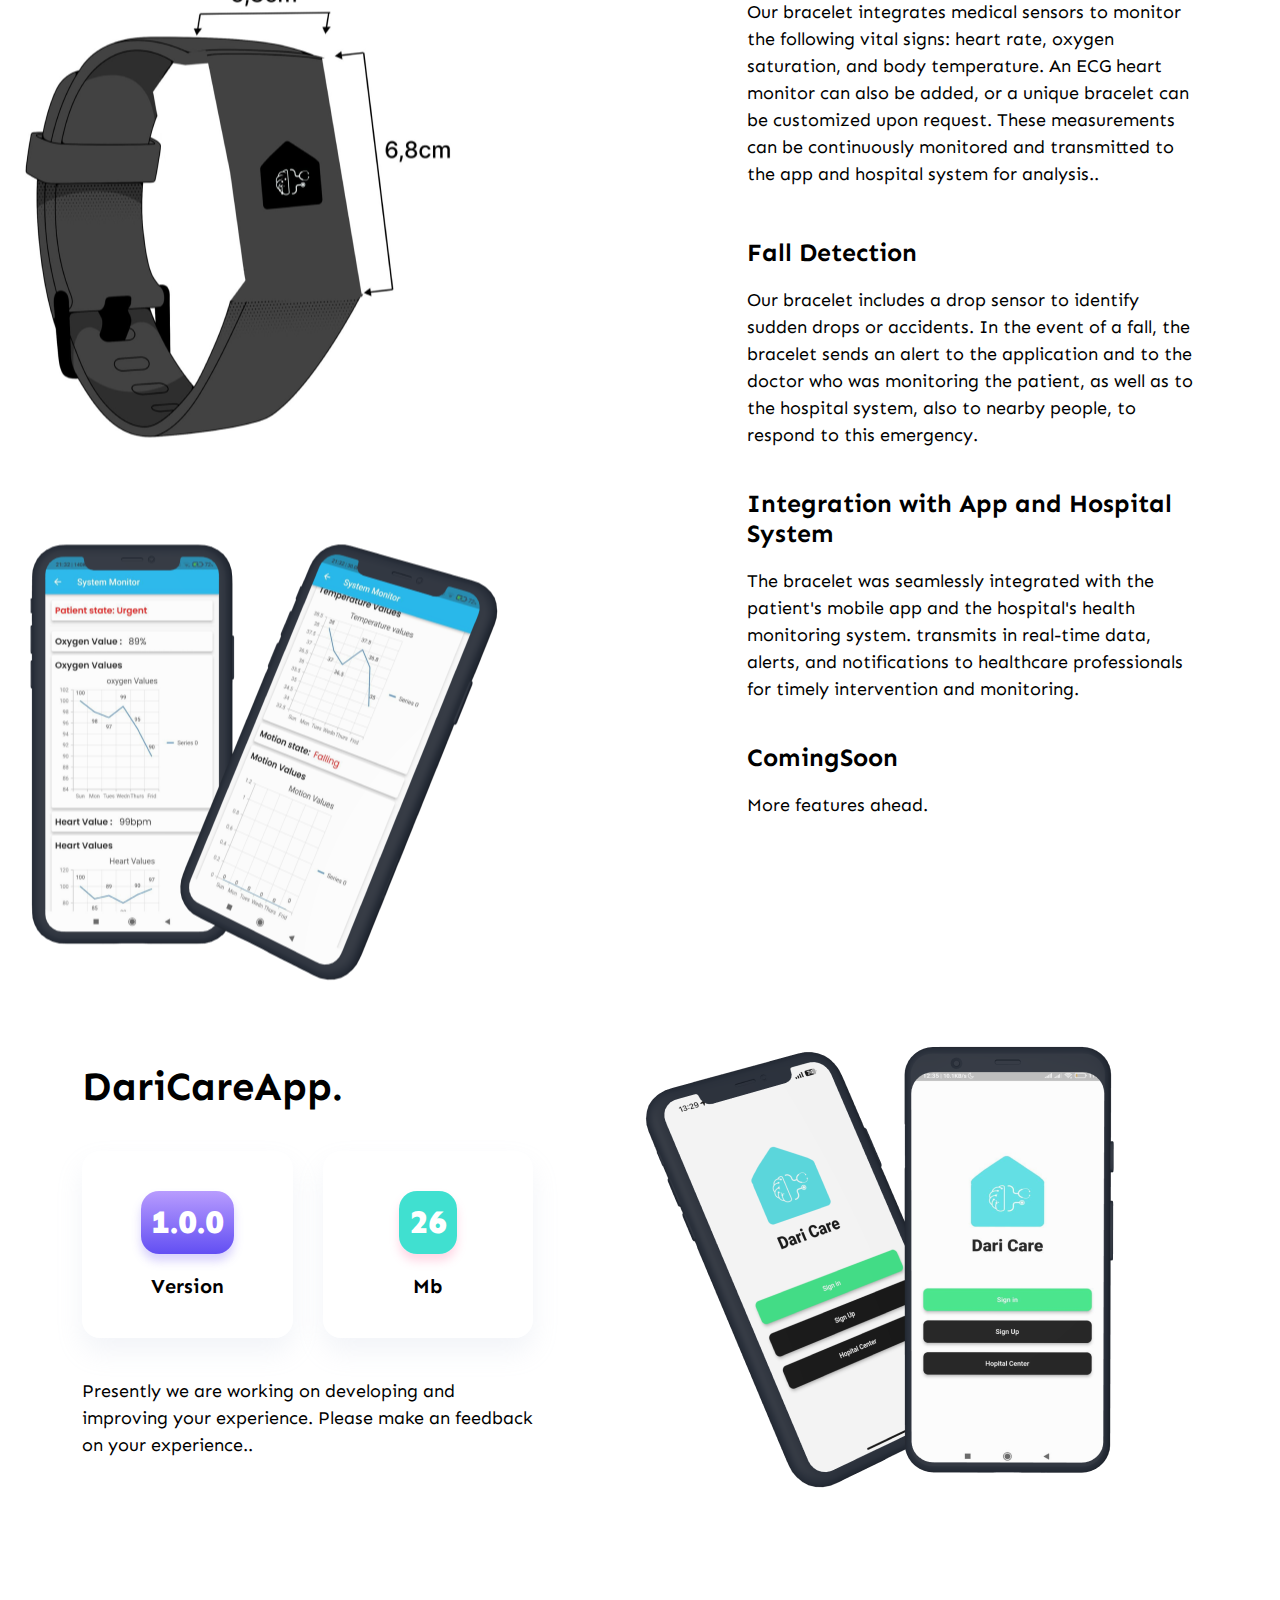
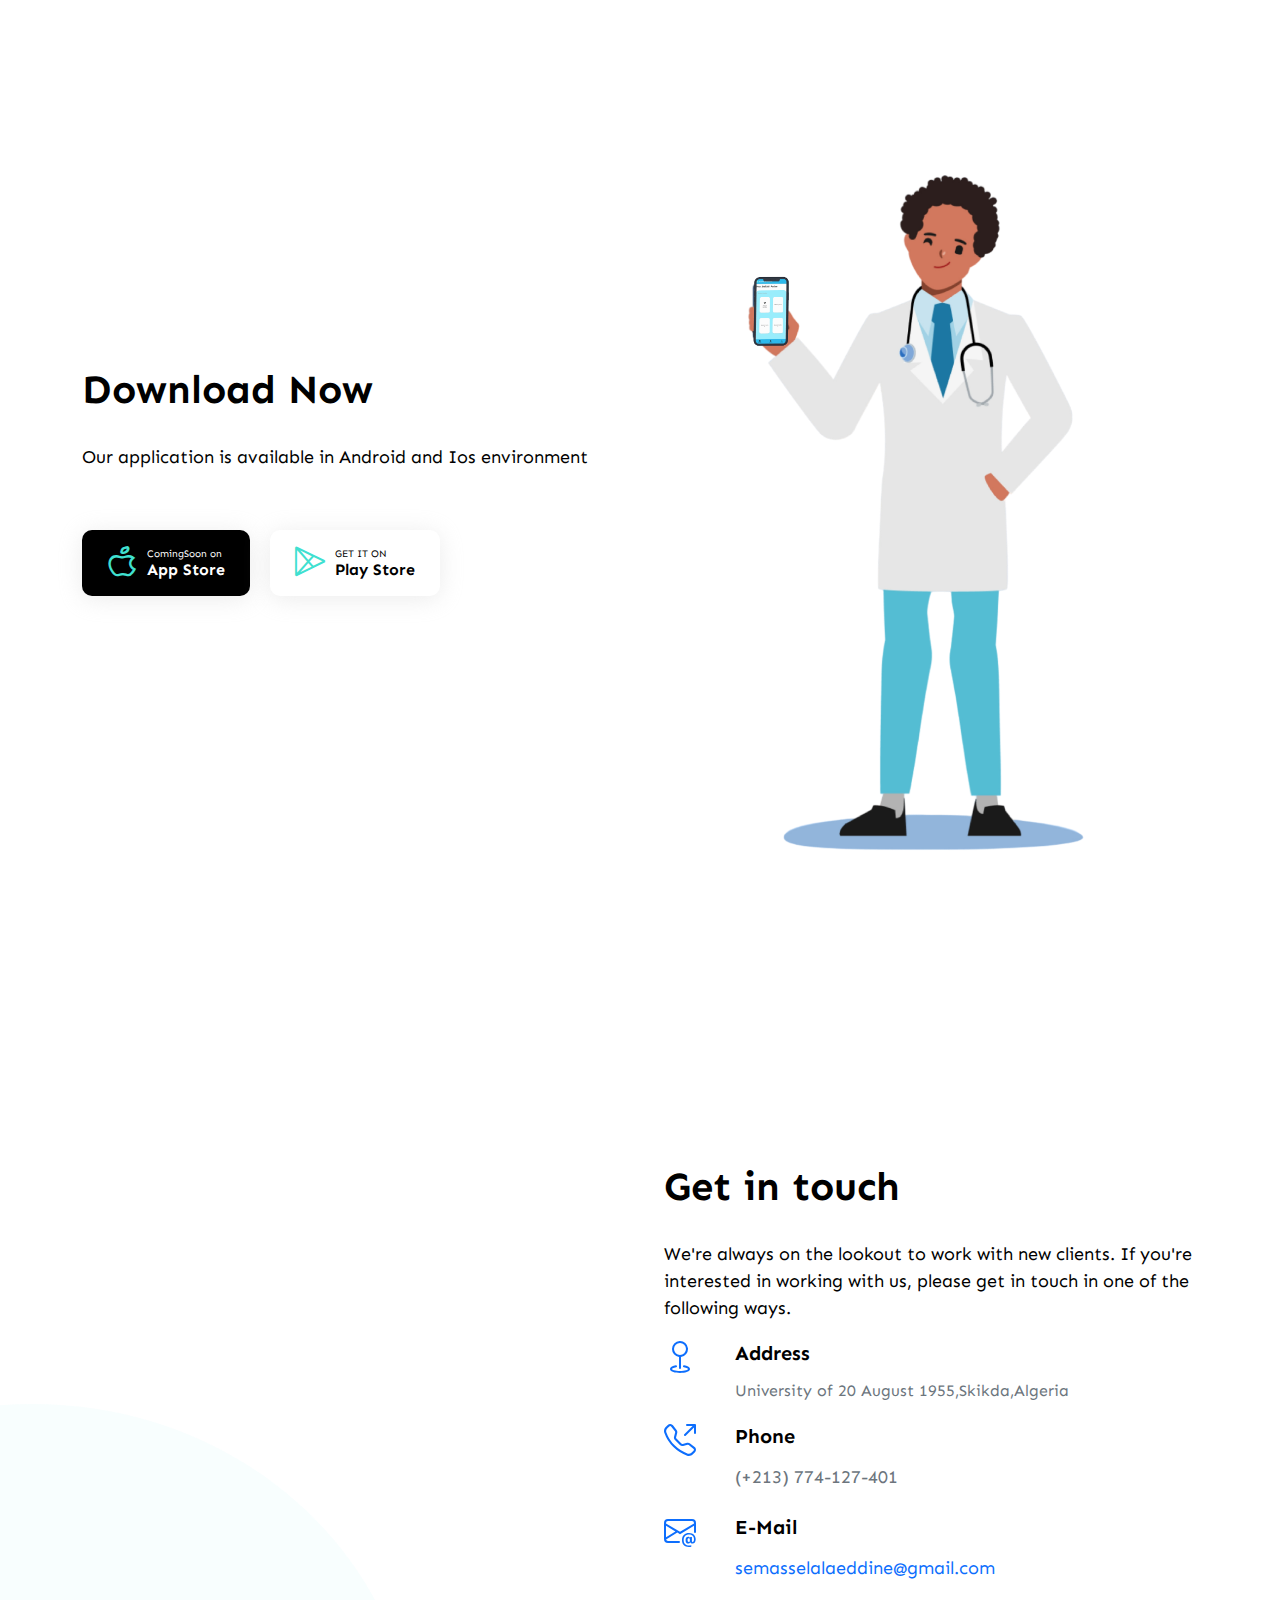
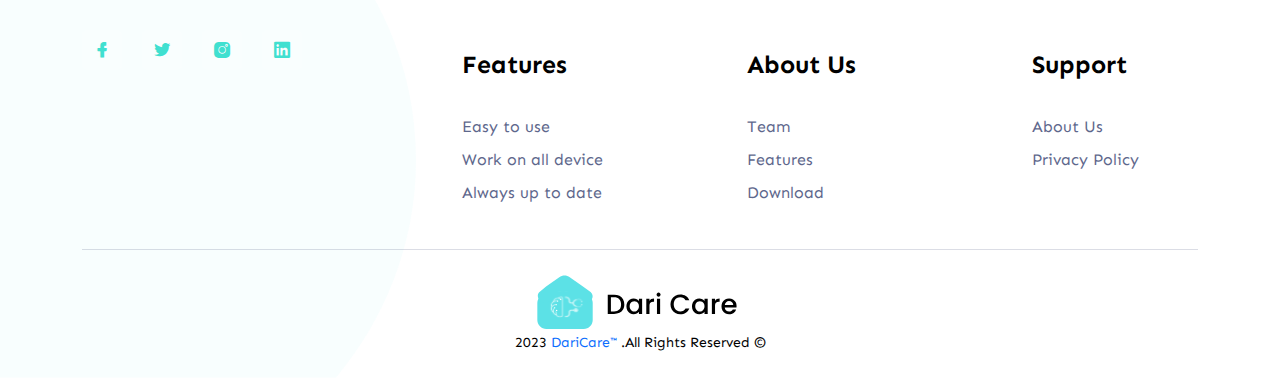
==== commit 8d4a23fd: "simple editing" ====
--- a/index.html
+++ b/index.html
@@ -89,7 +89,7 @@
               <div class="collapse navbar-collapse sub-menu-bar" id="navbarSupportedContent">
                 <ul id="nav" class="navbar-nav ml-auto">
                   <li class="nav-item">
-                    <a  href="web/main.dart.js">Hopital Center</a>
+                    <a  href="https://alasemassel.github.io/webdaricare/#/">Hopital Center</a>
                   </li>
                   <li class="nav-item">
                     <a class="page-scroll" href="#feature">System Features</a>
@@ -214,7 +214,7 @@
             <div class="content">
               <h3>Progress Tracking and Analytics</h3>
               <p style="text-align:left;">The system generates reports and visualization to help patients track health developments over time .also, the system will create graphs and analyze trends for vital signs, as well as predict critical situations before they happen, based on artificial intelligence technology. 
-                This makes it easier for doctors, hospitals, and healthcare providers to make data-driven decisions./p>
+                This makes it easier for doctors, hospitals, and healthcare providers to make data-driven decisions.</p>
             </div>
           </div>
         </div>
@@ -225,20 +225,28 @@
 
   <!-- ========================= feature2-section start ========================= -->
   <section id="feature3" class="tracking-section pt-150">
-    <div class="tracking-shape">
-      <img src="img/bracelet.png" alt="" class="shape shape-1">
-    </div>
-
-    <div class="tracking-shape2">
-      <img src="img/monitor.png" alt="" class="shape shape-1">
-    </div>
     <div class="container">
+      
+      <!-- <div class="tracking-shape" >
+        <img src="img/bracelet.png" alt="" class="shape shape-1">
+      </div>
+  
+      <div class="tracking-shape2">
+        <img src="img/monitor.png" alt="" class="shape shape-1">
+      </div> -->
       <div class="row align-items-center">
         <div class="col-lg-6 col-xl-7">
-          <div class="tracking-image">
+          <!-- <div class="tracking-image">
             <img src="" alt="">
-          </div>
-        </div>
+          </div> -->
+          <div class="tracking-shape" >
+            <img src="img/bracelet.png" alt="" class="shape shape-1">
+          </div>
+          <div class="tracking-shape2">
+            <img src="img/monitor.png" alt="" class="shape shape-1">
+          </div>
+        </div>
+        
         <div class="col-lg-6 col-xl-5">
           <div class="tracking-content">
             <div class="section-title mb-50">
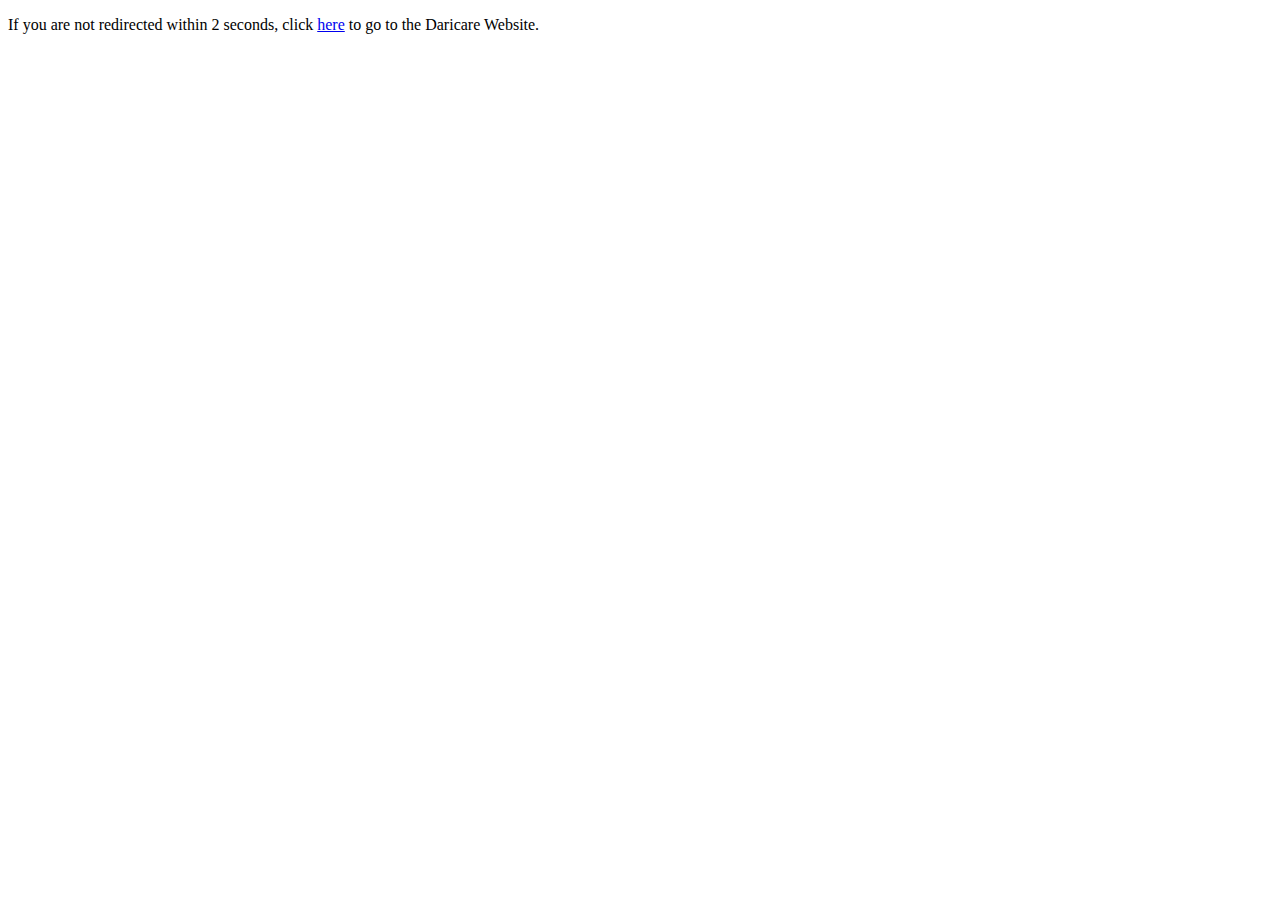
==== commit 2b235791: "www.daricareapp.com" ====
--- a/index.html
+++ b/index.html
@@ -1,796 +1,11 @@
 <!DOCTYPE html>
-<html class="no-js" lang="">
-
-<head>
-  <!-- META -->
-  <meta charset="utf-8" />
-  <meta http-equiv="x-ua-compatible" content="ie=edge" />
-  <title>Daricare</title>
-  <meta name="description" content="" />
-  <meta name="viewport" content="width=device-width, initial-scale=1" />
-  <!-- SPEED -->
-  <link rel="preconnect" href="https://res.cloudinary.com">
-  <link rel="dns-prefetch" href="https://res.cloudinary.com">
-  <link rel="preconnect" href="https://fonts.googleapis.com">
-  <link rel="dns-prefetch" href="https://fonts.googleapis.com">
-  <link rel="preconnect" href="https://fonts.gstatic.com">
-  <link rel="dns-prefetch" href="https://fonts.gstatic.com">
-  <!-- LINK -->
-
-  <link rel="icon" type="image/svg" href="img/favicon.png" sizes="48x48">
-  <!-- PERFORMANCE -->
-  <link rel="stylesheet" href="https://fonts.googleapis.com/css2?family=Inter:wght@400;700&display=swap">
-  <!-- <link rel="preload" as="style" href="css/style.css"> -->
-  <!-- <link rel="stylesheet" href="css/style.css"> -->
-  <!-- <link rel="stylesheet" href="https://cdnjs.cloudflare.com/ajax/libs/font-awesome/5.15.2/css/all.min.css"> -->
-  <!-- <link rel="canonical" href="https://getbootstrap.com/docs/5.0/examples/headers/"> -->
-  <!-- <link href="css/bootstrap.min.css" rel="stylesheet"> -->
-  <!-- <link href="css/headers.css" rel="stylesheet"> -->
-
-  <!-- <link rel="stylesheet" href="css/bootstrap-5.0.0-alpha-2.min.css" /> -->
-  <link rel="stylesheet" href="https://cdn.jsdelivr.net/npm/bootstrap@5.0.0-alpha2/dist/css/bootstrap.min.css"/>
-  <link rel="stylesheet" href="css/LineIcons.2.0.css" />
-  <link rel="stylesheet" href="css/main.css" />
-
-<!-- Google tag (gtag.js) -->
-
-<!-- <script async src="https://www.googletagmanager.com/gtag/js?id=G-Y39CRWDGX9"></script>
-<script>
-  window.dataLayer = window.dataLayer || [];
-  function gtag(){dataLayer.push(arguments);}
-  gtag('js', new Date());
-
-  gtag('config', 'G-Y39CRWDGX9');
-</script> -->
-
-</head>
-
-<body>
-
-  <!-- ========================= preloader start ========================= -->
-  <!-- <div class="preloader">
-    <div class="loader">
-      <div class="ytp-spinner">
-        <div class="ytp-spinner-container">
-          <div class="ytp-spinner-rotator">
-            <div class="ytp-spinner-left">
-              <div class="ytp-spinner-circle"></div>
-            </div>
-            <div class="ytp-spinner-right">
-              <div class="ytp-spinner-circle"></div>
-            </div>
-          </div>
-        </div>
-      </div>
-    </div>
-  </div> -->
-  <!-- preloader end -->
-
-
-
-
-  <!-- ========================= header start ========================= -->
-  <header class="header">
-    <div class="navbar-area">
-      <div class="container">
-        <div class="row align-items-center">
-          <div class="col-lg-12">
-            <nav class="navbar navbar-expand-lg">
-              <a class="navbar-brand" href="index.html">
-                <img src="img/Daricare.svg" alt="Logo" alt="Logo" />
-              </a>
-              <button class="navbar-toggler" type="button" data-toggle="collapse" data-target="#navbarSupportedContent"
-                aria-controls="navbarSupportedContent" aria-expanded="false" aria-label="Toggle navigation">
-                <span class="toggler-icon"></span>
-                <span class="toggler-icon"></span>
-                <span class="toggler-icon"></span>
-              </button>
-
-              <div class="collapse navbar-collapse sub-menu-bar" id="navbarSupportedContent">
-                <ul id="nav" class="navbar-nav ml-auto">
-                  <li class="nav-item">
-                    <a  href="https://alasemassel.github.io/webdaricare/#/">Hopital Center</a>
-                  </li>
-                  <li class="nav-item">
-                    <a class="page-scroll" href="#feature">System Features</a>
-
-                  </li>
-                  <li class="nav-item">
-                    <a class="page-scroll" href="#download">Download</a>
-
-                  </li>
-                  <!-- <li class="nav-item">
-                    <a class="page-scroll" href="#team">Team</a>
-
-                  </li> -->
-                  <li class="nav-item">
-                    <a class="page-scroll" href="#Contact">Contact</a>
-
-                  </li>
-                </ul>
-              </div>
-              <!-- navbar collapse -->
-            </nav>
-            <!-- navbar -->
-          </div>
-        </div>
-        <!-- row -->
-      </div>
-      <!-- container -->
-    </div>
-    <!-- navbar area -->
-  </header>
-  <!-- ========================= header end ========================= -->
-
-  <!-- <div class="scrollToTop-btn">
-  <i class="fas fa-angle-up"></i>
-</div> -->
-  <!-- <div class="ui-layout-container">
-          <div class="ui-section-customer__layout ui-layout-flex">
-            <img src="https://res.cloudinary.com/uisual/image/upload/assets/logos/facebook.svg" alt="#" class="ui-section-customer--logo">
-            <img src="https://res.cloudinary.com/uisual/image/upload/assets/logos/pinterest.svg" alt="#" class="ui-section-customer--logo">
-            <img src="https://res.cloudinary.com/uisual/image/upload/assets/logos/stripe.svg" alt="#" class="ui-section-customer--logo ui-section-customer--logo-str">
-            <img src="https://res.cloudinary.com/uisual/image/upload/assets/logos/dribbble.svg" alt="#" class="ui-section-customer--logo">
-            <img src="https://res.cloudinary.com/uisual/image/upload/assets/logos/behance.svg" alt="#" class="ui-section-customer--logo ui-section-customer--logo-bhn">
-          </div>
-        </div> -->
-
-
-
-  <!-- ========================= hero-section start ========================= -->
-  <section id="home" class="hero-section">
-    <div class="container">
-      <div class="row align-items-center">
-        <div class="col-lg-6">
-          <div class="hero-content">
-            <h1 class="wow fadeInUp" data-wow-delay=".2s">
-              Stay healthy Everywhere you Go
-            </h1>
-            <p class="wow fadeInUp" data-wow-delay=".4s">
-              DariCare is an intelligent health monitoring system, to make your doctor aware of your health at any time. </p>
-            <div class="hero-btns">
-              <a href="https://drive.google.com/file/d/1QJSeTW2oy_abAu7UpRNPEtDeAAvy3LlB/view?usp=sharing" class="main-btn btn-hover wow fadeInUp" data-wow-delay=".6s">Download App</a>
-              <!-- <a href="https://rebrand.ly/appgrids-gg/" class="main-btn border-btn btn-hover wow fadeInUp" data-wow-delay=".6s">Learn More</a> -->
-            </div>
-          </div>
-        </div>
-        <div class="col-lg-6">
-          <div class="hero-img wow fadeInUp" data-wow-delay=".5s">
-            <img src="img/phonetab.jpg" alt="">
-          </div>
-        </div>
-      </div>
-    </div>
-    <!-- <div class="hero-shape">
-				<img src="img/bluehand.svg" alt="" class="shape shape-1">
-			</div> -->
-  </section>
-  <!-- ========================= hero-section end ========================= -->
-  <!-- ========================= feature-section start ========================= -->
-  <section id="feature" class="feature-section pt-140">
-    <div class="container">
-      <div class="row justify-content-center">
-        <div class="col-xxl-5 col-xl-6 col-lg-7">
-          <div class="section-title text-center mb-30">
-            <h1 class="mb-25 wow fadeInUp" data-wow-delay=".2s">DariCare System Features</h1>
-            <!-- <p class="wow fadeInUp" data-wow-delay=".4s">sssss</p> -->
-          </div>
-        </div>
-      </div>
-
-      <div class="row justify-content-center">
-        <div class="col-lg-4 col-md-8 col-sm-10">
-          <div class="single-feature">
-            </br> <!-- here i can put Icon -->
-            </br>
-            <div class="content">
-              <h3>Personalized Recommendations</h3>
-              <p style="text-align:left;">By analyzing user data and patterns, the app can provide personalized recommendations for lifestyle modifications, exercise routines, diet plans, or medication adjustments. 
-                These recommendations can be tailored to the individual's health condition and goals.</p>
-            </div>
-          </div>
-        </div>
-        <div class="col-lg-4 col-md-8 col-sm-10">
-          <div class="single-feature">
-            </br>
-            </br> 
-          <!-- here i can put Icon -->
-            <div class="content">
-              <h3>Emergency Assistance</h3>
-              
-            </br>
-            
-              <p style="text-align:center;">Including emergency alert system, ensures patients can quickly reach out for help in critical situations. 
-                This feature can connect users to emergency services or provide instructions for immediate actions..</p>
-            </div>
-          </div>
-        </div>
-        
-        <div class="col-lg-4 col-md-8 col-sm-10">
-          
-          <div class="single-feature">
-            </br> <!-- here i can put Icon -->
-            </br>
-            <div class="content">
-              <h3>Progress Tracking and Analytics</h3>
-              <p style="text-align:left;">The system generates reports and visualization to help patients track health developments over time .also, the system will create graphs and analyze trends for vital signs, as well as predict critical situations before they happen, based on artificial intelligence technology. 
-                This makes it easier for doctors, hospitals, and healthcare providers to make data-driven decisions.</p>
-            </div>
-          </div>
-        </div>
-      </div>
-    </div>
-  </section>
-  <!-- ========================= feature-section end ========================= -->
-
-  <!-- ========================= feature2-section start ========================= -->
-  <section id="feature3" class="tracking-section pt-150">
-    <div class="container">
-      
-      <!-- <div class="tracking-shape" >
-        <img src="img/bracelet.png" alt="" class="shape shape-1">
-      </div>
-  
-      <div class="tracking-shape2">
-        <img src="img/monitor.png" alt="" class="shape shape-1">
-      </div> -->
-      <div class="row align-items-center">
-        <div class="col-lg-6 col-xl-7">
-          <!-- <div class="tracking-image">
-            <img src="" alt="">
-          </div> -->
-          <div class="tracking-shape" >
-            <img src="img/bracelet.png" alt="" class="shape shape-1">
-          </div>
-          <div class="tracking-shape2">
-            <img src="img/monitor.png" alt="" class="shape shape-1">
-          </div>
-        </div>
-        
-        <div class="col-lg-6 col-xl-5">
-          <div class="tracking-content">
-            <div class="section-title mb-50">
-              <h3>Emergency Assistance</h3>
-            </br>
-              <p class="wow fadeInUp" data-wow-delay=".4s">Our bracelet integrates medical sensors to monitor the following vital signs: heart rate, oxygen saturation, and body temperature. An ECG heart monitor can also be added, or a unique bracelet can be customized upon request. 
-                These measurements can be continuously monitored and transmitted to the app and hospital system for analysis..</p>
-            </div>
-            <div class="single-plan">
-              </br> <!-- here i can put Icon -->
-              </br>
-              <div class="content">
-                <h3>Fall Detection</h3>
-                </br>
-                <p>Our bracelet includes a drop sensor to identify sudden drops or accidents. 
-                  In the event of a fall, the bracelet sends an alert to the application and to the doctor who was monitoring the patient, as well as to the hospital system, also to nearby people, to respond to this emergency.</p>
-              </div>
-            </div>
-            <div class="single-plan">
-              </br> <!-- here i can put Icon -->
-              </br>
-              <div class="content">
-                <h3>Integration with App and Hospital System</h3>
-                </br>
-                <p>The bracelet was seamlessly integrated with the patient's mobile app and the hospital's health monitoring system.
-                  transmits in real-time data, alerts, and notifications to healthcare professionals for timely intervention and monitoring.</p>
-              </div>
-            </div>
-            <div class="single-plan">
-              </br> <!-- here i can put Icon -->
-              </br>
-              <div class="content">
-                <h3>ComingSoon</h3>
-              </br>
-                <p>More features ahead.</p>
-              </div>
-            </div>
-          </div>
-        </div>
-      </div>
-    </div>
-  </section>
-  <!-- ========================= feature2-section end ========================= -->
-
-  <!-- ========================= feature3-section start ========================= -->
-  <section id="feature2" class="search-section pt-150">
-    <div class="search-shape">
-      <img src="" alt="" class="shape shape-1">
-    </div>
-    <div class="container">
-      <div class="row align-items-center">
-        <div class="col-xl-5 col-lg-6 order-last order-lg-first">
-          <div class="search-content">
-            <div class="section-title mb-40">
-              <h1 class="mb-40 wow fadeInUp" data-wow-delay=".2s">DariCareApp.</h1>
-              <p class="wow fadeInUp" data-wow-delay=".4s"></p>
-            </div>
-            <div class="app-info">
-              <div class="single-info">
-                <div class="icon-style color-1">
-                  <h2>1.0.0</h2>
-                </div>
-                <h4>Version</h4>
-              </div>
-              <div class="single-info">
-                <div class="icon-style color-2">
-                  <h2>26</h2>
-                </div>
-                <h4>Mb</h4>
-              </div>
-              <!-- <div class="single-info">
-              <div class="icon-style color-3">
-                <h2>4.5</h2>
-              </div>
-              <h4>Rating</h4>
-            </div> -->
-            </div>
-            <p>Presently we are working on developing and improving your
-              experience. Please make an feedback on your experience..</p>
-          </div>
-        </div>
-
-        <div class="col-xl-7 col-lg-6">
-          <div class="search-img text-lg-right">
-            <img src="img/download.png" alt="">
-          </div>
-        </div>
-      </div>
-    </div>
-  </section>
-  <!-- ========================= feature3-section end ========================= -->
-
-
-
-  <!-- ========================= download-section start ========================= -->
-  <section id="download" class="download-section pt-130 pb-130">
-    <!-- <div class="map-bg">
-				<img src="img/download/map-bg.svg" alt="">
-			</div> -->
-    <!-- <div class="download-shape">
-				<img src="assets/img/download/download-shape.svg" alt="" class="shape shape-1">
-			</div> -->
-    <div class="container">
-      <div class="row align-items-center">
-        <div class="col-lg-6 order-last order-lg-first">
-          <div class="download-content mb-50">
-            <div class="section-title mb-40">
-              <h1 class="mb-30 wow fadeInUp" data-wow-delay=".2s">Download Now</h1>
-              <p class="wow fadeInUp" data-wow-delay=".4s">Our application is available in Android and Ios environment</p></br>
-            </div>
-            <ul class="download">
-              <li>
-                <a href="#">
-                  <span class="icon"><i class="lni lni-apple"></i></span>
-                  <span class="text">ComingSoon on <b>App Store</b> </span>
-                  <!-- <span class="text">Download on the <b>App Store</b> </span> -->
-
-                </a>
-              </li>
-              <li>
-                <a href="https://drive.google.com/file/d/1QJSeTW2oy_abAu7UpRNPEtDeAAvy3LlB/view?usp=sharing">
-                  <span class="icon"><i class="lni lni-play-store"></i></span>
-                  <span class="text">GET IT ON <b>Play Store</b> </span>
-                </a>
-              </li>
-            </ul>
-          </div>
-        </div>
-        <div class="col-lg-6">
-          <div class="download-img mb-50 text-lg-right">
-            <img src="img/doctor.png" alt="">
-          </div>
-        </div>
-      </div>
-    </div>
-  </section>
-  <!-- ========================= download-section end ========================= -->
-
-  <!-- ====== Team Section Start -->
-  <!-- <section id="team" class="download-section pt-130 pb-130">
-    <div class="container">
-      <div class="-mx-4 flex flex-wrap">
-        <div class="w-full px-4">
-          <div class="mx-auto mb-[60px] max-w-[620px] text-center">
-            <h2 class="mb-4 text-3xl font-bold text-dark sm:text-4xl md:text-[42px]">
-              Meet Our Team</h2>
-            <p class="text-lg leading-relaxed text-body-color sm:text-xl sm:leading-relaxed">
-              Who's behind Signlingo ?
-            </p>
-          </div>
-        </div>
-      </div>
-
-      <div class="-mx-4 flex flex-wrap justify-center">
-        <div class="w-full px-4 sm:w-1/2 lg:w-1/4">
-          <div class="wow fadeInUp mb-10">
-            <div class="h-170px] relative z-10 mx-auto mb-6 w-[170px] rounded-full">
-              <img src="img/ala.jpg" alt="image" class="w-full rounded-full" />
-              <span class="absolute top-0 left-0 z-[-1]">
-                <svg width="71" height="82" viewBox="0 0 71 82" fill="none" xmlns="http://www.w3.org/2000/svg">
-
-                </svg>
-              </span>
-              <span class="absolute right-0 bottom-0">
-                <svg width="22" height="22" viewBox="0 0 22 22" fill="none" xmlns="http://www.w3.org/2000/svg">
-
-                </svg>
-              </span>
-            </div>
-            <div class="text-center">
-              <h4 class="mb-2 text-lg font-medium text-dark">Semassel Ala Eddine</h4>
-              <p class="mb-5 text-sm font-medium text-body-color">Web development & Digital Marketing & Communication
-              </p>
-              <div class="flex items-center justify-center">
-                <a href="https://www.linkedin.com/in/ala-eddine-semassel-565220236/"
-                  class="mx-2 flex h-8 w-8 items-center justify-center text-[#cdced6] hover:text-primary">
-                  <svg xmlns="http://www.w3.org/2000/svg" width="16" height="16" fill="currentColor"
-                    class="bi bi-linkedin" viewBox="0 0 16 16">
-                    <path
-                      d="M0 1.146C0 .513.526 0 1.175 0h13.65C15.474 0 16 .513 16 1.146v13.708c0 .633-.526 1.146-1.175 1.146H1.175C.526 16 0 15.487 0 14.854V1.146zm4.943 12.248V6.169H2.542v7.225h2.401zm-1.2-8.212c.837 0 1.358-.554 1.358-1.248-.015-.709-.52-1.248-1.342-1.248-.822 0-1.359.54-1.359 1.248 0 .694.521 1.248 1.327 1.248h.016zm4.908 8.212V9.359c0-.216.016-.432.08-.586.173-.431.568-.878 1.232-.878.869 0 1.216.662 1.216 1.634v3.865h2.401V9.25c0-2.22-1.184-3.252-2.764-3.252-1.274 0-1.845.7-2.165 1.193v.025h-.016a5.54 5.54 0 0 1 .016-.025V6.169h-2.4c.03.678 0 7.225 0 7.225h2.4z" />
-                  </svg>
-                </a>
-                <a href="javascript:void(0)"
-                  class="mx-2 flex h-8 w-8 items-center justify-center text-[#cdced6] hover:text-primary">
-                  <svg width="18" height="14" viewBox="0 0 18 14" class="fill-current">
-                    <path
-                      d="M15.9968 2.41096L17.1 1.09589C17.4194 0.739726 17.5065 0.465753 17.5355 0.328767C16.6645 0.821918 15.8516 0.986301 15.329 0.986301H15.1258L15.0097 0.876712C14.3129 0.30137 13.4419 0 12.5129 0C10.4806 0 8.88387 1.58904 8.88387 3.42466C8.88387 3.53425 8.88387 3.69863 8.9129 3.80822L9 4.35616L8.39032 4.32877C4.67419 4.21918 1.62581 1.20548 1.13226 0.684932C0.319355 2.05479 0.783871 3.36986 1.27742 4.19178L2.26452 5.72603L0.696774 4.90411C0.725806 6.05479 1.19032 6.9589 2.09032 7.61644L2.87419 8.16438L2.09032 8.46575C2.58387 9.86301 3.6871 10.4384 4.5 10.6575L5.57419 10.9315L4.55806 11.589C2.93226 12.6849 0.9 12.6027 0 12.5205C1.82903 13.726 4.00645 14 5.51613 14C6.64839 14 7.49032 13.8904 7.69355 13.8082C15.8226 12 16.2 5.15068 16.2 3.78082V3.58904L16.3742 3.47945C17.3613 2.60274 17.7677 2.13699 18 1.86301C17.9129 1.89041 17.7968 1.94521 17.6806 1.9726L15.9968 2.41096Z" />
-                  </svg>
-                </a>
-
-                <path
-                  d="M12.5088 0H5.23824C2.34719 0 0 2.34719 0 5.23824V12.4516C0 15.3999 2.34719 17.7471 5.23824 17.7471H12.4516C15.3999 17.7471 17.7471 15.3999 17.7471 12.5088V5.23824C17.7471 2.34719 15.3999 0 12.5088 0ZM8.90215 13.2244C6.46909 13.2244 4.55126 11.2493 4.55126 8.87353C4.55126 6.49771 6.49771 4.52264 8.90215 4.52264C11.278 4.52264 13.2244 6.49771 13.2244 8.87353C13.2244 11.2493 11.3066 13.2244 8.90215 13.2244ZM14.9133 4.92338C14.627 5.23824 14.1976 5.40999 13.711 5.40999C13.2817 5.40999 12.8523 5.23824 12.5088 4.92338C12.1939 4.60851 12.0222 4.20777 12.0222 3.72116C12.0222 3.23454 12.1939 2.86243 12.5088 2.51894C12.8237 2.17545 13.2244 2.0037 13.711 2.0037C14.1404 2.0037 14.5984 2.17545 14.9133 2.49031C15.1995 2.86243 15.3999 3.29179 15.3999 3.74978C15.3712 4.20777 15.1995 4.60851 14.9133 4.92338Z" />
-                <path
-                  d="M13.7397 3.03418C13.3676 3.03418 13.0527 3.34905 13.0527 3.72116C13.0527 4.09328 13.3676 4.40815 13.7397 4.40815C14.1118 4.40815 14.4267 4.09328 14.4267 3.72116C14.4267 3.34905 14.1405 3.03418 13.7397 3.03418Z" />
-                </svg>
-                </a>
-              </div>
-            </div>
-          </div>
-        </div>
-        <div class="w-full px-4 sm:w-1/2 lg:w-1/4">
-          <div class="wow fadeInUp mb-10">
-            <div class="h-170px] relative z-10 mx-auto mb-6 w-[170px] rounded-full">
-              <img src="img/ross_page.jpg" alt="image" class="w-full rounded-full" />
-              <span class="absolute top-0 left-0 z-[-1]">
-                <svg width="71" height="82" viewBox="0 0 71 82" fill="none" xmlns="http://www.w3.org/2000/svg">
-
-                </svg>
-              </span>
-              <span class="absolute right-0 bottom-0">
-                <svg width="22" height="22" viewBox="0 0 22 22" fill="none" xmlns="http://www.w3.org/2000/svg">
-                </svg>
-              </span>
-            </div>
-            <div class="text-center">
-              <h4 class="mb-2 text-lg font-medium text-dark">Bouchehit Rostom</h4>
-              <p class="mb-5 text-sm font-medium text-body-color">System Design & Business research</p>
-              <div class="flex items-center justify-center">
-                <a href="https://www.linkedin.com/in/ros-tom-41bb6a268/"
-                  class="mx-2 flex h-8 w-8 items-center justify-center text-[#cdced6] hover:text-primary">
-                  <svg xmlns="http://www.w3.org/2000/svg" width="16" height="16" fill="currentColor"
-                    class="bi bi-linkedin" viewBox="0 0 16 16">
-                    <path
-                      d="M0 1.146C0 .513.526 0 1.175 0h13.65C15.474 0 16 .513 16 1.146v13.708c0 .633-.526 1.146-1.175 1.146H1.175C.526 16 0 15.487 0 14.854V1.146zm4.943 12.248V6.169H2.542v7.225h2.401zm-1.2-8.212c.837 0 1.358-.554 1.358-1.248-.015-.709-.52-1.248-1.342-1.248-.822 0-1.359.54-1.359 1.248 0 .694.521 1.248 1.327 1.248h.016zm4.908 8.212V9.359c0-.216.016-.432.08-.586.173-.431.568-.878 1.232-.878.869 0 1.216.662 1.216 1.634v3.865h2.401V9.25c0-2.22-1.184-3.252-2.764-3.252-1.274 0-1.845.7-2.165 1.193v.025h-.016a5.54 5.54 0 0 1 .016-.025V6.169h-2.4c.03.678 0 7.225 0 7.225h2.4z" />
-                  </svg>
-                </a>
-                <a href="javascript:void(0)"
-                  class="mx-2 flex h-8 w-8 items-center justify-center text-[#cdced6] hover:text-primary">
-                  <svg width="18" height="14" viewBox="0 0 18 14" class="fill-current">
-                    <path
-                      d="M15.9968 2.41096L17.1 1.09589C17.4194 0.739726 17.5065 0.465753 17.5355 0.328767C16.6645 0.821918 15.8516 0.986301 15.329 0.986301H15.1258L15.0097 0.876712C14.3129 0.30137 13.4419 0 12.5129 0C10.4806 0 8.88387 1.58904 8.88387 3.42466C8.88387 3.53425 8.88387 3.69863 8.9129 3.80822L9 4.35616L8.39032 4.32877C4.67419 4.21918 1.62581 1.20548 1.13226 0.684932C0.319355 2.05479 0.783871 3.36986 1.27742 4.19178L2.26452 5.72603L0.696774 4.90411C0.725806 6.05479 1.19032 6.9589 2.09032 7.61644L2.87419 8.16438L2.09032 8.46575C2.58387 9.86301 3.6871 10.4384 4.5 10.6575L5.57419 10.9315L4.55806 11.589C2.93226 12.6849 0.9 12.6027 0 12.5205C1.82903 13.726 4.00645 14 5.51613 14C6.64839 14 7.49032 13.8904 7.69355 13.8082C15.8226 12 16.2 5.15068 16.2 3.78082V3.58904L16.3742 3.47945C17.3613 2.60274 17.7677 2.13699 18 1.86301C17.9129 1.89041 17.7968 1.94521 17.6806 1.9726L15.9968 2.41096Z" />
-                  </svg>
-                </a>
-
-                <path
-                  d="M12.5088 0H5.23824C2.34719 0 0 2.34719 0 5.23824V12.4516C0 15.3999 2.34719 17.7471 5.23824 17.7471H12.4516C15.3999 17.7471 17.7471 15.3999 17.7471 12.5088V5.23824C17.7471 2.34719 15.3999 0 12.5088 0ZM8.90215 13.2244C6.46909 13.2244 4.55126 11.2493 4.55126 8.87353C4.55126 6.49771 6.49771 4.52264 8.90215 4.52264C11.278 4.52264 13.2244 6.49771 13.2244 8.87353C13.2244 11.2493 11.3066 13.2244 8.90215 13.2244ZM14.9133 4.92338C14.627 5.23824 14.1976 5.40999 13.711 5.40999C13.2817 5.40999 12.8523 5.23824 12.5088 4.92338C12.1939 4.60851 12.0222 4.20777 12.0222 3.72116C12.0222 3.23454 12.1939 2.86243 12.5088 2.51894C12.8237 2.17545 13.2244 2.0037 13.711 2.0037C14.1404 2.0037 14.5984 2.17545 14.9133 2.49031C15.1995 2.86243 15.3999 3.29179 15.3999 3.74978C15.3712 4.20777 15.1995 4.60851 14.9133 4.92338Z" />
-                <path
-                  d="M13.7397 3.03418C13.3676 3.03418 13.0527 3.34905 13.0527 3.72116C13.0527 4.09328 13.3676 4.40815 13.7397 4.40815C14.1118 4.40815 14.4267 4.09328 14.4267 3.72116C14.4267 3.34905 14.1405 3.03418 13.7397 3.03418Z" />
-                </svg>
-                </a>
-              </div>
-            </div>
-          </div>
-        </div>
-        <div class="w-full px-4 sm:w-1/2 lg:w-1/4">
-          <div class="wow fadeInUp mb-10">
-            <div class="h-170px] relative z-10 mx-auto mb-6 w-[170px] rounded-full">
-              <img src="img/avatar.png" alt="image" class="w-full rounded-full" />
-              <span class="absolute top-0 left-0 z-[-1]">
-                <svg width="71" height="82" viewBox="0 0 71 82" fill="none" xmlns="http://www.w3.org/2000/svg">
-
-                </svg>
-              </span>
-              <span class="absolute right-0 bottom-0">
-                <svg width="22" height="22" viewBox="0 0 22 22" fill="none" xmlns="http://www.w3.org/2000/svg">
-
-                </svg>
-              </span>
-            </div>
-            <div class="text-center">
-              <h4 class="mb-2 text-lg font-medium text-dark">Krouma NourElhouda </h4>
-              <p class="mb-5 text-sm font-medium text-body-color">Mobile App Developer & AI Developer</p>
-              <div class="flex items-center justify-center">
-                <a href="https://www.linkedin.com/in/nour-krouma-738324226/"
-                  class="mx-2 flex h-8 w-8 items-center justify-center text-[#cdced6] hover:text-primary">
-                  <svg xmlns="http://www.w3.org/2000/svg" width="16" height="16" fill="currentColor"
-                    class="bi bi-linkedin" viewBox="0 0 16 16">
-                    <path
-                      d="M0 1.146C0 .513.526 0 1.175 0h13.65C15.474 0 16 .513 16 1.146v13.708c0 .633-.526 1.146-1.175 1.146H1.175C.526 16 0 15.487 0 14.854V1.146zm4.943 12.248V6.169H2.542v7.225h2.401zm-1.2-8.212c.837 0 1.358-.554 1.358-1.248-.015-.709-.52-1.248-1.342-1.248-.822 0-1.359.54-1.359 1.248 0 .694.521 1.248 1.327 1.248h.016zm4.908 8.212V9.359c0-.216.016-.432.08-.586.173-.431.568-.878 1.232-.878.869 0 1.216.662 1.216 1.634v3.865h2.401V9.25c0-2.22-1.184-3.252-2.764-3.252-1.274 0-1.845.7-2.165 1.193v.025h-.016a5.54 5.54 0 0 1 .016-.025V6.169h-2.4c.03.678 0 7.225 0 7.225h2.4z" />
-                  </svg>
-                </a>
-                <a href="javascript:void(0)"
-                  class="mx-2 flex h-8 w-8 items-center justify-center text-[#cdced6] hover:text-primary">
-                  <svg width="18" height="14" viewBox="0 0 18 14" class="fill-current">
-                    <path
-                      d="M15.9968 2.41096L17.1 1.09589C17.4194 0.739726 17.5065 0.465753 17.5355 0.328767C16.6645 0.821918 15.8516 0.986301 15.329 0.986301H15.1258L15.0097 0.876712C14.3129 0.30137 13.4419 0 12.5129 0C10.4806 0 8.88387 1.58904 8.88387 3.42466C8.88387 3.53425 8.88387 3.69863 8.9129 3.80822L9 4.35616L8.39032 4.32877C4.67419 4.21918 1.62581 1.20548 1.13226 0.684932C0.319355 2.05479 0.783871 3.36986 1.27742 4.19178L2.26452 5.72603L0.696774 4.90411C0.725806 6.05479 1.19032 6.9589 2.09032 7.61644L2.87419 8.16438L2.09032 8.46575C2.58387 9.86301 3.6871 10.4384 4.5 10.6575L5.57419 10.9315L4.55806 11.589C2.93226 12.6849 0.9 12.6027 0 12.5205C1.82903 13.726 4.00645 14 5.51613 14C6.64839 14 7.49032 13.8904 7.69355 13.8082C15.8226 12 16.2 5.15068 16.2 3.78082V3.58904L16.3742 3.47945C17.3613 2.60274 17.7677 2.13699 18 1.86301C17.9129 1.89041 17.7968 1.94521 17.6806 1.9726L15.9968 2.41096Z" />
-                  </svg>
-                </a>
-
-                <path
-                  d="M12.5088 0H5.23824C2.34719 0 0 2.34719 0 5.23824V12.4516C0 15.3999 2.34719 17.7471 5.23824 17.7471H12.4516C15.3999 17.7471 17.7471 15.3999 17.7471 12.5088V5.23824C17.7471 2.34719 15.3999 0 12.5088 0ZM8.90215 13.2244C6.46909 13.2244 4.55126 11.2493 4.55126 8.87353C4.55126 6.49771 6.49771 4.52264 8.90215 4.52264C11.278 4.52264 13.2244 6.49771 13.2244 8.87353C13.2244 11.2493 11.3066 13.2244 8.90215 13.2244ZM14.9133 4.92338C14.627 5.23824 14.1976 5.40999 13.711 5.40999C13.2817 5.40999 12.8523 5.23824 12.5088 4.92338C12.1939 4.60851 12.0222 4.20777 12.0222 3.72116C12.0222 3.23454 12.1939 2.86243 12.5088 2.51894C12.8237 2.17545 13.2244 2.0037 13.711 2.0037C14.1404 2.0037 14.5984 2.17545 14.9133 2.49031C15.1995 2.86243 15.3999 3.29179 15.3999 3.74978C15.3712 4.20777 15.1995 4.60851 14.9133 4.92338Z" />
-                <path
-                  d="M13.7397 3.03418C13.3676 3.03418 13.0527 3.34905 13.0527 3.72116C13.0527 4.09328 13.3676 4.40815 13.7397 4.40815C14.1118 4.40815 14.4267 4.09328 14.4267 3.72116C14.4267 3.34905 14.1405 3.03418 13.7397 3.03418Z" />
-                </svg>
-                </a>
-              </div>
-            </div>
-          </div>
-        </div>
-        <div class="w-full px-4 sm:w-1/2 lg:w-1/4">
-          <div class="wow fadeInUp mb-10">
-            <div class="h-170px] relative z-10 mx-auto mb-6 w-[170px] rounded-full">
-              <img src="img/avatar.png" alt="image" class="w-full rounded-full" />
-              <span class="absolute top-0 left-0 z-[-1]">
-                <svg width="71" height="82" viewBox="0 0 71 82" fill="none" xmlns="http://www.w3.org/2000/svg">
-
-                </svg>
-              </span>
-              <span class="absolute right-0 bottom-0">
-                <svg width="22" height="22" viewBox="0 0 22 22" fill="none" xmlns="http://www.w3.org/2000/svg">
-
-                </svg>
-              </span>
-            </div>
-            <div class="text-center">
-              <h4 class="mb-2 text-lg font-medium text-dark">Bouakba Oumaima</h4>
-              <p class="mb-5 text-sm font-medium text-body-color">AI Developer & UI Design</p>
-              <div class="flex items-center justify-center">
-                <a href="https://www.linkedin.com/in/ouma%C3%AFma-bouakba-a3100b19b/"
-                  class="mx-2 flex h-8 w-8 items-center justify-center text-[#cdced6] hover:text-primary">
-                  <svg xmlns="http://www.w3.org/2000/svg" width="16" height="16" fill="currentColor"
-                    class="bi bi-linkedin" viewBox="0 0 16 16">
-                    <path
-                      d="M0 1.146C0 .513.526 0 1.175 0h13.65C15.474 0 16 .513 16 1.146v13.708c0 .633-.526 1.146-1.175 1.146H1.175C.526 16 0 15.487 0 14.854V1.146zm4.943 12.248V6.169H2.542v7.225h2.401zm-1.2-8.212c.837 0 1.358-.554 1.358-1.248-.015-.709-.52-1.248-1.342-1.248-.822 0-1.359.54-1.359 1.248 0 .694.521 1.248 1.327 1.248h.016zm4.908 8.212V9.359c0-.216.016-.432.08-.586.173-.431.568-.878 1.232-.878.869 0 1.216.662 1.216 1.634v3.865h2.401V9.25c0-2.22-1.184-3.252-2.764-3.252-1.274 0-1.845.7-2.165 1.193v.025h-.016a5.54 5.54 0 0 1 .016-.025V6.169h-2.4c.03.678 0 7.225 0 7.225h2.4z" />
-                  </svg>
-                </a>
-                <a href="javascript:void(0)"
-                  class="mx-2 flex h-8 w-8 items-center justify-center text-[#cdced6] hover:text-primary">
-                  <svg width="18" height="14" viewBox="0 0 18 14" class="fill-current">
-                    <path
-                      d="M15.9968 2.41096L17.1 1.09589C17.4194 0.739726 17.5065 0.465753 17.5355 0.328767C16.6645 0.821918 15.8516 0.986301 15.329 0.986301H15.1258L15.0097 0.876712C14.3129 0.30137 13.4419 0 12.5129 0C10.4806 0 8.88387 1.58904 8.88387 3.42466C8.88387 3.53425 8.88387 3.69863 8.9129 3.80822L9 4.35616L8.39032 4.32877C4.67419 4.21918 1.62581 1.20548 1.13226 0.684932C0.319355 2.05479 0.783871 3.36986 1.27742 4.19178L2.26452 5.72603L0.696774 4.90411C0.725806 6.05479 1.19032 6.9589 2.09032 7.61644L2.87419 8.16438L2.09032 8.46575C2.58387 9.86301 3.6871 10.4384 4.5 10.6575L5.57419 10.9315L4.55806 11.589C2.93226 12.6849 0.9 12.6027 0 12.5205C1.82903 13.726 4.00645 14 5.51613 14C6.64839 14 7.49032 13.8904 7.69355 13.8082C15.8226 12 16.2 5.15068 16.2 3.78082V3.58904L16.3742 3.47945C17.3613 2.60274 17.7677 2.13699 18 1.86301C17.9129 1.89041 17.7968 1.94521 17.6806 1.9726L15.9968 2.41096Z" />
-                  </svg>
-                </a>
-
-                <path
-                  d="M12.5088 0H5.23824C2.34719 0 0 2.34719 0 5.23824V12.4516C0 15.3999 2.34719 17.7471 5.23824 17.7471H12.4516C15.3999 17.7471 17.7471 15.3999 17.7471 12.5088V5.23824C17.7471 2.34719 15.3999 0 12.5088 0ZM8.90215 13.2244C6.46909 13.2244 4.55126 11.2493 4.55126 8.87353C4.55126 6.49771 6.49771 4.52264 8.90215 4.52264C11.278 4.52264 13.2244 6.49771 13.2244 8.87353C13.2244 11.2493 11.3066 13.2244 8.90215 13.2244ZM14.9133 4.92338C14.627 5.23824 14.1976 5.40999 13.711 5.40999C13.2817 5.40999 12.8523 5.23824 12.5088 4.92338C12.1939 4.60851 12.0222 4.20777 12.0222 3.72116C12.0222 3.23454 12.1939 2.86243 12.5088 2.51894C12.8237 2.17545 13.2244 2.0037 13.711 2.0037C14.1404 2.0037 14.5984 2.17545 14.9133 2.49031C15.1995 2.86243 15.3999 3.29179 15.3999 3.74978C15.3712 4.20777 15.1995 4.60851 14.9133 4.92338Z" />
-                <path
-                  d="M13.7397 3.03418C13.3676 3.03418 13.0527 3.34905 13.0527 3.72116C13.0527 4.09328 13.3676 4.40815 13.7397 4.40815C14.1118 4.40815 14.4267 4.09328 14.4267 3.72116C14.4267 3.34905 14.1405 3.03418 13.7397 3.03418Z" />
-                </svg>
-                </a>
-              </div>
-            </div>
-
-          </div>
-        </div>
-        <div class="w-full px-4 sm:w-1/2 lg:w-1/4">
-          <div class="wow fadeInUp mb-10">
-            <div class="h-170px] relative z-10 mx-auto mb-6 w-[170px] rounded-full">
-              <img src="img/avatar.png" alt="image" class="w-full rounded-full" />
-              <span class="absolute top-0 left-0 z-[-1]">
-                <svg width="71" height="82" viewBox="0 0 71 82" fill="none" xmlns="http://www.w3.org/2000/svg">
-
-                </svg>
-              </span>
-              <span class="absolute right-0 bottom-0">
-                <svg width="22" height="22" viewBox="0 0 22 22" fill="none" xmlns="http://www.w3.org/2000/svg">
-
-                </svg>
-              </span>
-            </div>
-            <div class="text-center">
-              <h4 class="mb-2 text-lg font-medium text-dark">
-                Azouzz Yousra
-              </h4>
-              <p class="mb-5 text-sm font-medium text-body-color">
-                System Design & Product Management
-              </p>
-              <div class="flex items-center justify-center">
-                <a href="https://www.linkedin.com/in/youssra-yoch-6b3947255/"
-                  class="mx-2 flex h-8 w-8 items-center justify-center text-[#cdced6] hover:text-primary">
-                  <svg xmlns="http://www.w3.org/2000/svg" width="16" height="16" fill="currentColor"
-                    class="bi bi-linkedin" viewBox="0 0 16 16">
-                    <path
-                      d="M0 1.146C0 .513.526 0 1.175 0h13.65C15.474 0 16 .513 16 1.146v13.708c0 .633-.526 1.146-1.175 1.146H1.175C.526 16 0 15.487 0 14.854V1.146zm4.943 12.248V6.169H2.542v7.225h2.401zm-1.2-8.212c.837 0 1.358-.554 1.358-1.248-.015-.709-.52-1.248-1.342-1.248-.822 0-1.359.54-1.359 1.248 0 .694.521 1.248 1.327 1.248h.016zm4.908 8.212V9.359c0-.216.016-.432.08-.586.173-.431.568-.878 1.232-.878.869 0 1.216.662 1.216 1.634v3.865h2.401V9.25c0-2.22-1.184-3.252-2.764-3.252-1.274 0-1.845.7-2.165 1.193v.025h-.016a5.54 5.54 0 0 1 .016-.025V6.169h-2.4c.03.678 0 7.225 0 7.225h2.4z" />
-                  </svg>
-                </a>
-                <a href="javascript:void(0)"
-                  class="mx-2 flex h-8 w-8 items-center justify-center text-[#cdced6] hover:text-primary">
-                  <svg width="18" height="14" viewBox="0 0 18 14" class="fill-current">
-                    <path
-                      d="M15.9968 2.41096L17.1 1.09589C17.4194 0.739726 17.5065 0.465753 17.5355 0.328767C16.6645 0.821918 15.8516 0.986301 15.329 0.986301H15.1258L15.0097 0.876712C14.3129 0.30137 13.4419 0 12.5129 0C10.4806 0 8.88387 1.58904 8.88387 3.42466C8.88387 3.53425 8.88387 3.69863 8.9129 3.80822L9 4.35616L8.39032 4.32877C4.67419 4.21918 1.62581 1.20548 1.13226 0.684932C0.319355 2.05479 0.783871 3.36986 1.27742 4.19178L2.26452 5.72603L0.696774 4.90411C0.725806 6.05479 1.19032 6.9589 2.09032 7.61644L2.87419 8.16438L2.09032 8.46575C2.58387 9.86301 3.6871 10.4384 4.5 10.6575L5.57419 10.9315L4.55806 11.589C2.93226 12.6849 0.9 12.6027 0 12.5205C1.82903 13.726 4.00645 14 5.51613 14C6.64839 14 7.49032 13.8904 7.69355 13.8082C15.8226 12 16.2 5.15068 16.2 3.78082V3.58904L16.3742 3.47945C17.3613 2.60274 17.7677 2.13699 18 1.86301C17.9129 1.89041 17.7968 1.94521 17.6806 1.9726L15.9968 2.41096Z" />
-                  </svg>
-                </a>
-
-                <path
-                  d="M12.5088 0H5.23824C2.34719 0 0 2.34719 0 5.23824V12.4516C0 15.3999 2.34719 17.7471 5.23824 17.7471H12.4516C15.3999 17.7471 17.7471 15.3999 17.7471 12.5088V5.23824C17.7471 2.34719 15.3999 0 12.5088 0ZM8.90215 13.2244C6.46909 13.2244 4.55126 11.2493 4.55126 8.87353C4.55126 6.49771 6.49771 4.52264 8.90215 4.52264C11.278 4.52264 13.2244 6.49771 13.2244 8.87353C13.2244 11.2493 11.3066 13.2244 8.90215 13.2244ZM14.9133 4.92338C14.627 5.23824 14.1976 5.40999 13.711 5.40999C13.2817 5.40999 12.8523 5.23824 12.5088 4.92338C12.1939 4.60851 12.0222 4.20777 12.0222 3.72116C12.0222 3.23454 12.1939 2.86243 12.5088 2.51894C12.8237 2.17545 13.2244 2.0037 13.711 2.0037C14.1404 2.0037 14.5984 2.17545 14.9133 2.49031C15.1995 2.86243 15.3999 3.29179 15.3999 3.74978C15.3712 4.20777 15.1995 4.60851 14.9133 4.92338Z" />
-                <path
-                  d="M13.7397 3.03418C13.3676 3.03418 13.0527 3.34905 13.0527 3.72116C13.0527 4.09328 13.3676 4.40815 13.7397 4.40815C14.1118 4.40815 14.4267 4.09328 14.4267 3.72116C14.4267 3.34905 14.1405 3.03418 13.7397 3.03418Z" />
-                </svg>
-                </a>
-              </div>
-            </div>
-          </div>
-        </div>
-  </section> -->
-  <!-- ====== Team Section End -->
-
-  <!-- Section - Contact -->
-  <section id="Contact" class="py-5 py-xl-8 py-xxl-16">
-    <div class="row gy-5 gy-lg-0 gx-lg-6 gx-xxl-8 align-items-lg-center">
-      <div class="col-12 col-lg-6">
-        <img class="img-fluid rounded" loading="lazy" src="img/contacttouch.svg" alt="">
-      </div>
-      <div class="col-12 col-lg-6">
-        <div class="container">
-          <h1 class="mb-30 wow fadeInUp" data-wow-delay=".2s">Get in touch</h1>
-          <p class="wow fadeInUp" data-wow-delay=".4s">We're always on the lookout to work with new clients. If you're
-            interested in working with us, please get in touch in one of the following ways.</p> </br>
-          <div class="d-flex mb-4">
-            <div class="me-4 text-primary">
-              <svg xmlns="http://www.w3.org/2000/svg" width="32" height="32" fill="currentColor" class="bi bi-geo"
-                viewBox="0 0 16 16">
-                <path fill-rule="evenodd"
-                  d="M8 1a3 3 0 1 0 0 6 3 3 0 0 0 0-6zM4 4a4 4 0 1 1 4.5 3.969V13.5a.5.5 0 0 1-1 0V7.97A4 4 0 0 1 4 3.999zm2.493 8.574a.5.5 0 0 1-.411.575c-.712.118-1.28.295-1.655.493a1.319 1.319 0 0 0-.37.265.301.301 0 0 0-.057.09V14l.002.008a.147.147 0 0 0 .016.033.617.617 0 0 0 .145.15c.165.13.435.27.813.395.751.25 1.82.414 3.024.414s2.273-.163 3.024-.414c.378-.126.648-.265.813-.395a.619.619 0 0 0 .146-.15.148.148 0 0 0 .015-.033L12 14v-.004a.301.301 0 0 0-.057-.09 1.318 1.318 0 0 0-.37-.264c-.376-.198-.943-.375-1.655-.493a.5.5 0 1 1 .164-.986c.77.127 1.452.328 1.957.594C12.5 13 13 13.4 13 14c0 .426-.26.752-.544.977-.29.228-.68.413-1.116.558-.878.293-2.059.465-3.34.465-1.281 0-2.462-.172-3.34-.465-.436-.145-.826-.33-1.116-.558C3.26 14.752 3 14.426 3 14c0-.599.5-1 .961-1.243.505-.266 1.187-.467 1.957-.594a.5.5 0 0 1 .575.411z" />
-              </svg>
-            </div>
-            &nbsp;
-            &nbsp;
-            <div>
-              <h4 class="mb-3">Address</h4>
-              <address class="mb-0 text-secondary">University of 20 August 1955,Skikda,Algeria</address>
-            </div>
-          </div>
-          <div class="d-flex mb-4">
-            <div class="me-4 text-primary">
-              <svg xmlns="http://www.w3.org/2000/svg" width="32" height="32" fill="currentColor"
-                class="bi bi-telephone-outbound" viewBox="0 0 16 16">
-                <path
-                  d="M3.654 1.328a.678.678 0 0 0-1.015-.063L1.605 2.3c-.483.484-.661 1.169-.45 1.77a17.568 17.568 0 0 0 4.168 6.608 17.569 17.569 0 0 0 6.608 4.168c.601.211 1.286.033 1.77-.45l1.034-1.034a.678.678 0 0 0-.063-1.015l-2.307-1.794a.678.678 0 0 0-.58-.122l-2.19.547a1.745 1.745 0 0 1-1.657-.459L5.482 8.062a1.745 1.745 0 0 1-.46-1.657l.548-2.19a.678.678 0 0 0-.122-.58L3.654 1.328zM1.884.511a1.745 1.745 0 0 1 2.612.163L6.29 2.98c.329.423.445.974.315 1.494l-.547 2.19a.678.678 0 0 0 .178.643l2.457 2.457a.678.678 0 0 0 .644.178l2.189-.547a1.745 1.745 0 0 1 1.494.315l2.306 1.794c.829.645.905 1.87.163 2.611l-1.034 1.034c-.74.74-1.846 1.065-2.877.702a18.634 18.634 0 0 1-7.01-4.42 18.634 18.634 0 0 1-4.42-7.009c-.362-1.03-.037-2.137.703-2.877L1.885.511zM11 .5a.5.5 0 0 1 .5-.5h4a.5.5 0 0 1 .5.5v4a.5.5 0 0 1-1 0V1.707l-4.146 4.147a.5.5 0 0 1-.708-.708L14.293 1H11.5a.5.5 0 0 1-.5-.5z" />
-              </svg>
-            </div>
-            &nbsp;
-            &nbsp;
-            <div>
-              <h4 class="mb-3">Phone</h4>
-              <p class="mb-0">
-                <a class="link-secondary text-decoration-none" href="tel:+213774127401">(+213) 774-127-401</a>
-              </p>
-            </div>
-          </div>
-          <div class="d-flex">
-            <div class="me-4 text-primary">
-              <svg xmlns="http://www.w3.org/2000/svg" width="32" height="32" fill="currentColor"
-                class="bi bi-envelope-at" viewBox="0 0 16 16">
-                <path
-                  d="M2 2a2 2 0 0 0-2 2v8.01A2 2 0 0 0 2 14h5.5a.5.5 0 0 0 0-1H2a1 1 0 0 1-.966-.741l5.64-3.471L8 9.583l7-4.2V8.5a.5.5 0 0 0 1 0V4a2 2 0 0 0-2-2H2Zm3.708 6.208L1 11.105V5.383l4.708 2.825ZM1 4.217V4a1 1 0 0 1 1-1h12a1 1 0 0 1 1 1v.217l-7 4.2-7-4.2Z" />
-                <path
-                  d="M14.247 14.269c1.01 0 1.587-.857 1.587-2.025v-.21C15.834 10.43 14.64 9 12.52 9h-.035C10.42 9 9 10.36 9 12.432v.214C9 14.82 10.438 16 12.358 16h.044c.594 0 1.018-.074 1.237-.175v-.73c-.245.11-.673.18-1.18.18h-.044c-1.334 0-2.571-.788-2.571-2.655v-.157c0-1.657 1.058-2.724 2.64-2.724h.04c1.535 0 2.484 1.05 2.484 2.326v.118c0 .975-.324 1.39-.639 1.39-.232 0-.41-.148-.41-.42v-2.19h-.906v.569h-.03c-.084-.298-.368-.63-.954-.63-.778 0-1.259.555-1.259 1.4v.528c0 .892.49 1.434 1.26 1.434.471 0 .896-.227 1.014-.643h.043c.118.42.617.648 1.12.648Zm-2.453-1.588v-.227c0-.546.227-.791.573-.791.297 0 .572.192.572.708v.367c0 .573-.253.744-.564.744-.354 0-.581-.215-.581-.8Z" />
-              </svg>
-            </div>
-            &nbsp;
-            &nbsp;
-            <div>
-              <h4 class="mb-3">E-Mail</h4>
-              <p>
-                <a href="mailto:semasselalaeddine@gmail.com">semasselalaeddine@gmail.com</a>
-              </p>
-            </div>
-          </div>
-        </div>
-      </div>
-    </div>
-    </div>
-  </section>
-
-  <!-- ========================= footer start ========================= -->
-  <footer id="footer" class="footer">
-    <div class="footer-shape">
-      <img src="img/Circle.svg" alt="" class="shape shape-1">
-    </div>
-    <div class="container">
-      <div class="widget-wrapper">
-        <div class="row">
-          <div class="col-xl-4 col-lg-4 col-md-6 col-sm-6">
-            <div class="footer-widget">
-
-              <ul class="socials">
-                <li>
-                  <a href=""> <i class="lni lni-facebook-filled"></i> </a>
-                </li>
-                <li>
-                  <a href=""> <i class="lni lni-twitter-filled"></i> </a>
-                </li>
-                <li>
-                  <a href=""> <i class="lni lni-instagram-filled"></i> </a>
-                </li>
-                <li>
-                  <a href=""> <i class="lni lni-linkedin-original"></i>
-                  </a>
-                </li>
-              </ul>
-            </div>
-          </div>
-          <div class="col-xl-3 col-lg-3 col-md-6 col-sm-6">
-            <div class="footer-widget">
-              <h3>Features</h3>
-              <ul class="links">
-                <li> <a href="#feature3">Easy to use</a> </li>
-                <li> <a href="#download">Work on all device</a> </li>
-                <li> <a href="#feature2">Always up to date</a> </li>
-              </ul>
-            </div>
-          </div>
-
-          <div class="col-xl-3 col-lg-2 col-md-6 col-sm-6">
-            <div class="footer-widget">
-              <h3>About Us</h3>
-              <ul class="links">
-                <li> <a href="#team">Team</a> </li>
-                <li> <a href="#feature">Features</a> </li>
-                <li> <a href="#download">Download</a> </li>
-              </ul>
-            </div>
-          </div>
-
-          <div class="col-xl-2 col-lg-3 col-md-6 col-sm-6">
-            <div class="footer-widget">
-              <h3>Support</h3>
-              <ul class="links">
-                <li> <a href="javascript:void(0)">About Us</a> </li>
-                <li> <a href="">Privacy Policy</a> </li>
-              </ul>
-            </div>
-          </div>
-        </div>
-      </div>
-
-      </main>
-      <div class="copy-right-wrapper">
-        <a href="#">
-          <img src="img/Daricare.svg" class="h-6 mr-3 sm:h-9" alt="" />
-        </a>
-        <span class="block text-sm text-center text-gray-500 dark:text-gray-400">2023 <a href="#">DariCare™</a> .All
-          Rights Reserved ©
-        </span>
-      </div>
-
-
-
-  </footer>
-
-  <a href="#" class="scroll-top btn-hover">
-    <i class="lni lni-chevron-up"></i>
-  </a>
-
-  <!-- ========================= footer end ========================= -->
-
-  <!-- <script src="js/bootstrap.5.0.0.alpha-2-min.js"></script> -->
-  <script src="https://cdn.jsdelivr.net/npm/bootstrap@5.0.0-alpha2/dist/js/bootstrap.bundle.min.js"></script>
-
-  <script src="js/main.js"></script>
-
-
-
-</body>
-
+<html>
+    <head>
+        <title>DariCare</title>
+     <meta charset="UTF-8" />
+     <meta http-equiv="refresh" content="2; URL=http://www.daricareapp.com/" />
+   </head>
+   <body>
+     <p>If you are not redirected within 2 seconds, click <a href="http://www.daricareapp.com/">here</a> to go to the Daricare Website.</p>
+   </body>
 </html>